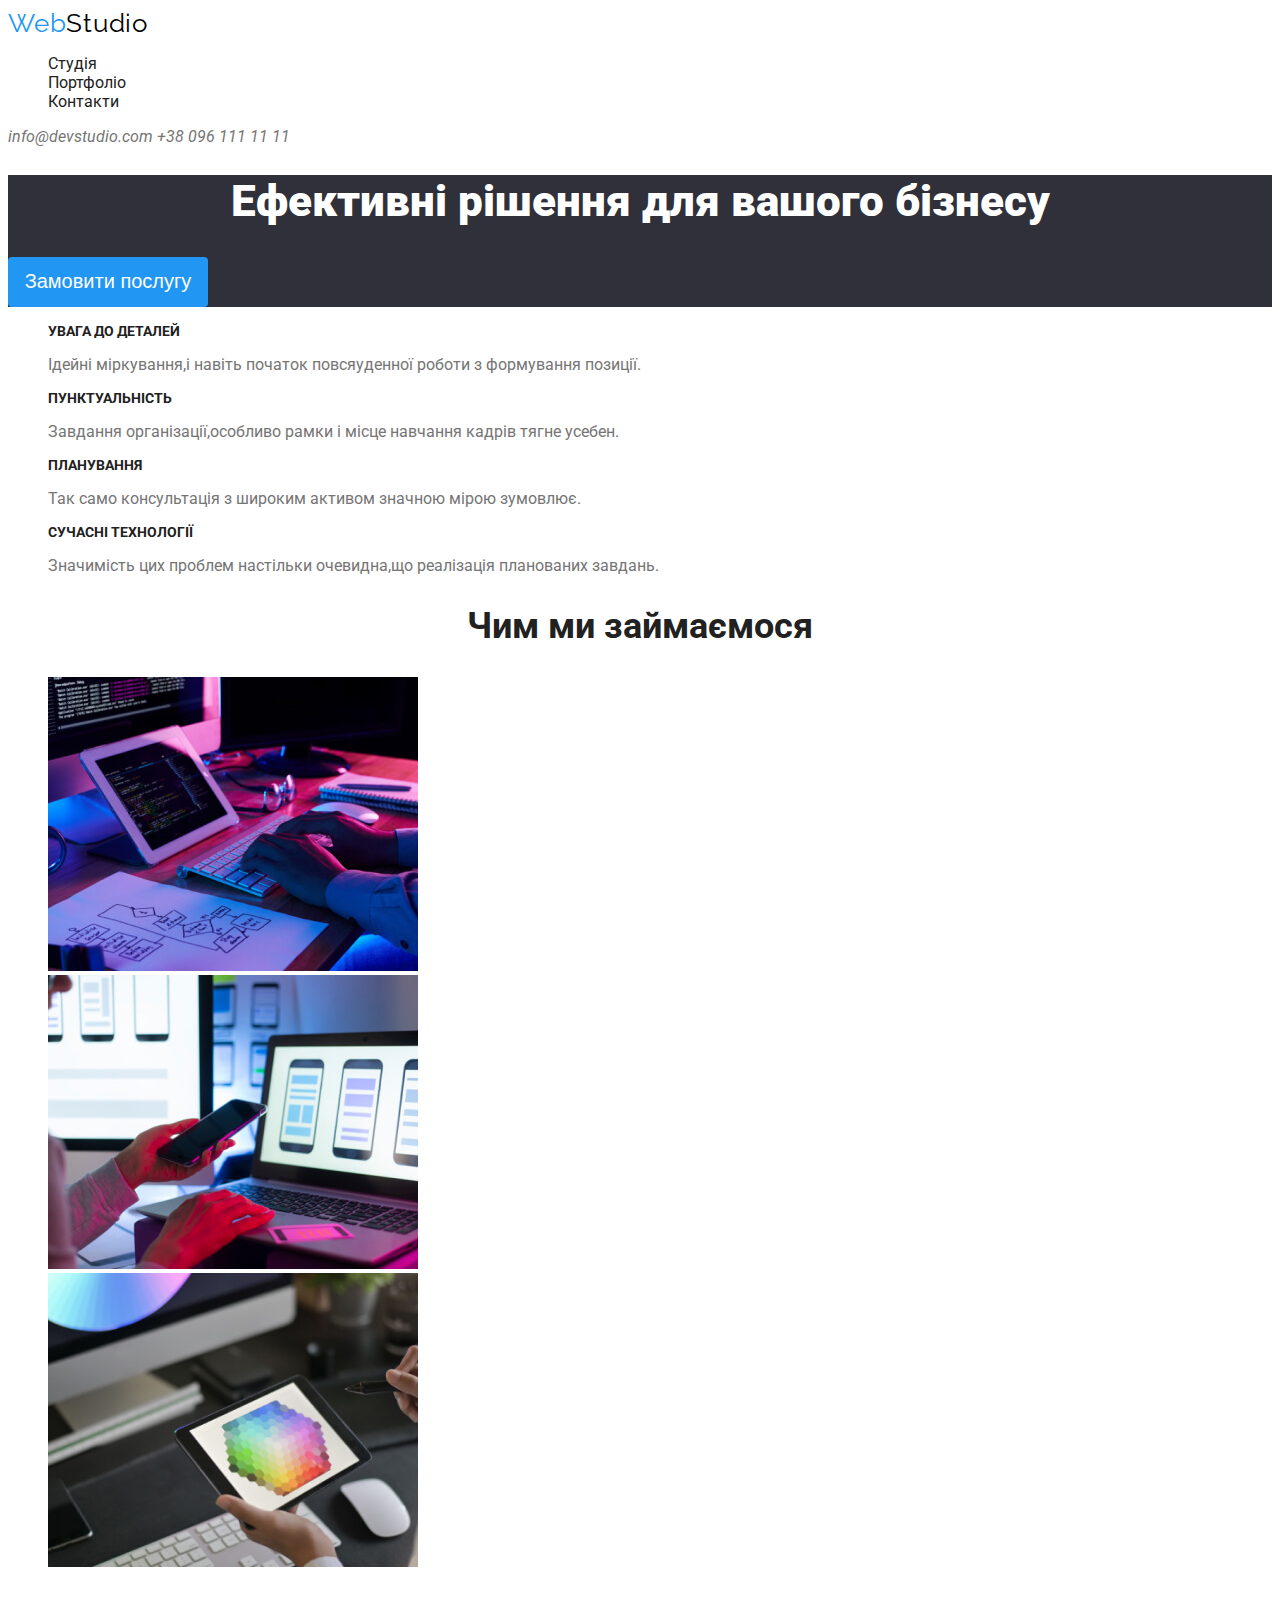
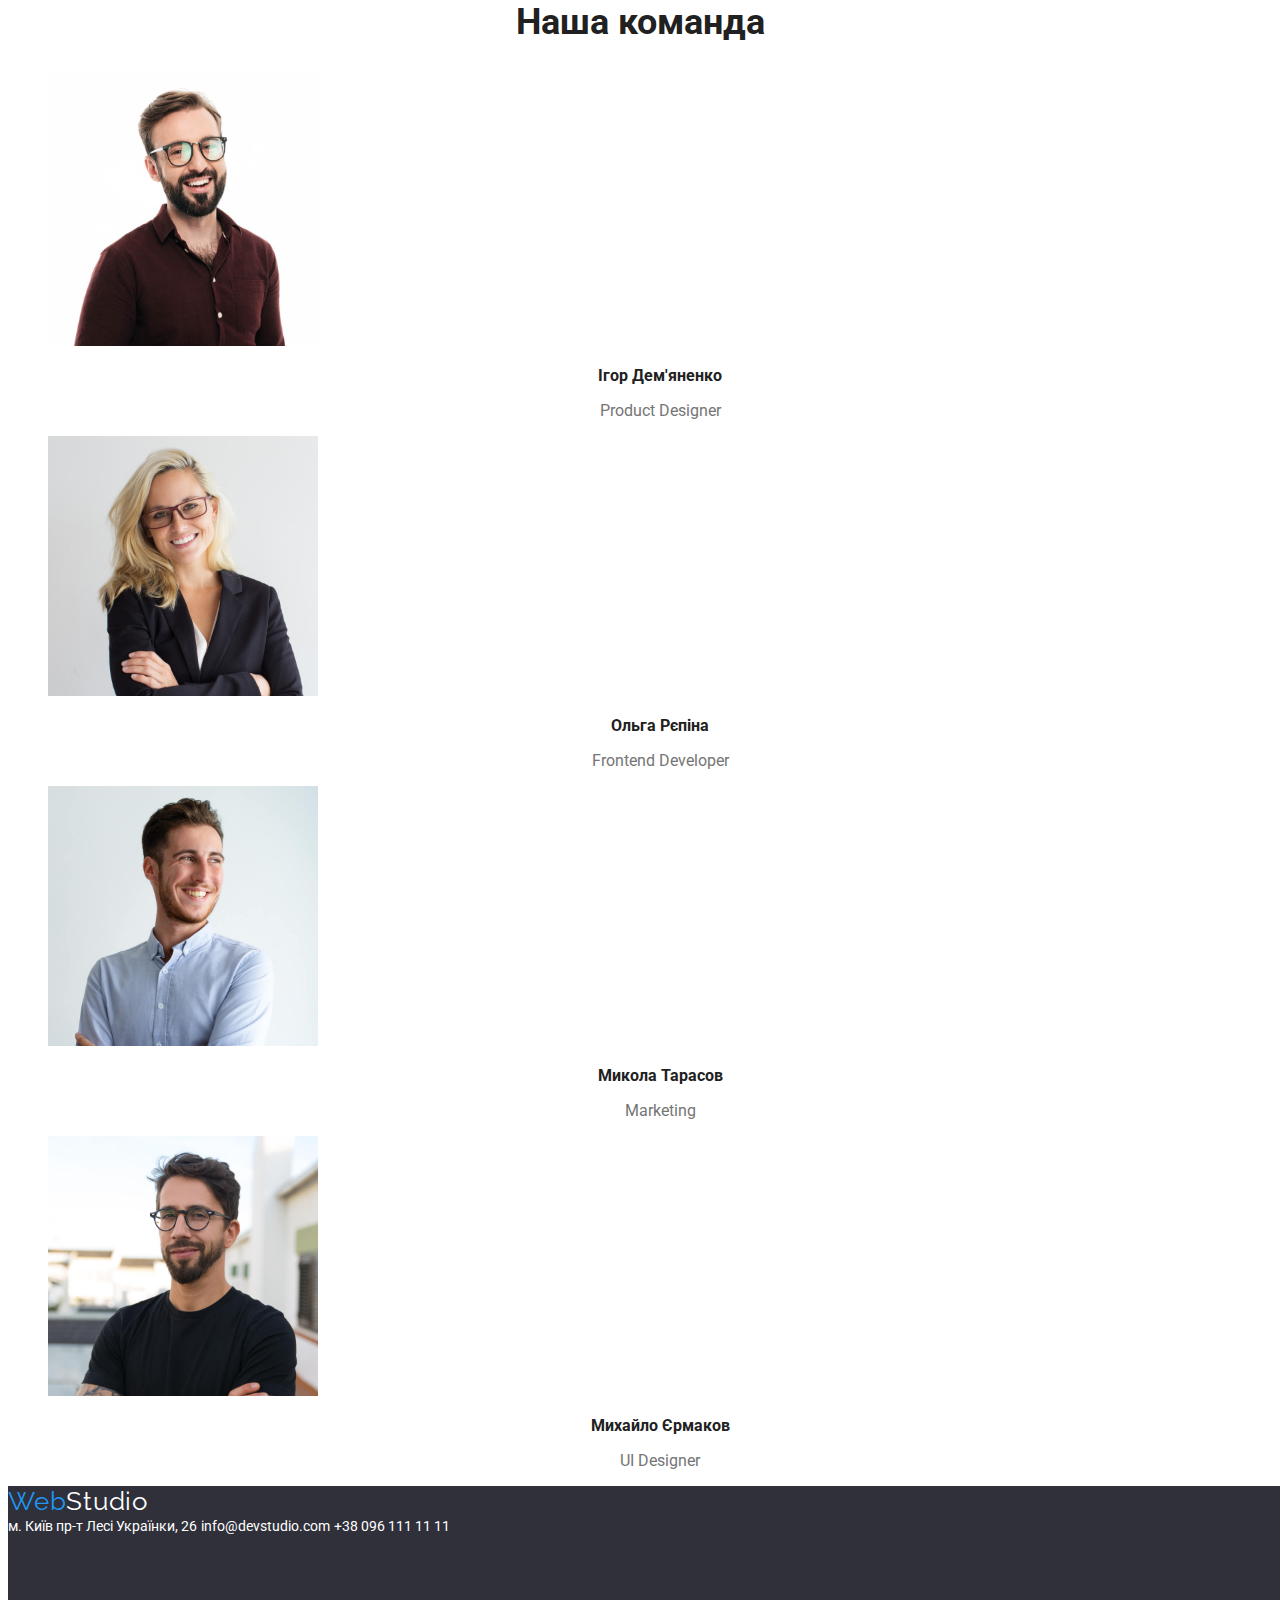
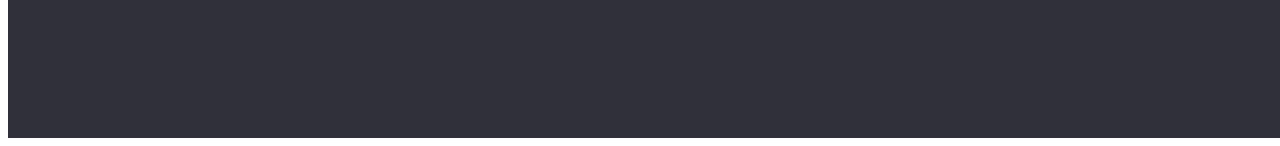
==== index.html @ 67862534 "commit" ====
<!DOCTYPE html>
<html lang="en">
<head>
    <meta charset="UTF-8">
    <meta name="viewport" content="width=device-width, initial-scale=1.0">
    <title>Studio</title>
    <link rel="preconnect" href="https://fonts.googleapis.com">
    <link rel="preconnect" href="https://fonts.gstatic.com" crossorigin>
    <link href="https://fonts.googleapis.com/css2?family=Raleway:wght@700&family=Roboto:wght@400;500;700;900&display=swap" rel="stylesheet">
    <link rel="stylesheet" href="./css/style.css">
</head>
<!-- початок -->
<body>
    <header class="header">

        <a class="logo" href="">Web<span class="header-logo">Studio</span></a>

        <nav class="header-nav">
            <ul class="header-menu-item">
                <li class="header-menu-item"><a class="header-menu" href="#">Студія</a></li>
                <li class="header-menu-item"><a class="header-menu"  href="./portfolio.html">Портфоліо</a></li> 
                <li class="header-menu-item"><a class="header-menu"  href="#">Контакти</a></li>
            </ul>
        </nav>
        <address class="address">
        <a class="address-item" href="mailto:info@devstudio.com">info@devstudio.com</a>
        <a class="address-item" href="tell:+380961111111">+38 096 111 11 11</a>
    </address>
    </header> 

    <main>
        <!-- Герой -->
        <section class="section">
            <h1 class="section-title">Ефективні рішення для вашого бізнесу</h1>
            <button class="section-button" type="button">Замовити послугу</button>
        </section>
        <!-- lfks -->
        <section class="section-yvaga">
            <h2 class="visually-hidden">Edfuf lj ltnfktq</h2>
            <ul class="section-yvaga-list">
                <li class="section-yvaga-item">
                    <h3 class="section-yvaga-title">УВАГА ДО ДЕТАЛЕЙ</h3>
                    <p class="section-yvaga-text">Ідейні міркування,і навіть початок повсяуденної роботи з формування позиції.</p>
                </li>
                <li class="section-yvaga-item">
                    <h3 class="section-yvaga-title">ПУНКТУАЛЬНІСТЬ</h3>
                    <p class="section-yvaga-text">Завдання організації,особливо рамки і місце навчання кадрів тягне усебен.</p>
                </li>
                <li class="section-yvaga-item">
                    <h3 class="section-yvaga-title">ПЛАНУВАННЯ</h3>
                    <p class="section-yvaga-text">Так само консультація з широким активом значною мірою зумовлює.</p>
                </li>
                <li class="section-yvaga-item">
                    <h3 class="section-yvaga-title">СУЧАСНІ ТЕХНОЛОГІЇ</h3>
                    <p class="section-yvaga-text">Значимість цих проблем настільки очевидна,що реалізація планованих завдань.</p>
                </li>
            </ul>
        </section>
            
        <section class="section-zaymayemos">
            <h2 class="section-zaymaemos-title">Чим ми займаємося</h2>
            <ul class="section-zaymaemos-list">
                <li class="section-zaymaemos-img"><img src="./img/111.jpg" alt="" width="370"></li>
                <li class="section-zaymaemos-img"><img src="./img/222.jpg" alt="" width="370"></li>
                <li class="section-zaymaemos-img"><img src="./img/333.jpg" alt="" width="370"></li>
            </ul>
        </section>
        <section class="section-img">
            <h2 class="section-zaymaemos-title">Наша команда</h2>
            <ul class="section-img-list">
                <li class="section-img-item">
                    <img src="./img/1.jpg" alt="" width="270">
                    <h3 class="section-img-title">Ігор Дем'яненко</h3>
                    <p class="section-img-text">Product Designer</p>
                </li>
                <li class="section-img-item">
                    <img src="./img/2.jpg" alt="" width="270">
                    <h3 class="section-img-title">Ольга Рєпіна</h3>
                    <p class="section-img-text">Frontend Developer</p>
                </li>
                <li class="section-img-item">
                    <img src="./img/3.jpg" alt="" width="270">
                    <h3 class="section-img-title">Микола Тарасов</h3>
                    <p class="section-img-text">Marketing</p>
                </li>
                <li class="section-img-item">
                    <img src="./img/4.jpg" alt="" width="270">
                    <h3 class="section-img-title">Михайло Єрмаков</h3>
                    <p class="section-img-text">UI Designer</p>
                </li>
            </ul>
        </section>
    </main>
    <footer class="footer">
        <a class="logo" href="">Web<span class="footer-logo">Studio</span></a>
        <address class="address-list">
            <a class="footer-address-item" href="https://goo.gl/maps/kNEZdAXZ2F6Kcgue6" target="_blank">м. Київ пр-т Лесі Українки, 26</a>
            <a class="footer-address-text" href="mailto:info@devstudio.com">info@devstudio.com</a>
            <a class="footer-address-text" href="tell:+380961111111">+38 096 111 11 11</a>
        </address>
    </footer>
</body>







<!-- <!DOCTYPE html>
<html lang="en">
<head>
    <meta charset="UTF-8">
    <meta name="viewport" content="width=device-width, initial-scale=1.0">
    <title>Studio</title>
    <link rel="preconnect" href="https://fonts.googleapis.com">
    <link rel="preconnect" href="https://fonts.gstatic.com" crossorigin>
    <link href="https://fonts.googleapis.com/css2?family=Raleway:wght@700&family=Roboto:wght@400;500;700;900&display=swap" rel="stylesheet">
    <link rel="stylesheet" href="./css/style.css">
</head>
 початок 
<body>
    <header class="header">

        <a class="logo" href="">Web<span class="thumb">Studio</span></a>

        <nav>
            <ul class="menu-list">
                <li class="menu-item"><a class="menu" href="">Студія</a></li>
                <li class="menu-item"><a class="menu"  href="./portfolio.html">Портфоліо</a></li> 
                <li class="menu-item"><a class="menu"  href="">Контакти</a></li>
            </ul>
        </nav>
        <address>
        <a class="copy" href="mailto:info@devstudio.com">info@devstudio.com</a>
        <a class="copy" href="tell:+380961111111">+38 096 111 11 11</a>
    </address>
    </header> 

    <main>
         Герой 
        <section class="selectors">
            <h1 class="title">Ефективні рішення для вашого бізнесу</h1>
            <button class="button" type="button">Замовити послугу</button>
        </section>
        lfks 
        <section>
            <h2>Edfuf lj ltnfktq</h2>
            <ul>
                <li>
                    <h3 class="heading">УВАГА ДО ДЕТАЛЕЙ</h3>
                    <p class="subtitle">Ідейні міркування,і навіть початок повсяуденної роботи з формування позиції.</p>
                </li>
                <li>
                    <h3 class="heading">ПУНКТУАЛЬНІСТЬ</h3>
                    <p class="subtitle">Завдання організації,особливо рамки і місце навчання кадрів тягне усебен.</p>
                </li>
                <li>
                    <h3 class="heading">ПЛАНУВАННЯ</h3>
                    <p class="subtitle">Так само консультація з широким активом значною мірою зумовлює.</p>
                </li>
                <li>
                    <h3 class="heading">СУЧАСНІ ТЕХНОЛОГІЇ</h3>
                    <p class="subtitle">Значимість цих проблем настільки очевидна,що реалізація планованих завдань.</p>
                </li>
            </ul>
        </section>
            
        <section>
            <h2 class="headingg">Чим ми займаємося</h2>
            <ul>
                <li><img src="./img/111.jpg" alt="" width="370"></li>
                <li><img src="./img/222.jpg" alt="" width="370"></li>
                <li><img src="./img/333.jpg" alt="" width="370"></li>
            </ul>
        </section>
        <section class="buttonn">
            <h2 class="headingg">Наша команда</h2>
            <ul>
                <li>
                    <img src="./img/1.jpg" alt="" width="270">
                    <h3 class="caption">Ігор Дем'яненко</h3>
                    <p class="subtitlee">Product Designer</p>
                </li>
                <li>
                    <img src="./img/2.jpg" alt="" width="270">
                    <h3 class="caption">Ольга Рєпіна</h3>
                    <p class="subtitlee">Frontend Developer</p>
                </li>
                <li>
                    <img src="./img/3.jpg" alt="" width="270">
                    <h3 class="caption">Микола Тарасов</h3>
                    <p class="subtitlee">Marketing</p>
                </li>
                <li>
                    <img src="./img/4.jpg" alt="" width="270">
                    <h3 class="caption">Михайло Єрмаков</h3>
                    <p class="subtitlee">UI Designer</p>
                </li>
            </ul>
        </section>
    </main>
    <footer class="footer">
        <a class="logo" href="">Web<span class="desc">Studio</span></a>
        <address>
            <a class="address" href="https://goo.gl/maps/kNEZdAXZ2F6Kcgue6" target="_blank">м. Київ пр-т Лесі Українки, 26</a>
            <a class="addresss" href="mailto:info@devstudio.com">info@devstudio.com</a>
            <a class="addresss" href="tell:+380961111111">+38 096 111 11 11</a>
        </address>
    </footer>
</body>  -->
---- css/style.css ----
/* :root{
    --logo-color: #2196F3;
    --header-logo-color: #000;
    --header-menu-color: #212121;
    --accent-color: #2196F3;
    --section-title-color: #FFF;
    --section-background: #2F303A;
    --section-button-background: #2196F3;
    --section-yvaga-title-color: #212121;
    --section-zaymaemos-title-color: #212121;
    --section-yvaga-text-color: #757575;
    --subtitlie-color: #757575;
    --section-img-text-color: #757575;
    --square-background: #f5f4fa;
    --section-img-title-color: #212121;
    --footer-background: #2F303A;
    --footer-logo-color: #FFF;
    --cursor:pointer;
    --address-title-color: #FFF;
    --address-text-color: rgba(255, 255, 255, 0.60);
  
    --address-item-color: #757575;
    --section-img-background: #F5F4FA;
    --section-portfolio-buton-background: #F5F4FA;
     колір тексту 
    --section-portfolio-title-color: #212121;
    
    --portfolio-color: #f5f4fa;
   мінус посилання 
    --xs-text-decoration: aliceblue;
    --accent-color: #2196F3;
  }
  
  .header-menu:hover
  .header-menu:focus{
    color: var(--menu-color);
    cursor: var(--cursor);
  }
  
 
  
  .header-menu:hover,
  .header-menu:focus {
    color: var(--accent-color);
    cursor: var(--cursor);
  }
  
  .section-portfolio-buton:hover,
  .section-portfolio-buton:focus {
    background-color: var(--accent-color);
    cursor: var(--cursor);
  }
  
  .address-item:hover
   .copy:focus { 
    color: var(--accent-color);
    cursor: var(--cursor);
  }
  
  
  
  
  
  
  
  
  .logo {
    font-family: Raleway;
    font-size: 26px;
    font-style: normal;
    font-weight: 700;
    line-height: normal;
    letter-spacing: 0.78px;
    color: var(--logo-color)
  }
  
  a {
      text-decoration: aliceblue;
  }
  
  .thumb {
    font-family: Raleway;
  font-size: 26px;
  font-style: normal;
  font-weight: 700;
  line-height: normal;
  letter-spacing: 0.78px;
    color: var(--thumb-color);
  }
  
  .header-menu {
    color: var(--menu-color);
  }
  
  .address-item {
     color: var(--copy-color);
  }
  
  .section {
    background-color: var(--selectors-background);
  }
  
  .section-title {
    text-align: center;
  font-family: Roboto;
  font-size: 44px;
  font-style: normal;
  font-weight: 900;
  line-height: 60px; 
  letter-spacing: 2.64px;
  text-transform: uppercase;
    color: var(--title-color);
  }
  
  .section-button {
    color: var(--button-background);
    font-size: 20px;
    color: white;
    background-color:  #2196F3;
    text-decoration: #2196F3;
    border: none;
    border-radius: 4px;
    width: 200px;
    height: 50px;
  }
  
  .section-yvaga-title {
    font-family: Roboto;
  font-size: 14px;
  font-style: normal;
  font-weight: 700;
  line-height: normal;
  letter-spacing: 0.42px;
  text-transform: uppercase;
    color: var(--heading-color);
  }
  
  .section-zaymaemos-title {
    text-align: center;
  font-family: Roboto;
  font-size: 36px;
  font-style: normal;
  font-weight: 700;
  line-height: normal;
  letter-spacing: 1.08px;
    color: var(--heading-color);
  }
  
  .section-yvaga-text {
    font-family: Roboto;
  font-size: 14px;
  font-style: normal;
  font-weight: 400;
  line-height: 24px; 
  letter-spacing: 0.42px;
    color: var(--subtitle-color);
  }
  
  .subtitlie {
    font-family: Roboto;
  font-size: 16px;
  font-style: normal;
  font-weight: 400;
  line-height: 30px; 
  letter-spacing: 0.48px;
  color: var(--subtitle-color);
  }
  
  .section-img-text {
    text-align: center;
  font-family: Roboto;
  font-size: 16px;
  font-style: normal;
  font-weight: 400;
  line-height: normal;
  letter-spacing: 0.48px;
    color: var(--subtitle-color);
  }
  
  .section-img-title {
    text-align: center;
  font-family: Roboto;
  font-size: 16px;
  font-style: normal;
  font-weight: 500;
  line-height: normal;
  letter-spacing: 0.48px;
    color: var(--caption-color);
  }
  
  .footer {
    background-color: #2F303A;
      width: 1600px;
      height: 252px;
      flex-shrink: 0;
  }
  
  .footer-logo {
    font-family: Raleway;
  font-size: 26px;
  font-style: normal;
  font-weight: 700;
  line-height: normal;
  letter-spacing: 0.78px;
    color: var(--desc-color);
  }
  
  .address-title {
    font-family: Roboto;
  font-size: 14px;
  font-style: normal;
  font-weight: 400;
  line-height: 24px; 
  letter-spacing: 0.42px;
    color: var(--address-color);
  }
  
  .address-text {
    font-family: Roboto;
  font-size: 14px;
  font-style: normal;
  font-weight: 400;
  line-height: 24px; 
  letter-spacing: 0.42px;
    color: var(--addresss-color);
  }
  
  .section-img {
      background-color: #F5F4FA;
      width: 1300px;
      height: 1500px;
      flex-shrink: 0;
  }
  
  li{
    list-style: none;
  }
  
  .section-portfolio-buton {
    border-radius: 4px;
    background: #F5F4FA;
    font-size: 20px;
    width: 120px;
    border: none;
    height: 30px;
    text-decoration: #212121;
  }
  
  .portfolio {
    color: white;
  } 

  .c {
    position: absolute !important;
    clip: rect(1px 1px 1px 1px);
    clip: rect(1px, 1px, 1px, 1px);
    padding: 0 !important;
    border: 0 !important;
    height: 1px !important;
    width: 1px !important;
    overflow: hidden;
  }
  
  .section-portfolio-title {
    font-family: Roboto;
  font-size: 18px;
  font-style: normal;
  font-weight: 700;
  line-height: 36px; 
  letter-spacing: 1.08px;
    color: var(--textar-color);
  }

  body{
  font-family: 'Raleway', sans-serif; 
    font-family: 'Roboto', sans-serif;
  }

  .logo{
    font-family: 'Raleway', sans-serif;
    /* color: #2196F3; 
    font-size: 26px;
    font-style: normal;
    font-weight: 700;
    line-height: normal;
    letter-spacing: 0.78px;
  }

  .thumb{
    font-family: 'Raleway', sans-serif;
    /* color: #000; 
    font-size: 26px;
    font-style: normal;
    font-weight: 700;
    line-height: normal;
    letter-spacing: 0.78px;
  }

  .desc{
    font-family: 'Raleway', sans-serif;
    /* color: #FFF; 
    font-size: 26px;
    font-style: normal;
    font-weight: 700;
    line-height: normal;
    letter-spacing: 0.78px;
  } */

  /* .menu-link{
    color: #212121;
font-family: Roboto;
font-size: 14px;
font-style: normal;
font-weight: 500;
line-height: normal;
letter-spacing: 0.28px;
  }  */


  /* teroy */
  /* .title{
text-align: center;
font-size: 44px;
font-weight: 900;
line-height: 60px; /* 136.364% */
/* letter-spacing: 2.64px;
text-transform: uppercase;
   */ 

   /* .visually-hidden {
    position: absolute !important;
    clip: rect(1px 1px 1px 1px);
    clip: rect(1px, 1px, 1px, 1px);
    padding: 0 !important;
    border: 0 !important;
    height: 1px !important;
    width: 1px !important;
    overflow: hidden;
  } */











  .visually-hidden {
    position: absolute !important;
    clip: rect(1px 1px 1px 1px);
    clip: rect(1px, 1px, 1px, 1px);
    padding: 0 !important;
    border: 0 !important;
    height: 1px !important;
    width: 1px !important;
    overflow: hidden;
  }

  :root{
    --accent-color: #2196F3;
    --logoo-nomber-two-color: #000;
    --menu-color: #212121;
    --email-color: #757575;
    --title-big-color: #FFF;
    --back-background: #2F303A;
    --backk-tw-background: #F5F4FA;
  }

  .logo {
    font-size: 26px;
    font-family: 'Raleway', sans-serif; 
    color: var(--accent-color);
    font-style: normal;
    letter-spacing: 0.78px; 
  }

  .header-logo {
  font-size: 26px;
  font-family: 'Raleway', sans-serif; 
  color: var(--logoo-nomber-two-color);
  font-style: normal;
  letter-spacing: 0.78px; 
  }

  body{
     /* font-family: 'Raleway', sans-serif;  */
      font-family: 'Roboto', sans-serif;
    }

    li{
      list-style: none;
    }

    a {
      text-decoration: none
  }

  .header-menu {
    color: var(--menu-color);
  }

  .header-menu:focus{
    color: var(--accent-color);
  }

  .address-item{
    color: var(--email-color);
  }

  .section{
    background-color: var(--back-background);
  }

  .section-title {
    text-align: center;
    font-size: 44px;
    font-weight: 900;
    color: var(--title-big-color);
  }

  .section-button {
      color: var(--button-background);
      font-size: 20px;
      color: white;
      background-color:  #2196F3;
      text-decoration: #2196F3;
      border: none;
      border-radius: 4px;
      width: 200px;
      height: 50px;
  }

  .section-yvaga-title {
    color: var(--menu-color);
    font-size: 14px;
    font-style: normal;
  }

  .section-yvaga-text {
    color: var(--email-color);
    font-size: 14px;
 }

 .section-zaymaemos-title {
  text-align: center;
  font-size: 36px;
  font-style: normal;
  color: var(--menu-color);
 }

 .section-zaymaemos-title {
  color: var(--menu-color);
  text-align: center; 
  font-size: 36px;
  font-style: normal;
 }

 .section-img-title {
  color: var(--menu-color);
  text-align: center;
  font-size: 16px;
  font-style: normal;
 }

 .section-img-text {
  color: var(--email-color);
  text-align: center;
  font-family: Roboto;
  font-size: 16px;
  font-style: normal;
 }

 .footer {
  background-color: var(--back-background);
  width: 1600px;
  height: 252px;
 }

 .footer-logo {
  color: var(--title-big-color);
  font-family: Raleway;
  font-size: 26px;
  font-style: normal;
 }

 .footer-address-item {
  color: var(--title-big-color);
  font-family: Roboto;
  font-size: 14px;
  font-style: normal;
 }

 .footer-address-text {
  color: var(--title-big-color);
  font-family: Roboto;
  font-size: 14px;
  font-style: normal;
 }

 .section-portfolio-buton {
  border-radius: 4px;
  background: #F5F4FA;
  font-size: 20px;
  width: 120px;
  border: none;
  height: 30px;
  text-decoration: #212121;
}

.section-portfolio-buton:hover,
.section-portfolio-buton:focus {
  background-color: var(--accent-color);
  cursor: var(--cursor);
  }

.section-portfolio-title{
  color: var(--menu-color);
  font-size: 18px;
  font-style: normal;
  }

.section-yvaga-text {
  color: var(--email-color);
  font-size: 16px;
  font-style: normal;
  }

  .header-menu:hover,
  .header-menu:focus {
    color: var(--accent-color);
    cursor: var(--cursor);
  }

  .address-item:hover
  /* .copy:focus*/ { 
    color: var(--accent-color);
    cursor: var(--cursor);
  }
---- css/style.css ----
/* :root{
    --logo-color: #2196F3;
    --header-logo-color: #000;
    --header-menu-color: #212121;
    --accent-color: #2196F3;
    --section-title-color: #FFF;
    --section-background: #2F303A;
    --section-button-background: #2196F3;
    --section-yvaga-title-color: #212121;
    --section-zaymaemos-title-color: #212121;
    --section-yvaga-text-color: #757575;
    --subtitlie-color: #757575;
    --section-img-text-color: #757575;
    --square-background: #f5f4fa;
    --section-img-title-color: #212121;
    --footer-background: #2F303A;
    --footer-logo-color: #FFF;
    --cursor:pointer;
    --address-title-color: #FFF;
    --address-text-color: rgba(255, 255, 255, 0.60);
  
    --address-item-color: #757575;
    --section-img-background: #F5F4FA;
    --section-portfolio-buton-background: #F5F4FA;
     колір тексту 
    --section-portfolio-title-color: #212121;
    
    --portfolio-color: #f5f4fa;
   мінус посилання 
    --xs-text-decoration: aliceblue;
    --accent-color: #2196F3;
  }
  
  .header-menu:hover
  .header-menu:focus{
    color: var(--menu-color);
    cursor: var(--cursor);
  }
  
 
  
  .header-menu:hover,
  .header-menu:focus {
    color: var(--accent-color);
    cursor: var(--cursor);
  }
  
  .section-portfolio-buton:hover,
  .section-portfolio-buton:focus {
    background-color: var(--accent-color);
    cursor: var(--cursor);
  }
  
  .address-item:hover
   .copy:focus { 
    color: var(--accent-color);
    cursor: var(--cursor);
  }
  
  
  
  
  
  
  
  
  .logo {
    font-family: Raleway;
    font-size: 26px;
    font-style: normal;
    font-weight: 700;
    line-height: normal;
    letter-spacing: 0.78px;
    color: var(--logo-color)
  }
  
  a {
      text-decoration: aliceblue;
  }
  
  .thumb {
    font-family: Raleway;
  font-size: 26px;
  font-style: normal;
  font-weight: 700;
  line-height: normal;
  letter-spacing: 0.78px;
    color: var(--thumb-color);
  }
  
  .header-menu {
    color: var(--menu-color);
  }
  
  .address-item {
     color: var(--copy-color);
  }
  
  .section {
    background-color: var(--selectors-background);
  }
  
  .section-title {
    text-align: center;
  font-family: Roboto;
  font-size: 44px;
  font-style: normal;
  font-weight: 900;
  line-height: 60px; 
  letter-spacing: 2.64px;
  text-transform: uppercase;
    color: var(--title-color);
  }
  
  .section-button {
    color: var(--button-background);
    font-size: 20px;
    color: white;
    background-color:  #2196F3;
    text-decoration: #2196F3;
    border: none;
    border-radius: 4px;
    width: 200px;
    height: 50px;
  }
  
  .section-yvaga-title {
    font-family: Roboto;
  font-size: 14px;
  font-style: normal;
  font-weight: 700;
  line-height: normal;
  letter-spacing: 0.42px;
  text-transform: uppercase;
    color: var(--heading-color);
  }
  
  .section-zaymaemos-title {
    text-align: center;
  font-family: Roboto;
  font-size: 36px;
  font-style: normal;
  font-weight: 700;
  line-height: normal;
  letter-spacing: 1.08px;
    color: var(--heading-color);
  }
  
  .section-yvaga-text {
    font-family: Roboto;
  font-size: 14px;
  font-style: normal;
  font-weight: 400;
  line-height: 24px; 
  letter-spacing: 0.42px;
    color: var(--subtitle-color);
  }
  
  .subtitlie {
    font-family: Roboto;
  font-size: 16px;
  font-style: normal;
  font-weight: 400;
  line-height: 30px; 
  letter-spacing: 0.48px;
  color: var(--subtitle-color);
  }
  
  .section-img-text {
    text-align: center;
  font-family: Roboto;
  font-size: 16px;
  font-style: normal;
  font-weight: 400;
  line-height: normal;
  letter-spacing: 0.48px;
    color: var(--subtitle-color);
  }
  
  .section-img-title {
    text-align: center;
  font-family: Roboto;
  font-size: 16px;
  font-style: normal;
  font-weight: 500;
  line-height: normal;
  letter-spacing: 0.48px;
    color: var(--caption-color);
  }
  
  .footer {
    background-color: #2F303A;
      width: 1600px;
      height: 252px;
      flex-shrink: 0;
  }
  
  .footer-logo {
    font-family: Raleway;
  font-size: 26px;
  font-style: normal;
  font-weight: 700;
  line-height: normal;
  letter-spacing: 0.78px;
    color: var(--desc-color);
  }
  
  .address-title {
    font-family: Roboto;
  font-size: 14px;
  font-style: normal;
  font-weight: 400;
  line-height: 24px; 
  letter-spacing: 0.42px;
    color: var(--address-color);
  }
  
  .address-text {
    font-family: Roboto;
  font-size: 14px;
  font-style: normal;
  font-weight: 400;
  line-height: 24px; 
  letter-spacing: 0.42px;
    color: var(--addresss-color);
  }
  
  .section-img {
      background-color: #F5F4FA;
      width: 1300px;
      height: 1500px;
      flex-shrink: 0;
  }
  
  li{
    list-style: none;
  }
  
  .section-portfolio-buton {
    border-radius: 4px;
    background: #F5F4FA;
    font-size: 20px;
    width: 120px;
    border: none;
    height: 30px;
    text-decoration: #212121;
  }
  
  .portfolio {
    color: white;
  } 

  .c {
    position: absolute !important;
    clip: rect(1px 1px 1px 1px);
    clip: rect(1px, 1px, 1px, 1px);
    padding: 0 !important;
    border: 0 !important;
    height: 1px !important;
    width: 1px !important;
    overflow: hidden;
  }
  
  .section-portfolio-title {
    font-family: Roboto;
  font-size: 18px;
  font-style: normal;
  font-weight: 700;
  line-height: 36px; 
  letter-spacing: 1.08px;
    color: var(--textar-color);
  }

  body{
  font-family: 'Raleway', sans-serif; 
    font-family: 'Roboto', sans-serif;
  }

  .logo{
    font-family: 'Raleway', sans-serif;
    /* color: #2196F3; 
    font-size: 26px;
    font-style: normal;
    font-weight: 700;
    line-height: normal;
    letter-spacing: 0.78px;
  }

  .thumb{
    font-family: 'Raleway', sans-serif;
    /* color: #000; 
    font-size: 26px;
    font-style: normal;
    font-weight: 700;
    line-height: normal;
    letter-spacing: 0.78px;
  }

  .desc{
    font-family: 'Raleway', sans-serif;
    /* color: #FFF; 
    font-size: 26px;
    font-style: normal;
    font-weight: 700;
    line-height: normal;
    letter-spacing: 0.78px;
  } */

  /* .menu-link{
    color: #212121;
font-family: Roboto;
font-size: 14px;
font-style: normal;
font-weight: 500;
line-height: normal;
letter-spacing: 0.28px;
  }  */


  /* teroy */
  /* .title{
text-align: center;
font-size: 44px;
font-weight: 900;
line-height: 60px; /* 136.364% */
/* letter-spacing: 2.64px;
text-transform: uppercase;
   */ 

   /* .visually-hidden {
    position: absolute !important;
    clip: rect(1px 1px 1px 1px);
    clip: rect(1px, 1px, 1px, 1px);
    padding: 0 !important;
    border: 0 !important;
    height: 1px !important;
    width: 1px !important;
    overflow: hidden;
  } */











  .visually-hidden {
    position: absolute !important;
    clip: rect(1px 1px 1px 1px);
    clip: rect(1px, 1px, 1px, 1px);
    padding: 0 !important;
    border: 0 !important;
    height: 1px !important;
    width: 1px !important;
    overflow: hidden;
  }

  :root{
    --accent-color: #2196F3;
    --logoo-nomber-two-color: #000;
    --menu-color: #212121;
    --email-color: #757575;
    --title-big-color: #FFF;
    --back-background: #2F303A;
    --backk-tw-background: #F5F4FA;
  }

  .logo {
    font-size: 26px;
    font-family: 'Raleway', sans-serif; 
    color: var(--accent-color);
    font-style: normal;
    letter-spacing: 0.78px; 
  }

  .header-logo {
  font-size: 26px;
  font-family: 'Raleway', sans-serif; 
  color: var(--logoo-nomber-two-color);
  font-style: normal;
  letter-spacing: 0.78px; 
  }

  body{
     /* font-family: 'Raleway', sans-serif;  */
      font-family: 'Roboto', sans-serif;
    }

    li{
      list-style: none;
    }

    a {
      text-decoration: none
  }

  .header-menu {
    color: var(--menu-color);
  }

  .header-menu:focus{
    color: var(--accent-color);
  }

  .address-item{
    color: var(--email-color);
  }

  .section{
    background-color: var(--back-background);
  }

  .section-title {
    text-align: center;
    font-size: 44px;
    font-weight: 900;
    color: var(--title-big-color);
  }

  .section-button {
      color: var(--button-background);
      font-size: 20px;
      color: white;
      background-color:  #2196F3;
      text-decoration: #2196F3;
      border: none;
      border-radius: 4px;
      width: 200px;
      height: 50px;
  }

  .section-yvaga-title {
    color: var(--menu-color);
    font-size: 14px;
    font-style: normal;
  }

  .section-yvaga-text {
    color: var(--email-color);
    font-size: 14px;
 }

 .section-zaymaemos-title {
  text-align: center;
  font-size: 36px;
  font-style: normal;
  color: var(--menu-color);
 }

 .section-zaymaemos-title {
  color: var(--menu-color);
  text-align: center; 
  font-size: 36px;
  font-style: normal;
 }

 .section-img-title {
  color: var(--menu-color);
  text-align: center;
  font-size: 16px;
  font-style: normal;
 }

 .section-img-text {
  color: var(--email-color);
  text-align: center;
  font-family: Roboto;
  font-size: 16px;
  font-style: normal;
 }

 .footer {
  background-color: var(--back-background);
  width: 1600px;
  height: 252px;
 }

 .footer-logo {
  color: var(--title-big-color);
  font-family: Raleway;
  font-size: 26px;
  font-style: normal;
 }

 .footer-address-item {
  color: var(--title-big-color);
  font-family: Roboto;
  font-size: 14px;
  font-style: normal;
 }

 .footer-address-text {
  color: var(--title-big-color);
  font-family: Roboto;
  font-size: 14px;
  font-style: normal;
 }

 .section-portfolio-buton {
  border-radius: 4px;
  background: #F5F4FA;
  font-size: 20px;
  width: 120px;
  border: none;
  height: 30px;
  text-decoration: #212121;
}

.section-portfolio-buton:hover,
.section-portfolio-buton:focus {
  background-color: var(--accent-color);
  cursor: var(--cursor);
  }

.section-portfolio-title{
  color: var(--menu-color);
  font-size: 18px;
  font-style: normal;
  }

.section-yvaga-text {
  color: var(--email-color);
  font-size: 16px;
  font-style: normal;
  }

  .header-menu:hover,
  .header-menu:focus {
    color: var(--accent-color);
    cursor: var(--cursor);
  }

  .address-item:hover
  /* .copy:focus*/ { 
    color: var(--accent-color);
    cursor: var(--cursor);
  }
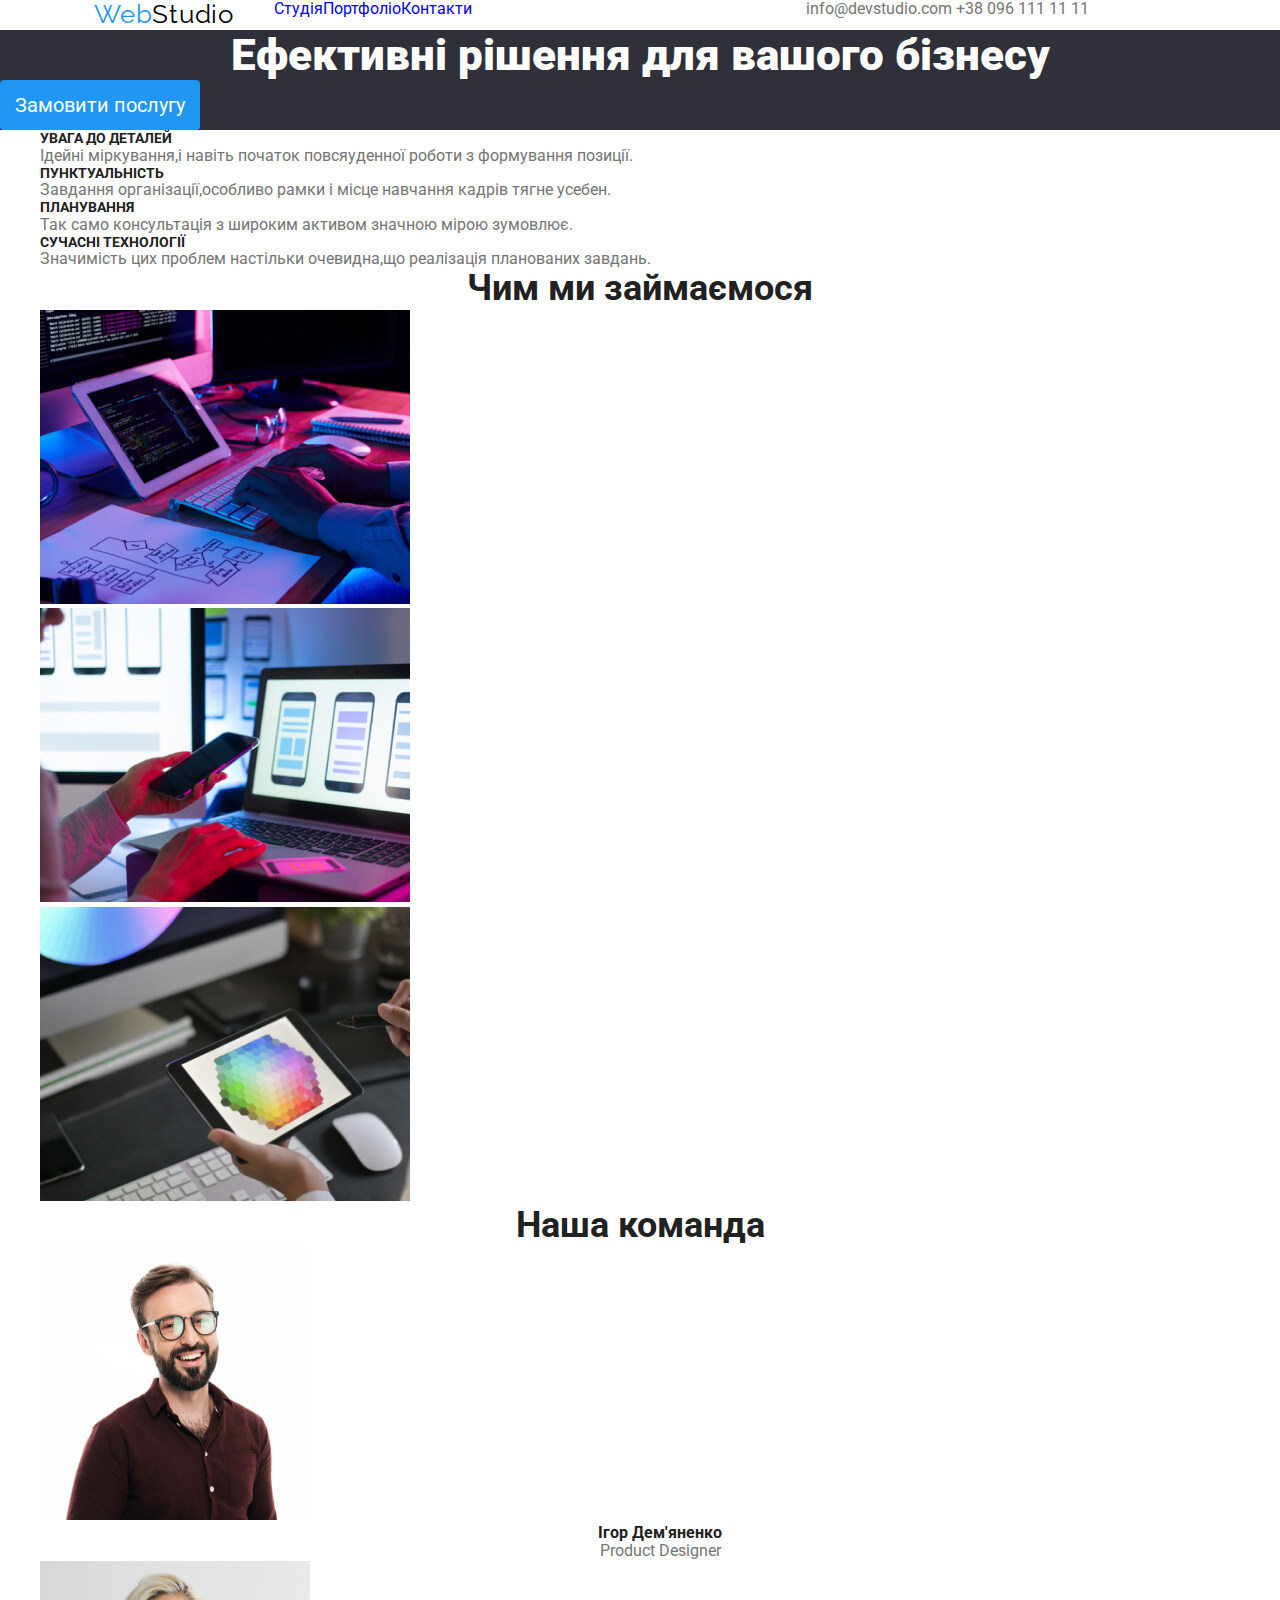
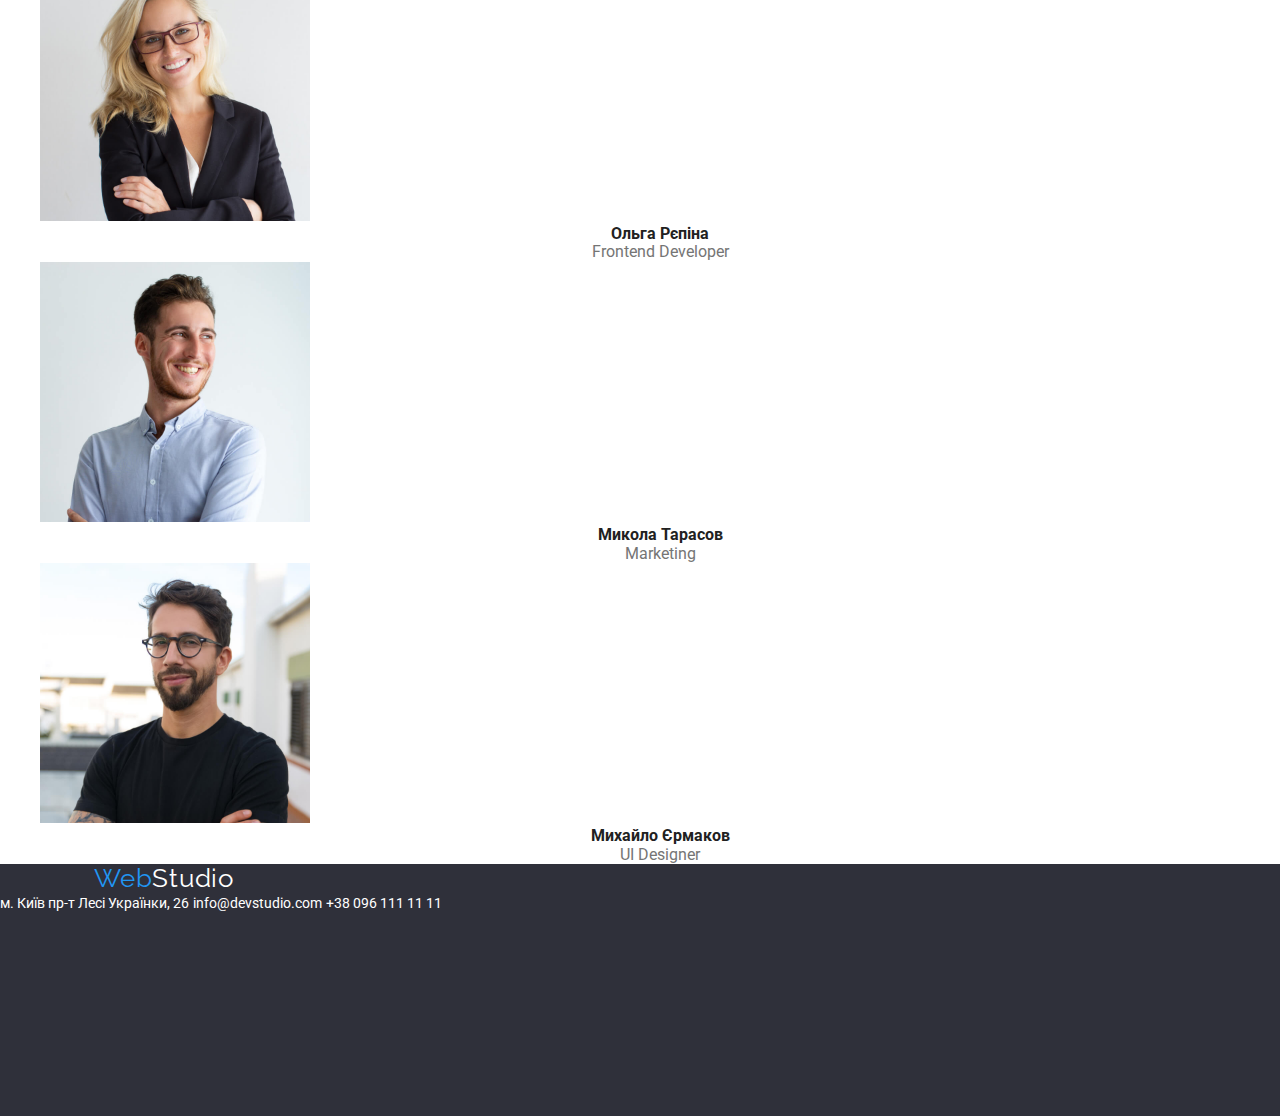
==== commit 760f4c9f: "сommit" ====
--- a/index.html
+++ b/index.html
@@ -7,6 +7,7 @@
     <link rel="preconnect" href="https://fonts.googleapis.com">
     <link rel="preconnect" href="https://fonts.gstatic.com" crossorigin>
     <link href="https://fonts.googleapis.com/css2?family=Raleway:wght@700&family=Roboto:wght@400;500;700;900&display=swap" rel="stylesheet">
+    <link rel="stylesheet" href="https://cdnjs.cloudflare.com/ajax/libs/modern-normalize/1.0.0/modern-normalize.min.css"/>
     <link rel="stylesheet" href="./css/style.css">
 </head>
 <!-- початок -->
--- a/css/style.css
+++ b/css/style.css
@@ -1,352 +1,3 @@
-/* :root{
-    --logo-color: #2196F3;
-    --header-logo-color: #000;
-    --header-menu-color: #212121;
-    --accent-color: #2196F3;
-    --section-title-color: #FFF;
-    --section-background: #2F303A;
-    --section-button-background: #2196F3;
-    --section-yvaga-title-color: #212121;
-    --section-zaymaemos-title-color: #212121;
-    --section-yvaga-text-color: #757575;
-    --subtitlie-color: #757575;
-    --section-img-text-color: #757575;
-    --square-background: #f5f4fa;
-    --section-img-title-color: #212121;
-    --footer-background: #2F303A;
-    --footer-logo-color: #FFF;
-    --cursor:pointer;
-    --address-title-color: #FFF;
-    --address-text-color: rgba(255, 255, 255, 0.60);
-  
-    --address-item-color: #757575;
-    --section-img-background: #F5F4FA;
-    --section-portfolio-buton-background: #F5F4FA;
-     колір тексту 
-    --section-portfolio-title-color: #212121;
-    
-    --portfolio-color: #f5f4fa;
-   мінус посилання 
-    --xs-text-decoration: aliceblue;
-    --accent-color: #2196F3;
-  }
-  
-  .header-menu:hover
-  .header-menu:focus{
-    color: var(--menu-color);
-    cursor: var(--cursor);
-  }
-  
- 
-  
-  .header-menu:hover,
-  .header-menu:focus {
-    color: var(--accent-color);
-    cursor: var(--cursor);
-  }
-  
-  .section-portfolio-buton:hover,
-  .section-portfolio-buton:focus {
-    background-color: var(--accent-color);
-    cursor: var(--cursor);
-  }
-  
-  .address-item:hover
-   .copy:focus { 
-    color: var(--accent-color);
-    cursor: var(--cursor);
-  }
-  
-  
-  
-  
-  
-  
-  
-  
-  .logo {
-    font-family: Raleway;
-    font-size: 26px;
-    font-style: normal;
-    font-weight: 700;
-    line-height: normal;
-    letter-spacing: 0.78px;
-    color: var(--logo-color)
-  }
-  
-  a {
-      text-decoration: aliceblue;
-  }
-  
-  .thumb {
-    font-family: Raleway;
-  font-size: 26px;
-  font-style: normal;
-  font-weight: 700;
-  line-height: normal;
-  letter-spacing: 0.78px;
-    color: var(--thumb-color);
-  }
-  
-  .header-menu {
-    color: var(--menu-color);
-  }
-  
-  .address-item {
-     color: var(--copy-color);
-  }
-  
-  .section {
-    background-color: var(--selectors-background);
-  }
-  
-  .section-title {
-    text-align: center;
-  font-family: Roboto;
-  font-size: 44px;
-  font-style: normal;
-  font-weight: 900;
-  line-height: 60px; 
-  letter-spacing: 2.64px;
-  text-transform: uppercase;
-    color: var(--title-color);
-  }
-  
-  .section-button {
-    color: var(--button-background);
-    font-size: 20px;
-    color: white;
-    background-color:  #2196F3;
-    text-decoration: #2196F3;
-    border: none;
-    border-radius: 4px;
-    width: 200px;
-    height: 50px;
-  }
-  
-  .section-yvaga-title {
-    font-family: Roboto;
-  font-size: 14px;
-  font-style: normal;
-  font-weight: 700;
-  line-height: normal;
-  letter-spacing: 0.42px;
-  text-transform: uppercase;
-    color: var(--heading-color);
-  }
-  
-  .section-zaymaemos-title {
-    text-align: center;
-  font-family: Roboto;
-  font-size: 36px;
-  font-style: normal;
-  font-weight: 700;
-  line-height: normal;
-  letter-spacing: 1.08px;
-    color: var(--heading-color);
-  }
-  
-  .section-yvaga-text {
-    font-family: Roboto;
-  font-size: 14px;
-  font-style: normal;
-  font-weight: 400;
-  line-height: 24px; 
-  letter-spacing: 0.42px;
-    color: var(--subtitle-color);
-  }
-  
-  .subtitlie {
-    font-family: Roboto;
-  font-size: 16px;
-  font-style: normal;
-  font-weight: 400;
-  line-height: 30px; 
-  letter-spacing: 0.48px;
-  color: var(--subtitle-color);
-  }
-  
-  .section-img-text {
-    text-align: center;
-  font-family: Roboto;
-  font-size: 16px;
-  font-style: normal;
-  font-weight: 400;
-  line-height: normal;
-  letter-spacing: 0.48px;
-    color: var(--subtitle-color);
-  }
-  
-  .section-img-title {
-    text-align: center;
-  font-family: Roboto;
-  font-size: 16px;
-  font-style: normal;
-  font-weight: 500;
-  line-height: normal;
-  letter-spacing: 0.48px;
-    color: var(--caption-color);
-  }
-  
-  .footer {
-    background-color: #2F303A;
-      width: 1600px;
-      height: 252px;
-      flex-shrink: 0;
-  }
-  
-  .footer-logo {
-    font-family: Raleway;
-  font-size: 26px;
-  font-style: normal;
-  font-weight: 700;
-  line-height: normal;
-  letter-spacing: 0.78px;
-    color: var(--desc-color);
-  }
-  
-  .address-title {
-    font-family: Roboto;
-  font-size: 14px;
-  font-style: normal;
-  font-weight: 400;
-  line-height: 24px; 
-  letter-spacing: 0.42px;
-    color: var(--address-color);
-  }
-  
-  .address-text {
-    font-family: Roboto;
-  font-size: 14px;
-  font-style: normal;
-  font-weight: 400;
-  line-height: 24px; 
-  letter-spacing: 0.42px;
-    color: var(--addresss-color);
-  }
-  
-  .section-img {
-      background-color: #F5F4FA;
-      width: 1300px;
-      height: 1500px;
-      flex-shrink: 0;
-  }
-  
-  li{
-    list-style: none;
-  }
-  
-  .section-portfolio-buton {
-    border-radius: 4px;
-    background: #F5F4FA;
-    font-size: 20px;
-    width: 120px;
-    border: none;
-    height: 30px;
-    text-decoration: #212121;
-  }
-  
-  .portfolio {
-    color: white;
-  } 
-
-  .c {
-    position: absolute !important;
-    clip: rect(1px 1px 1px 1px);
-    clip: rect(1px, 1px, 1px, 1px);
-    padding: 0 !important;
-    border: 0 !important;
-    height: 1px !important;
-    width: 1px !important;
-    overflow: hidden;
-  }
-  
-  .section-portfolio-title {
-    font-family: Roboto;
-  font-size: 18px;
-  font-style: normal;
-  font-weight: 700;
-  line-height: 36px; 
-  letter-spacing: 1.08px;
-    color: var(--textar-color);
-  }
-
-  body{
-  font-family: 'Raleway', sans-serif; 
-    font-family: 'Roboto', sans-serif;
-  }
-
-  .logo{
-    font-family: 'Raleway', sans-serif;
-    /* color: #2196F3; 
-    font-size: 26px;
-    font-style: normal;
-    font-weight: 700;
-    line-height: normal;
-    letter-spacing: 0.78px;
-  }
-
-  .thumb{
-    font-family: 'Raleway', sans-serif;
-    /* color: #000; 
-    font-size: 26px;
-    font-style: normal;
-    font-weight: 700;
-    line-height: normal;
-    letter-spacing: 0.78px;
-  }
-
-  .desc{
-    font-family: 'Raleway', sans-serif;
-    /* color: #FFF; 
-    font-size: 26px;
-    font-style: normal;
-    font-weight: 700;
-    line-height: normal;
-    letter-spacing: 0.78px;
-  } */
-
-  /* .menu-link{
-    color: #212121;
-font-family: Roboto;
-font-size: 14px;
-font-style: normal;
-font-weight: 500;
-line-height: normal;
-letter-spacing: 0.28px;
-  }  */
-
-
-  /* teroy */
-  /* .title{
-text-align: center;
-font-size: 44px;
-font-weight: 900;
-line-height: 60px; /* 136.364% */
-/* letter-spacing: 2.64px;
-text-transform: uppercase;
-   */ 
-
-   /* .visually-hidden {
-    position: absolute !important;
-    clip: rect(1px 1px 1px 1px);
-    clip: rect(1px, 1px, 1px, 1px);
-    padding: 0 !important;
-    border: 0 !important;
-    height: 1px !important;
-    width: 1px !important;
-    overflow: hidden;
-  } */
-
-
-
-
-
-
-
-
-
-
 
   .visually-hidden {
     position: absolute !important;
@@ -370,11 +21,28 @@
   }
 
   .logo {
+    margin-left: 94px;
+
     font-size: 26px;
     font-family: 'Raleway', sans-serif; 
     color: var(--accent-color);
     font-style: normal;
     letter-spacing: 0.78px; 
+  }
+
+  h1,
+h2,
+h3,
+h4,
+h5,
+h6,
+ul,
+p {
+  margin: 0px;
+}
+
+  .header{
+    display: flex;
   }
 
   .header-logo {
@@ -398,8 +66,22 @@
       text-decoration: none
   }
 
-  .header-menu {
+  .header-menu:not(:last-child) {
+    margin-right: 50px;
     color: var(--menu-color);
+  }
+
+  .address {
+    margin-left: 334px;
+  }
+
+  .address-item{
+    font-style: normal;
+  }
+
+  .header-menu-item{
+    display: flex;
+
   }
 
   .header-menu:focus{
@@ -418,10 +100,13 @@
     text-align: center;
     font-size: 44px;
     font-weight: 900;
+    /* line-height: 3.09; */
     color: var(--title-big-color);
-  }
+    }
+    
 
   .section-button {
+      width: 696px;
       color: var(--button-background);
       font-size: 20px;
       color: white;
@@ -431,12 +116,15 @@
       border-radius: 4px;
       width: 200px;
       height: 50px;
+      /* line-height: 11.7; */
+      /* padding: 10px 32px; */
   }
 
   .section-yvaga-title {
     color: var(--menu-color);
     font-size: 14px;
     font-style: normal;
+    /* line-height: 12.2; */
   }
 
   .section-yvaga-text {
@@ -491,6 +179,7 @@
   font-family: Roboto;
   font-size: 14px;
   font-style: normal;
+   /* line-height: 12.2;  */
  }
 
  .footer-address-text {
@@ -498,6 +187,7 @@
   font-family: Roboto;
   font-size: 14px;
   font-style: normal;
+   /* line-height: 12.2;   */
  }
 
  .section-portfolio-buton {
@@ -508,6 +198,7 @@
   border: none;
   height: 30px;
   text-decoration: #212121;
+  /* line-height: 10.1; */
 }
 
 .section-portfolio-buton:hover,
@@ -520,12 +211,14 @@
   color: var(--menu-color);
   font-size: 18px;
   font-style: normal;
+  /* line-height: 11.1; */
   }
 
 .section-yvaga-text {
   color: var(--email-color);
   font-size: 16px;
   font-style: normal;
+  /* line-height: 11.7; */
   }
 
   .header-menu:hover,
--- a/css/style.css
+++ b/css/style.css
@@ -1,352 +1,3 @@
-/* :root{
-    --logo-color: #2196F3;
-    --header-logo-color: #000;
-    --header-menu-color: #212121;
-    --accent-color: #2196F3;
-    --section-title-color: #FFF;
-    --section-background: #2F303A;
-    --section-button-background: #2196F3;
-    --section-yvaga-title-color: #212121;
-    --section-zaymaemos-title-color: #212121;
-    --section-yvaga-text-color: #757575;
-    --subtitlie-color: #757575;
-    --section-img-text-color: #757575;
-    --square-background: #f5f4fa;
-    --section-img-title-color: #212121;
-    --footer-background: #2F303A;
-    --footer-logo-color: #FFF;
-    --cursor:pointer;
-    --address-title-color: #FFF;
-    --address-text-color: rgba(255, 255, 255, 0.60);
-  
-    --address-item-color: #757575;
-    --section-img-background: #F5F4FA;
-    --section-portfolio-buton-background: #F5F4FA;
-     колір тексту 
-    --section-portfolio-title-color: #212121;
-    
-    --portfolio-color: #f5f4fa;
-   мінус посилання 
-    --xs-text-decoration: aliceblue;
-    --accent-color: #2196F3;
-  }
-  
-  .header-menu:hover
-  .header-menu:focus{
-    color: var(--menu-color);
-    cursor: var(--cursor);
-  }
-  
- 
-  
-  .header-menu:hover,
-  .header-menu:focus {
-    color: var(--accent-color);
-    cursor: var(--cursor);
-  }
-  
-  .section-portfolio-buton:hover,
-  .section-portfolio-buton:focus {
-    background-color: var(--accent-color);
-    cursor: var(--cursor);
-  }
-  
-  .address-item:hover
-   .copy:focus { 
-    color: var(--accent-color);
-    cursor: var(--cursor);
-  }
-  
-  
-  
-  
-  
-  
-  
-  
-  .logo {
-    font-family: Raleway;
-    font-size: 26px;
-    font-style: normal;
-    font-weight: 700;
-    line-height: normal;
-    letter-spacing: 0.78px;
-    color: var(--logo-color)
-  }
-  
-  a {
-      text-decoration: aliceblue;
-  }
-  
-  .thumb {
-    font-family: Raleway;
-  font-size: 26px;
-  font-style: normal;
-  font-weight: 700;
-  line-height: normal;
-  letter-spacing: 0.78px;
-    color: var(--thumb-color);
-  }
-  
-  .header-menu {
-    color: var(--menu-color);
-  }
-  
-  .address-item {
-     color: var(--copy-color);
-  }
-  
-  .section {
-    background-color: var(--selectors-background);
-  }
-  
-  .section-title {
-    text-align: center;
-  font-family: Roboto;
-  font-size: 44px;
-  font-style: normal;
-  font-weight: 900;
-  line-height: 60px; 
-  letter-spacing: 2.64px;
-  text-transform: uppercase;
-    color: var(--title-color);
-  }
-  
-  .section-button {
-    color: var(--button-background);
-    font-size: 20px;
-    color: white;
-    background-color:  #2196F3;
-    text-decoration: #2196F3;
-    border: none;
-    border-radius: 4px;
-    width: 200px;
-    height: 50px;
-  }
-  
-  .section-yvaga-title {
-    font-family: Roboto;
-  font-size: 14px;
-  font-style: normal;
-  font-weight: 700;
-  line-height: normal;
-  letter-spacing: 0.42px;
-  text-transform: uppercase;
-    color: var(--heading-color);
-  }
-  
-  .section-zaymaemos-title {
-    text-align: center;
-  font-family: Roboto;
-  font-size: 36px;
-  font-style: normal;
-  font-weight: 700;
-  line-height: normal;
-  letter-spacing: 1.08px;
-    color: var(--heading-color);
-  }
-  
-  .section-yvaga-text {
-    font-family: Roboto;
-  font-size: 14px;
-  font-style: normal;
-  font-weight: 400;
-  line-height: 24px; 
-  letter-spacing: 0.42px;
-    color: var(--subtitle-color);
-  }
-  
-  .subtitlie {
-    font-family: Roboto;
-  font-size: 16px;
-  font-style: normal;
-  font-weight: 400;
-  line-height: 30px; 
-  letter-spacing: 0.48px;
-  color: var(--subtitle-color);
-  }
-  
-  .section-img-text {
-    text-align: center;
-  font-family: Roboto;
-  font-size: 16px;
-  font-style: normal;
-  font-weight: 400;
-  line-height: normal;
-  letter-spacing: 0.48px;
-    color: var(--subtitle-color);
-  }
-  
-  .section-img-title {
-    text-align: center;
-  font-family: Roboto;
-  font-size: 16px;
-  font-style: normal;
-  font-weight: 500;
-  line-height: normal;
-  letter-spacing: 0.48px;
-    color: var(--caption-color);
-  }
-  
-  .footer {
-    background-color: #2F303A;
-      width: 1600px;
-      height: 252px;
-      flex-shrink: 0;
-  }
-  
-  .footer-logo {
-    font-family: Raleway;
-  font-size: 26px;
-  font-style: normal;
-  font-weight: 700;
-  line-height: normal;
-  letter-spacing: 0.78px;
-    color: var(--desc-color);
-  }
-  
-  .address-title {
-    font-family: Roboto;
-  font-size: 14px;
-  font-style: normal;
-  font-weight: 400;
-  line-height: 24px; 
-  letter-spacing: 0.42px;
-    color: var(--address-color);
-  }
-  
-  .address-text {
-    font-family: Roboto;
-  font-size: 14px;
-  font-style: normal;
-  font-weight: 400;
-  line-height: 24px; 
-  letter-spacing: 0.42px;
-    color: var(--addresss-color);
-  }
-  
-  .section-img {
-      background-color: #F5F4FA;
-      width: 1300px;
-      height: 1500px;
-      flex-shrink: 0;
-  }
-  
-  li{
-    list-style: none;
-  }
-  
-  .section-portfolio-buton {
-    border-radius: 4px;
-    background: #F5F4FA;
-    font-size: 20px;
-    width: 120px;
-    border: none;
-    height: 30px;
-    text-decoration: #212121;
-  }
-  
-  .portfolio {
-    color: white;
-  } 
-
-  .c {
-    position: absolute !important;
-    clip: rect(1px 1px 1px 1px);
-    clip: rect(1px, 1px, 1px, 1px);
-    padding: 0 !important;
-    border: 0 !important;
-    height: 1px !important;
-    width: 1px !important;
-    overflow: hidden;
-  }
-  
-  .section-portfolio-title {
-    font-family: Roboto;
-  font-size: 18px;
-  font-style: normal;
-  font-weight: 700;
-  line-height: 36px; 
-  letter-spacing: 1.08px;
-    color: var(--textar-color);
-  }
-
-  body{
-  font-family: 'Raleway', sans-serif; 
-    font-family: 'Roboto', sans-serif;
-  }
-
-  .logo{
-    font-family: 'Raleway', sans-serif;
-    /* color: #2196F3; 
-    font-size: 26px;
-    font-style: normal;
-    font-weight: 700;
-    line-height: normal;
-    letter-spacing: 0.78px;
-  }
-
-  .thumb{
-    font-family: 'Raleway', sans-serif;
-    /* color: #000; 
-    font-size: 26px;
-    font-style: normal;
-    font-weight: 700;
-    line-height: normal;
-    letter-spacing: 0.78px;
-  }
-
-  .desc{
-    font-family: 'Raleway', sans-serif;
-    /* color: #FFF; 
-    font-size: 26px;
-    font-style: normal;
-    font-weight: 700;
-    line-height: normal;
-    letter-spacing: 0.78px;
-  } */
-
-  /* .menu-link{
-    color: #212121;
-font-family: Roboto;
-font-size: 14px;
-font-style: normal;
-font-weight: 500;
-line-height: normal;
-letter-spacing: 0.28px;
-  }  */
-
-
-  /* teroy */
-  /* .title{
-text-align: center;
-font-size: 44px;
-font-weight: 900;
-line-height: 60px; /* 136.364% */
-/* letter-spacing: 2.64px;
-text-transform: uppercase;
-   */ 
-
-   /* .visually-hidden {
-    position: absolute !important;
-    clip: rect(1px 1px 1px 1px);
-    clip: rect(1px, 1px, 1px, 1px);
-    padding: 0 !important;
-    border: 0 !important;
-    height: 1px !important;
-    width: 1px !important;
-    overflow: hidden;
-  } */
-
-
-
-
-
-
-
-
-
-
 
   .visually-hidden {
     position: absolute !important;
@@ -370,11 +21,28 @@
   }
 
   .logo {
+    margin-left: 94px;
+
     font-size: 26px;
     font-family: 'Raleway', sans-serif; 
     color: var(--accent-color);
     font-style: normal;
     letter-spacing: 0.78px; 
+  }
+
+  h1,
+h2,
+h3,
+h4,
+h5,
+h6,
+ul,
+p {
+  margin: 0px;
+}
+
+  .header{
+    display: flex;
   }
 
   .header-logo {
@@ -398,8 +66,22 @@
       text-decoration: none
   }
 
-  .header-menu {
+  .header-menu:not(:last-child) {
+    margin-right: 50px;
     color: var(--menu-color);
+  }
+
+  .address {
+    margin-left: 334px;
+  }
+
+  .address-item{
+    font-style: normal;
+  }
+
+  .header-menu-item{
+    display: flex;
+
   }
 
   .header-menu:focus{
@@ -418,10 +100,13 @@
     text-align: center;
     font-size: 44px;
     font-weight: 900;
+    /* line-height: 3.09; */
     color: var(--title-big-color);
-  }
+    }
+    
 
   .section-button {
+      width: 696px;
       color: var(--button-background);
       font-size: 20px;
       color: white;
@@ -431,12 +116,15 @@
       border-radius: 4px;
       width: 200px;
       height: 50px;
+      /* line-height: 11.7; */
+      /* padding: 10px 32px; */
   }
 
   .section-yvaga-title {
     color: var(--menu-color);
     font-size: 14px;
     font-style: normal;
+    /* line-height: 12.2; */
   }
 
   .section-yvaga-text {
@@ -491,6 +179,7 @@
   font-family: Roboto;
   font-size: 14px;
   font-style: normal;
+   /* line-height: 12.2;  */
  }
 
  .footer-address-text {
@@ -498,6 +187,7 @@
   font-family: Roboto;
   font-size: 14px;
   font-style: normal;
+   /* line-height: 12.2;   */
  }
 
  .section-portfolio-buton {
@@ -508,6 +198,7 @@
   border: none;
   height: 30px;
   text-decoration: #212121;
+  /* line-height: 10.1; */
 }
 
 .section-portfolio-buton:hover,
@@ -520,12 +211,14 @@
   color: var(--menu-color);
   font-size: 18px;
   font-style: normal;
+  /* line-height: 11.1; */
   }
 
 .section-yvaga-text {
   color: var(--email-color);
   font-size: 16px;
   font-style: normal;
+  /* line-height: 11.7; */
   }
 
   .header-menu:hover,
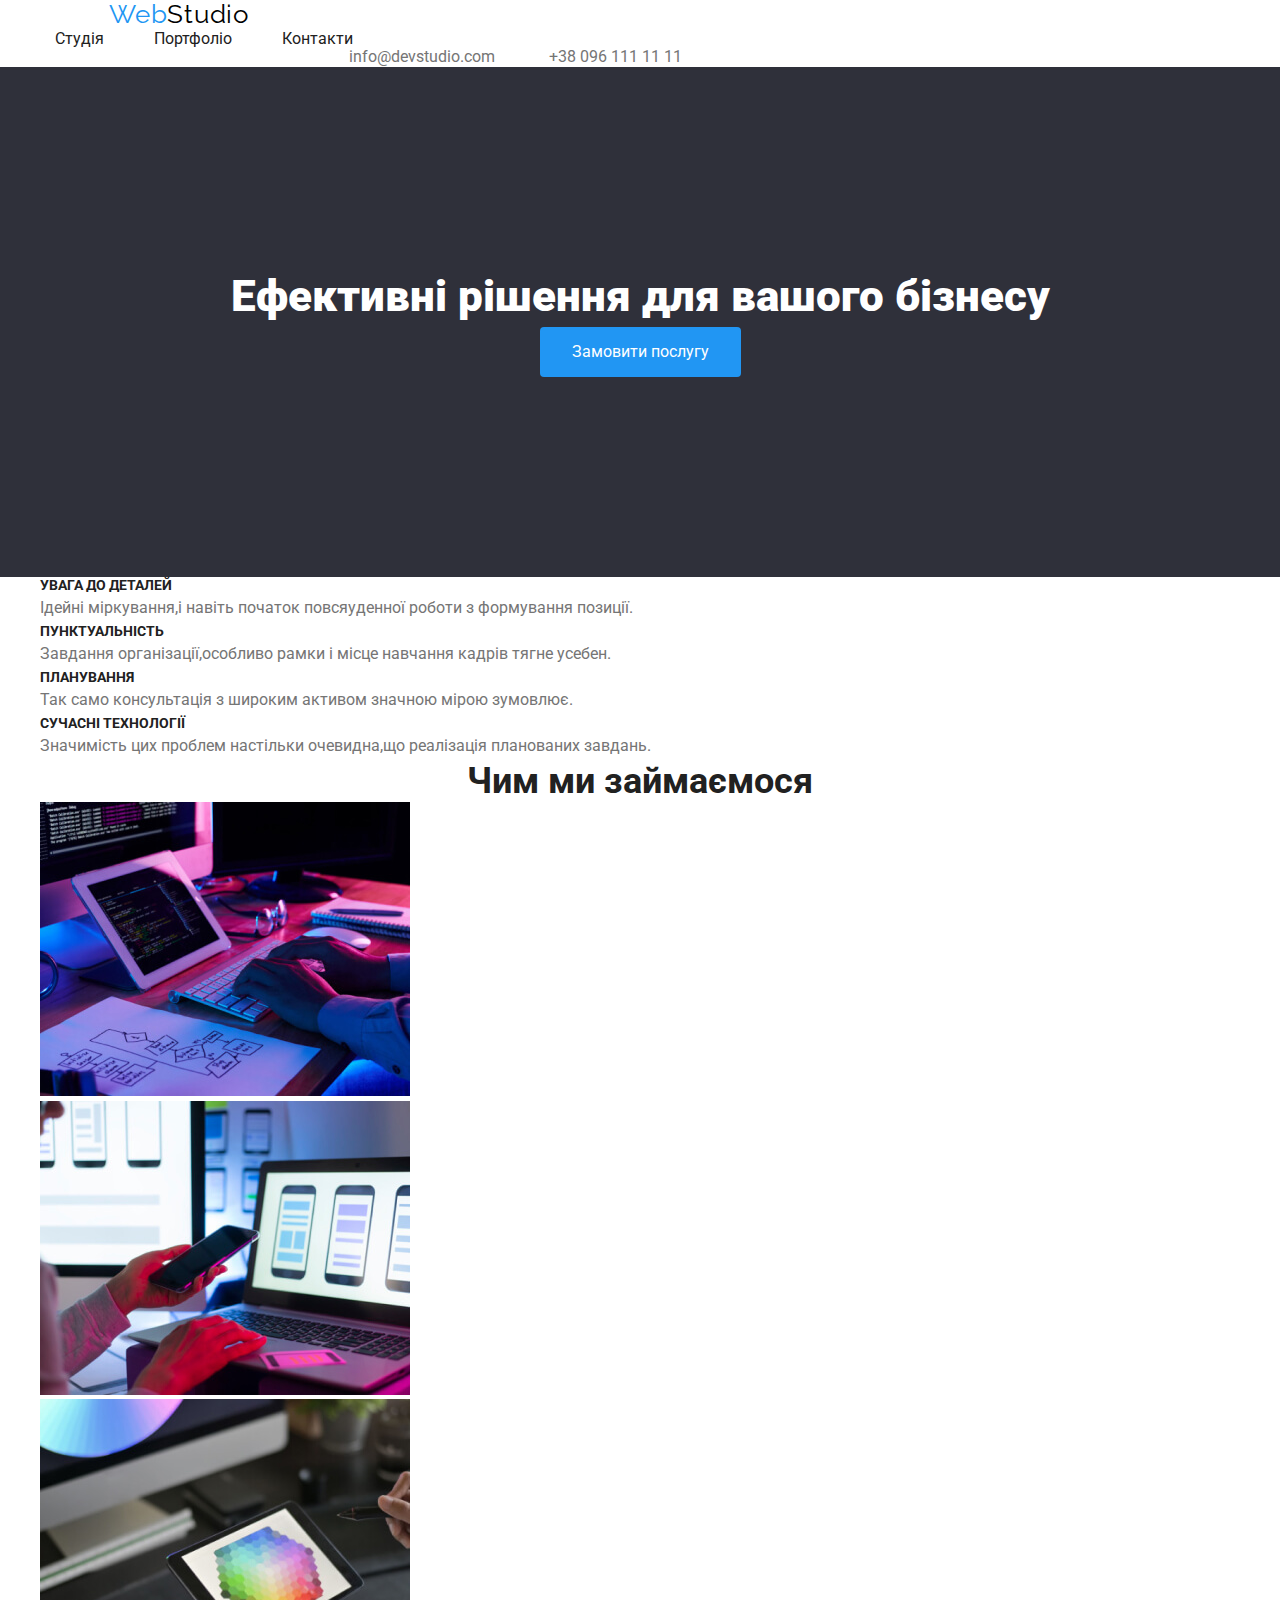
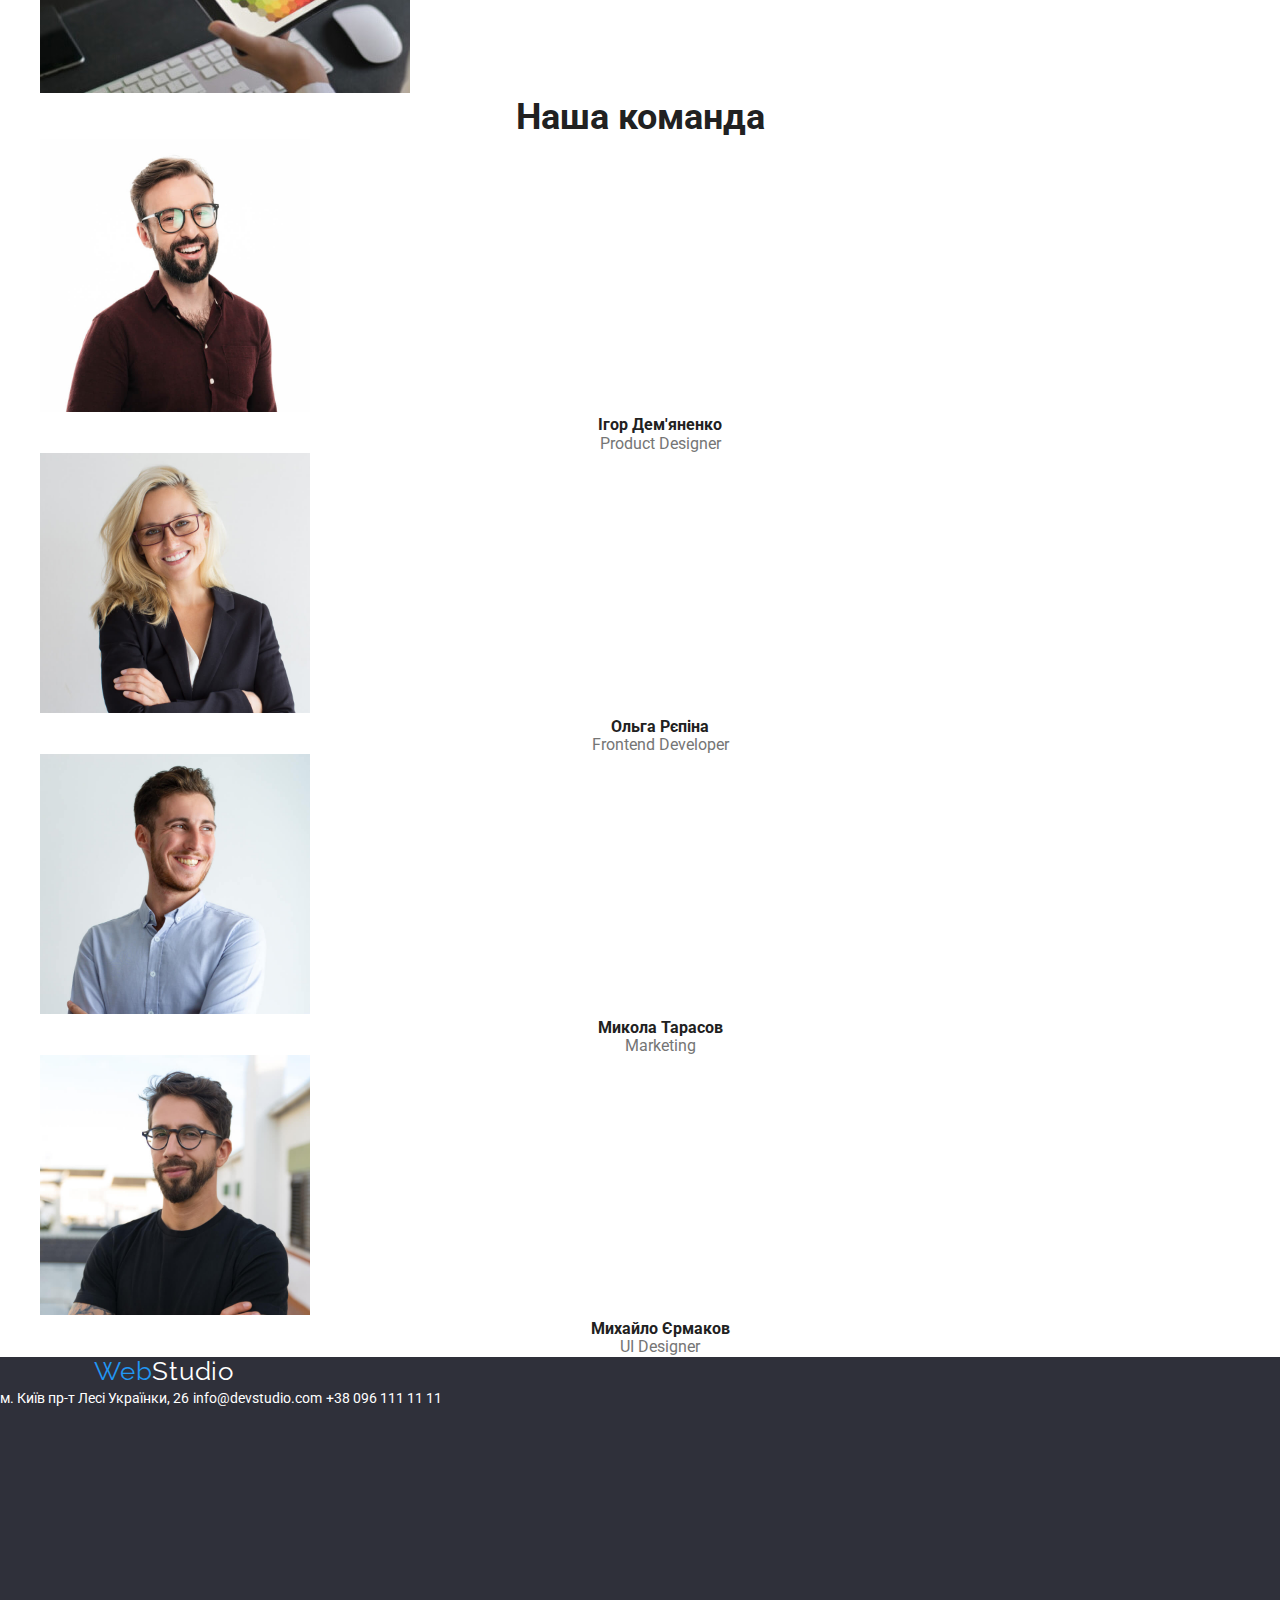
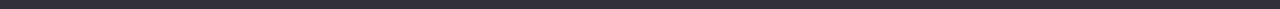
==== commit 6395d3d3: "commit" ====
--- a/index.html
+++ b/index.html
@@ -13,6 +13,7 @@
 <!-- початок -->
 <body>
     <header class="header">
+        <div class="container">
 
         <a class="logo" href="">Web<span class="header-logo">Studio</span></a>
 
@@ -27,6 +28,7 @@
         <a class="address-item" href="mailto:info@devstudio.com">info@devstudio.com</a>
         <a class="address-item" href="tell:+380961111111">+38 096 111 11 11</a>
     </address>
+</div>
     </header> 
 
     <main>
--- a/css/style.css
+++ b/css/style.css
@@ -8,6 +8,12 @@
     height: 1px !important;
     width: 1px !important;
     overflow: hidden;
+  }
+
+  .container{
+    width: 1200px;
+    padding-left: 15px;
+    padding-right: 15px;
   }
 
   :root{
@@ -70,6 +76,9 @@
     margin-right: 50px;
     color: var(--menu-color);
   }
+  .header-menu{
+    color: var(--menu-color);
+  }
 
   .address {
     margin-left: 334px;
@@ -77,11 +86,12 @@
 
   .address-item{
     font-style: normal;
+    margin-right: 50px;
   }
 
   .header-menu-item{
     display: flex;
-
+    margin-right: 50px;
   }
 
   .header-menu:focus{
@@ -94,42 +104,50 @@
 
   .section{
     background-color: var(--back-background);
+
+    padding-top: 200px;
+    padding-bottom: 200px;
   }
 
   .section-title {
     text-align: center;
     font-size: 44px;
     font-weight: 900;
-    /* line-height: 3.09; */
+     line-height: 1.36; 
     color: var(--title-big-color);
     }
     
 
   .section-button {
-      width: 696px;
+      /* width: 696px; */
       color: var(--button-background);
-      font-size: 20px;
+      font-size: 16px;
       color: white;
       background-color:  #2196F3;
       text-decoration: #2196F3;
       border: none;
       border-radius: 4px;
-      width: 200px;
-      height: 50px;
-      /* line-height: 11.7; */
-      /* padding: 10px 32px; */
+      /* width: 200px; */
+      /* height: 50px; */
+      line-height: 1.875; 
+
+      display: flex;
+      margin: 0px auto;
+      padding: 10px 32px; 
   }
 
   .section-yvaga-title {
     color: var(--menu-color);
     font-size: 14px;
     font-style: normal;
-    /* line-height: 12.2; */
   }
 
   .section-yvaga-text {
     color: var(--email-color);
     font-size: 14px;
+    line-height: 1.7;
+
+    display: block;
  }
 
  .section-zaymaemos-title {
@@ -145,6 +163,22 @@
   font-size: 36px;
   font-style: normal;
  }
+
+
+
+
+
+ .section-portfolio-list{
+  gap: 8px;
+  display: flex;
+  margin-bottom: 50px;
+}
+
+
+
+
+
+
 
  .section-img-title {
   color: var(--menu-color);
@@ -179,7 +213,7 @@
   font-family: Roboto;
   font-size: 14px;
   font-style: normal;
-   /* line-height: 12.2;  */
+   line-height: 1.7;  
  }
 
  .footer-address-text {
@@ -187,18 +221,26 @@
   font-family: Roboto;
   font-size: 14px;
   font-style: normal;
-   /* line-height: 12.2;   */
+  line-height: 1.7;   
  }
 
  .section-portfolio-buton {
-  border-radius: 4px;
+   border-radius: 4px;
   background: #F5F4FA;
   font-size: 20px;
-  width: 120px;
-  border: none;
-  height: 30px;
+  border: none; 
   text-decoration: #212121;
-  /* line-height: 10.1; */
+  line-height: 1.625; 
+  
+  padding: 6px 22px;
+
+  display: flex-wrap;
+
+    /* display: flex;
+     gap: 8px;  */
+
+
+   /* margin-left: 334px; */
 }
 
 .section-portfolio-buton:hover,
@@ -207,18 +249,24 @@
   cursor: var(--cursor);
   }
 
+  .section-portfolio-buton{
+    display: table;
+      color: var(--blak-color);
+    
+  }
+
 .section-portfolio-title{
   color: var(--menu-color);
   font-size: 18px;
   font-style: normal;
-  /* line-height: 11.1; */
+   line-height: 2; 
   }
 
 .section-yvaga-text {
   color: var(--email-color);
   font-size: 16px;
   font-style: normal;
-  /* line-height: 11.7; */
+   line-height: 1.875; 
   }
 
   .header-menu:hover,
@@ -232,4 +280,21 @@
     color: var(--accent-color);
     cursor: var(--cursor);
   }
-  +  
+  /* .section-portfolio-buton {
+    display: flex;
+     gap: 8px; 
+} */
+
+ /* .section-portfolio-buton,
+ .section-portfolio-text {
+    display: block;
+    list-style-type: disc;
+    margin-block-start: 1em;
+    margin-block-end: 1em;
+    margin-inline-start: 0px;
+    margin-inline-end: 0px;
+    padding-inline-start: 40px;
+
+    display: flex;
+} */--- a/css/style.css
+++ b/css/style.css
@@ -8,6 +8,12 @@
     height: 1px !important;
     width: 1px !important;
     overflow: hidden;
+  }
+
+  .container{
+    width: 1200px;
+    padding-left: 15px;
+    padding-right: 15px;
   }
 
   :root{
@@ -70,6 +76,9 @@
     margin-right: 50px;
     color: var(--menu-color);
   }
+  .header-menu{
+    color: var(--menu-color);
+  }
 
   .address {
     margin-left: 334px;
@@ -77,11 +86,12 @@
 
   .address-item{
     font-style: normal;
+    margin-right: 50px;
   }
 
   .header-menu-item{
     display: flex;
-
+    margin-right: 50px;
   }
 
   .header-menu:focus{
@@ -94,42 +104,50 @@
 
   .section{
     background-color: var(--back-background);
+
+    padding-top: 200px;
+    padding-bottom: 200px;
   }
 
   .section-title {
     text-align: center;
     font-size: 44px;
     font-weight: 900;
-    /* line-height: 3.09; */
+     line-height: 1.36; 
     color: var(--title-big-color);
     }
     
 
   .section-button {
-      width: 696px;
+      /* width: 696px; */
       color: var(--button-background);
-      font-size: 20px;
+      font-size: 16px;
       color: white;
       background-color:  #2196F3;
       text-decoration: #2196F3;
       border: none;
       border-radius: 4px;
-      width: 200px;
-      height: 50px;
-      /* line-height: 11.7; */
-      /* padding: 10px 32px; */
+      /* width: 200px; */
+      /* height: 50px; */
+      line-height: 1.875; 
+
+      display: flex;
+      margin: 0px auto;
+      padding: 10px 32px; 
   }
 
   .section-yvaga-title {
     color: var(--menu-color);
     font-size: 14px;
     font-style: normal;
-    /* line-height: 12.2; */
   }
 
   .section-yvaga-text {
     color: var(--email-color);
     font-size: 14px;
+    line-height: 1.7;
+
+    display: block;
  }
 
  .section-zaymaemos-title {
@@ -145,6 +163,22 @@
   font-size: 36px;
   font-style: normal;
  }
+
+
+
+
+
+ .section-portfolio-list{
+  gap: 8px;
+  display: flex;
+  margin-bottom: 50px;
+}
+
+
+
+
+
+
 
  .section-img-title {
   color: var(--menu-color);
@@ -179,7 +213,7 @@
   font-family: Roboto;
   font-size: 14px;
   font-style: normal;
-   /* line-height: 12.2;  */
+   line-height: 1.7;  
  }
 
  .footer-address-text {
@@ -187,18 +221,26 @@
   font-family: Roboto;
   font-size: 14px;
   font-style: normal;
-   /* line-height: 12.2;   */
+  line-height: 1.7;   
  }
 
  .section-portfolio-buton {
-  border-radius: 4px;
+   border-radius: 4px;
   background: #F5F4FA;
   font-size: 20px;
-  width: 120px;
-  border: none;
-  height: 30px;
+  border: none; 
   text-decoration: #212121;
-  /* line-height: 10.1; */
+  line-height: 1.625; 
+  
+  padding: 6px 22px;
+
+  display: flex-wrap;
+
+    /* display: flex;
+     gap: 8px;  */
+
+
+   /* margin-left: 334px; */
 }
 
 .section-portfolio-buton:hover,
@@ -207,18 +249,24 @@
   cursor: var(--cursor);
   }
 
+  .section-portfolio-buton{
+    display: table;
+      color: var(--blak-color);
+    
+  }
+
 .section-portfolio-title{
   color: var(--menu-color);
   font-size: 18px;
   font-style: normal;
-  /* line-height: 11.1; */
+   line-height: 2; 
   }
 
 .section-yvaga-text {
   color: var(--email-color);
   font-size: 16px;
   font-style: normal;
-  /* line-height: 11.7; */
+   line-height: 1.875; 
   }
 
   .header-menu:hover,
@@ -232,4 +280,21 @@
     color: var(--accent-color);
     cursor: var(--cursor);
   }
-  +  
+  /* .section-portfolio-buton {
+    display: flex;
+     gap: 8px; 
+} */
+
+ /* .section-portfolio-buton,
+ .section-portfolio-text {
+    display: block;
+    list-style-type: disc;
+    margin-block-start: 1em;
+    margin-block-end: 1em;
+    margin-inline-start: 0px;
+    margin-inline-end: 0px;
+    padding-inline-start: 40px;
+
+    display: flex;
+} */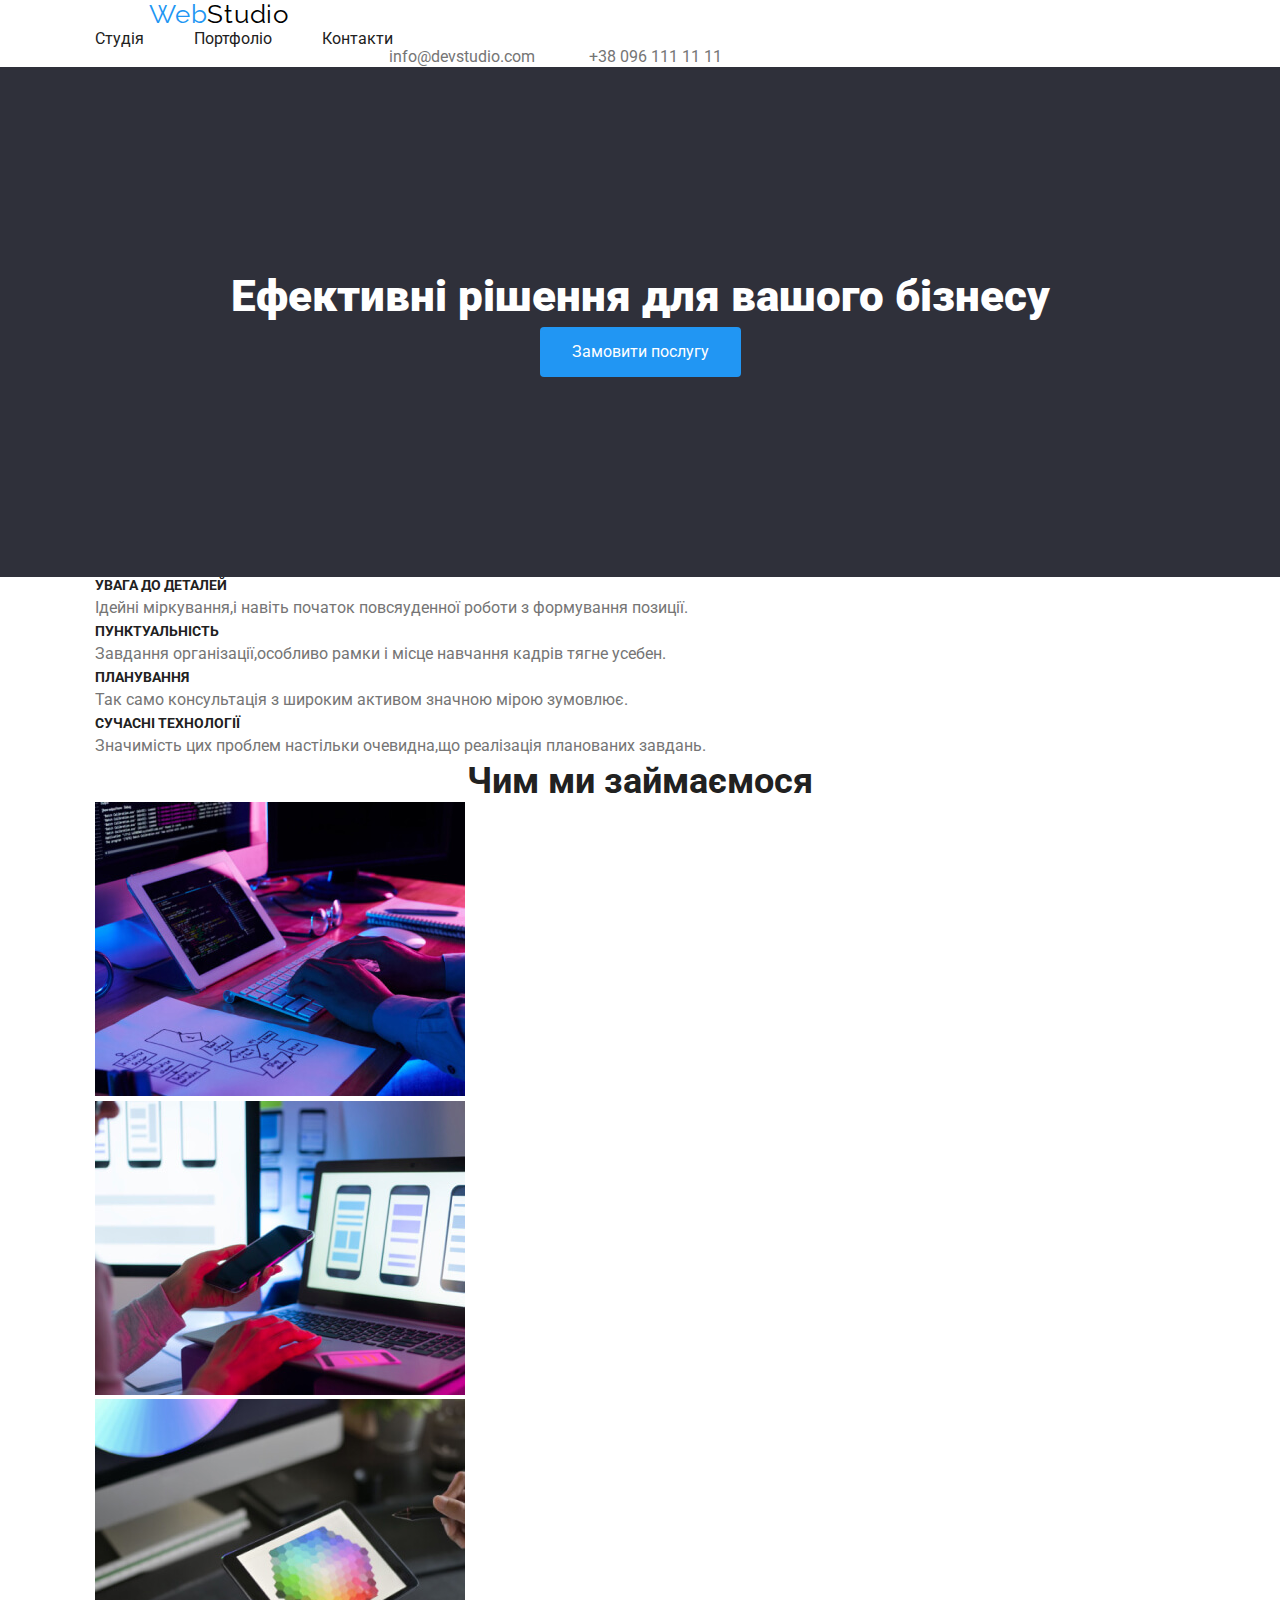
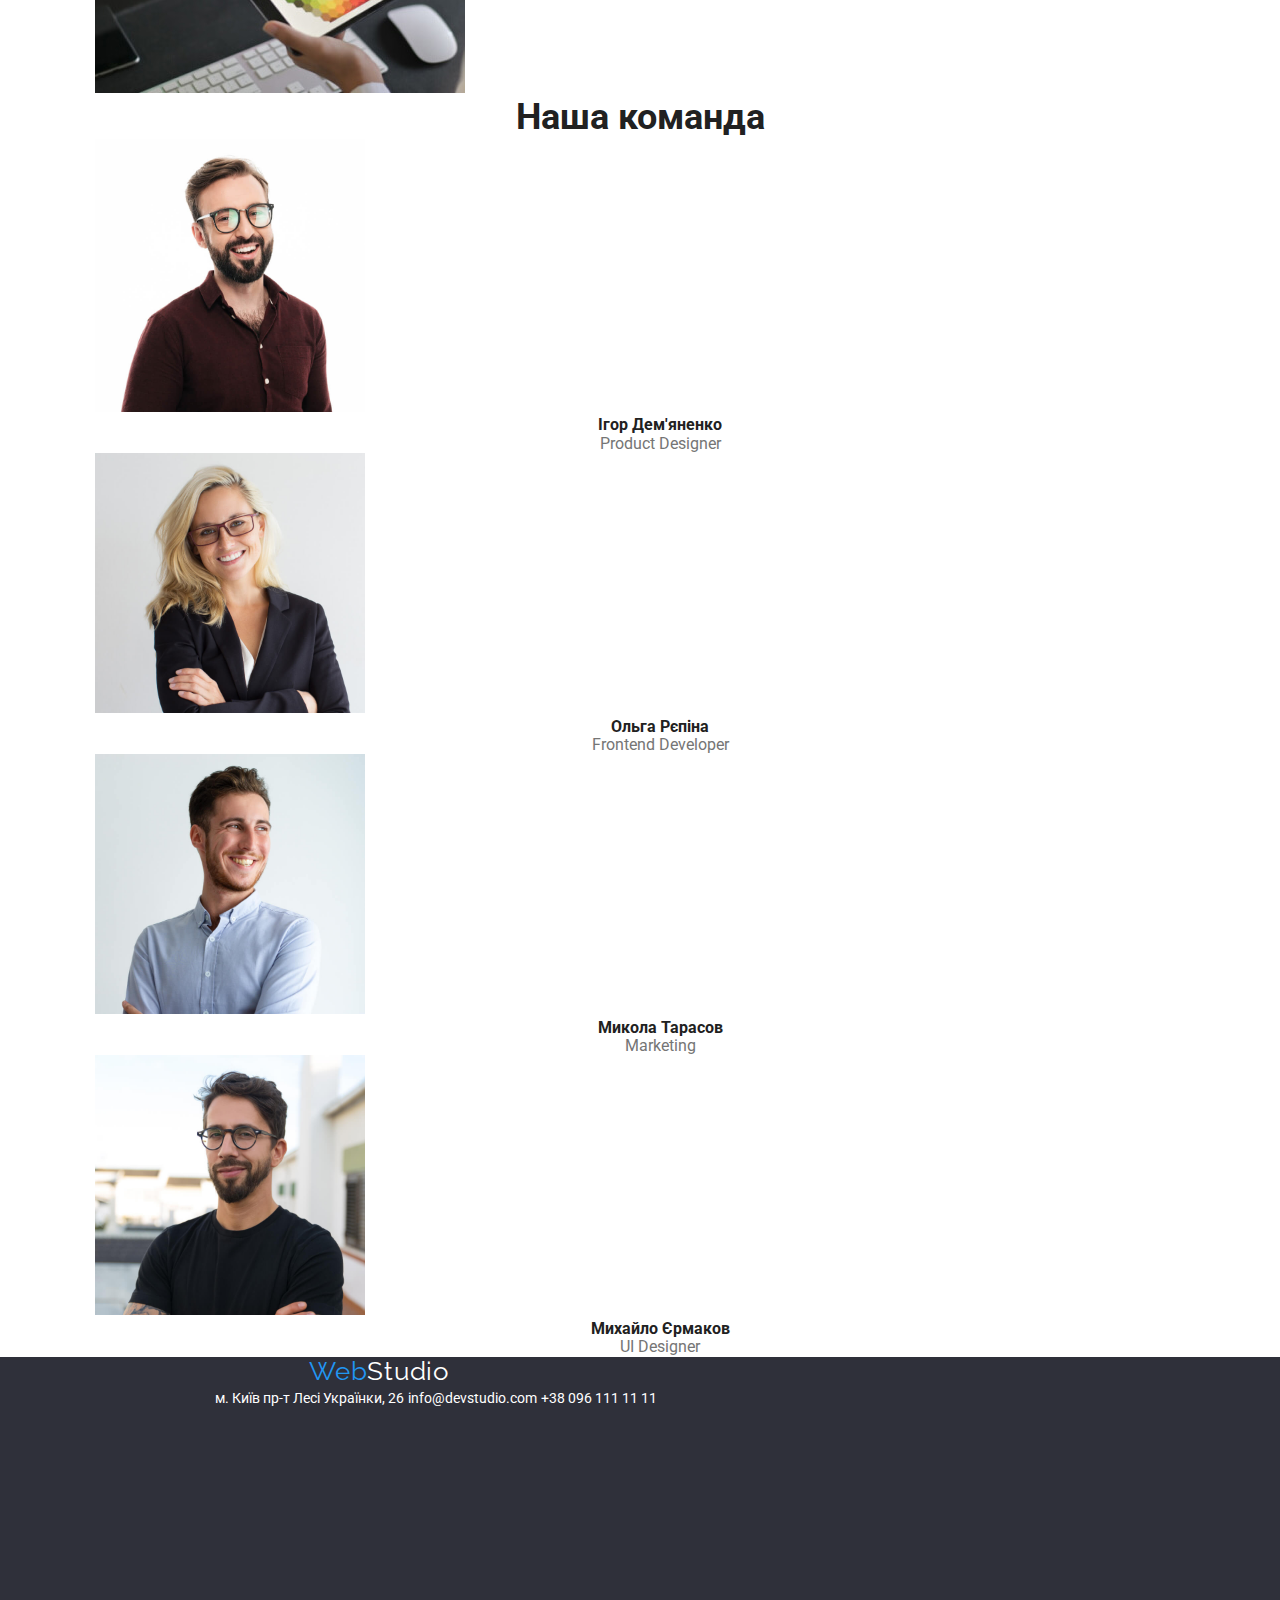
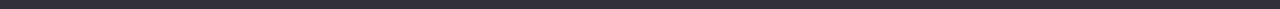
==== commit a72378b7: "commit" ====
--- a/index.html
+++ b/index.html
@@ -34,11 +34,20 @@
     <main>
         <!-- Герой -->
         <section class="section">
+
+            <div class="container">
+
             <h1 class="section-title">Ефективні рішення для вашого бізнесу</h1>
             <button class="section-button" type="button">Замовити послугу</button>
+
+        </div>
+
         </section>
         <!-- lfks -->
         <section class="section-yvaga">
+
+            <div class="container">
+
             <h2 class="visually-hidden">Edfuf lj ltnfktq</h2>
             <ul class="section-yvaga-list">
                 <li class="section-yvaga-item">
@@ -58,17 +67,29 @@
                     <p class="section-yvaga-text">Значимість цих проблем настільки очевидна,що реалізація планованих завдань.</p>
                 </li>
             </ul>
+
+        </div>
+
         </section>
             
         <section class="section-zaymayemos">
+
+            <div class="container">
+
             <h2 class="section-zaymaemos-title">Чим ми займаємося</h2>
             <ul class="section-zaymaemos-list">
                 <li class="section-zaymaemos-img"><img src="./img/111.jpg" alt="" width="370"></li>
                 <li class="section-zaymaemos-img"><img src="./img/222.jpg" alt="" width="370"></li>
                 <li class="section-zaymaemos-img"><img src="./img/333.jpg" alt="" width="370"></li>
             </ul>
+
+        </div>
+
         </section>
         <section class="section-img">
+
+            <div class="container">
+
             <h2 class="section-zaymaemos-title">Наша команда</h2>
             <ul class="section-img-list">
                 <li class="section-img-item">
@@ -92,15 +113,24 @@
                     <p class="section-img-text">UI Designer</p>
                 </li>
             </ul>
+
+        </div>
+
         </section>
     </main>
     <footer class="footer">
+
+        <div class="container">
+
         <a class="logo" href="">Web<span class="footer-logo">Studio</span></a>
         <address class="address-list">
             <a class="footer-address-item" href="https://goo.gl/maps/kNEZdAXZ2F6Kcgue6" target="_blank">м. Київ пр-т Лесі Українки, 26</a>
             <a class="footer-address-text" href="mailto:info@devstudio.com">info@devstudio.com</a>
             <a class="footer-address-text" href="tell:+380961111111">+38 096 111 11 11</a>
         </address>
+
+    </div>
+    
     </footer>
 </body>
 
--- a/css/style.css
+++ b/css/style.css
@@ -11,9 +11,11 @@
   }
 
   .container{
-    width: 1200px;
+    width:1200px;
     padding-left: 15px;
     padding-right: 15px;
+    margin-left: auto;
+    margin-right: auto;
   }
 
   :root{
--- a/css/style.css
+++ b/css/style.css
@@ -11,9 +11,11 @@
   }
 
   .container{
-    width: 1200px;
+    width:1200px;
     padding-left: 15px;
     padding-right: 15px;
+    margin-left: auto;
+    margin-right: auto;
   }
 
   :root{
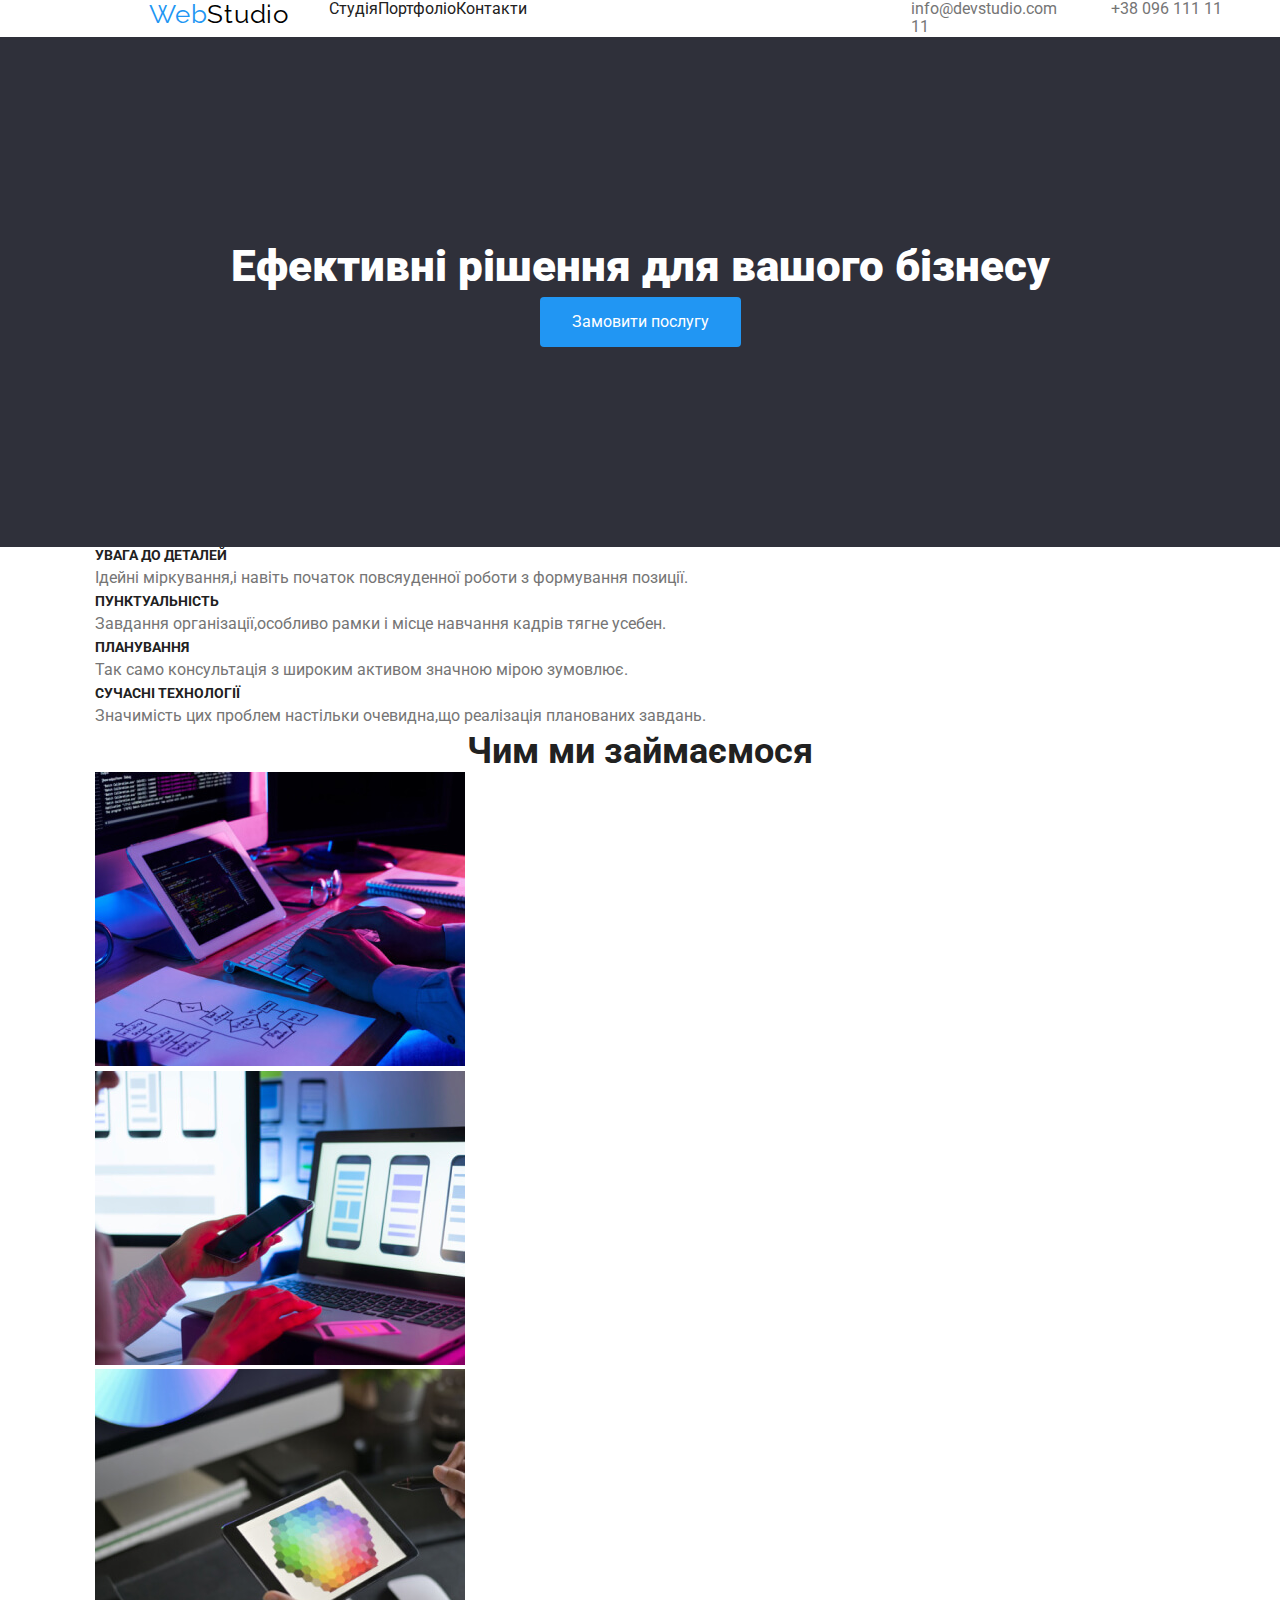
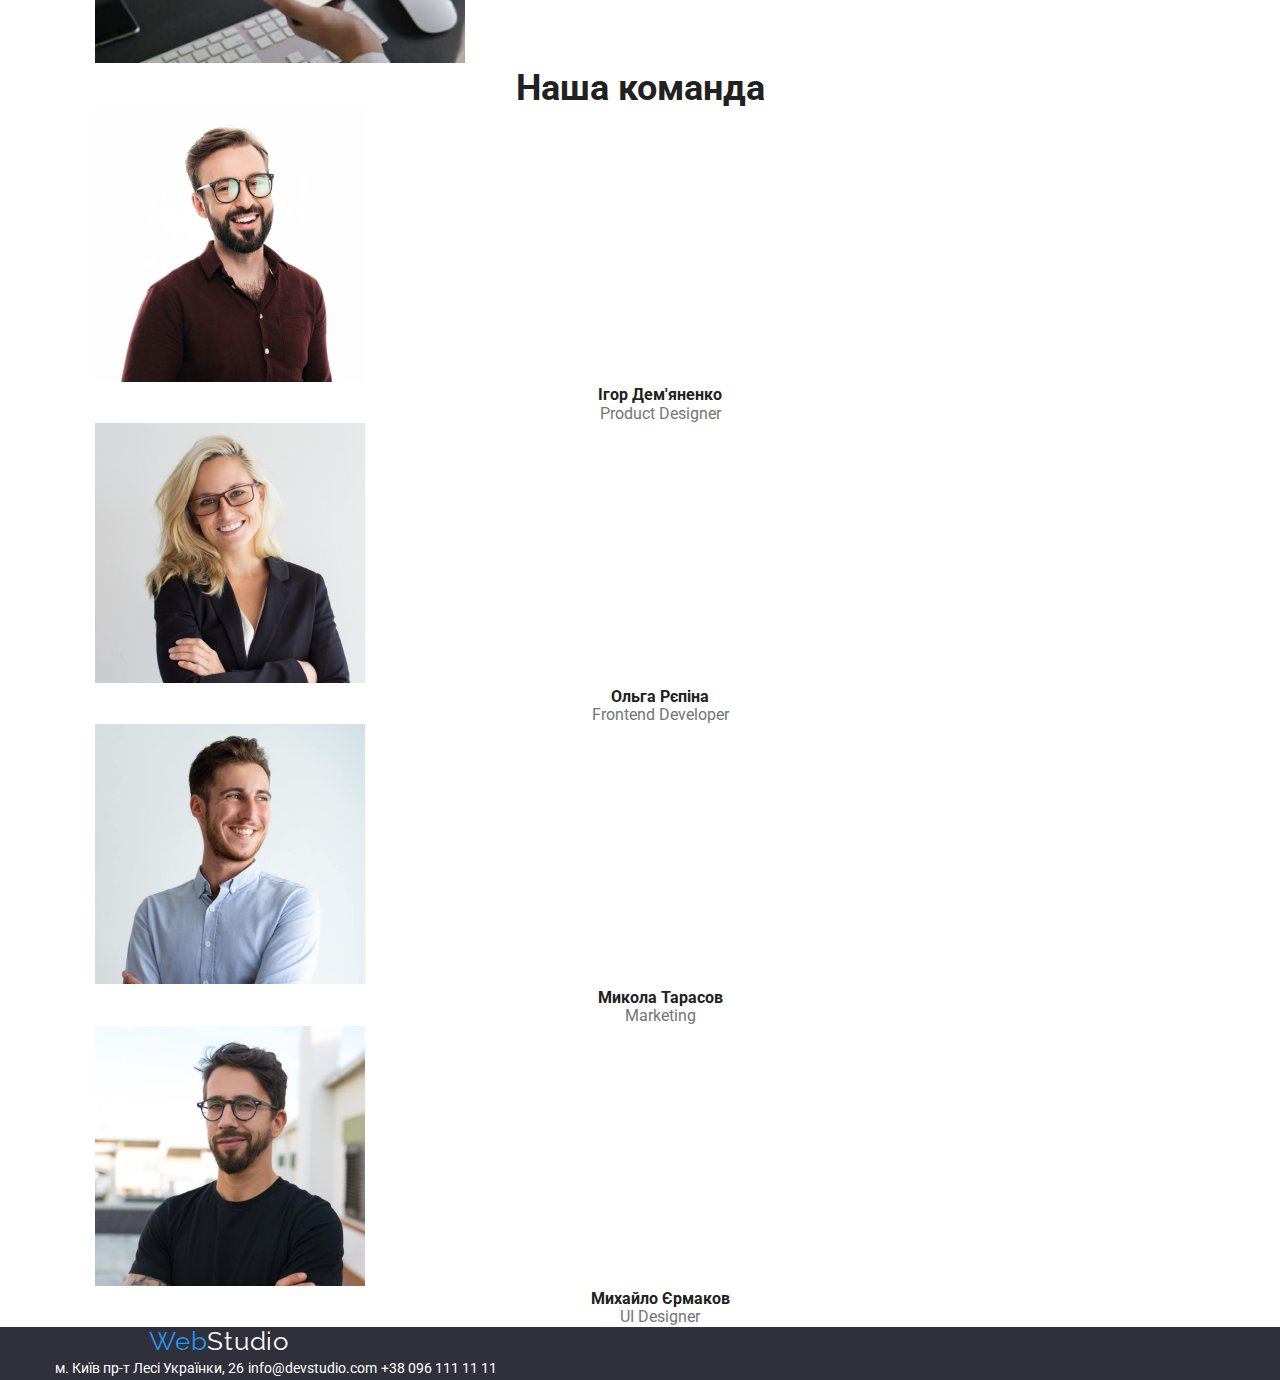
==== commit 09bb611b: "commit" ====
--- a/index.html
+++ b/index.html
@@ -18,7 +18,7 @@
         <a class="logo" href="">Web<span class="header-logo">Studio</span></a>
 
         <nav class="header-nav">
-            <ul class="header-menu-item">
+            <ul class="header-menu-itee">
                 <li class="header-menu-item"><a class="header-menu" href="#">Студія</a></li>
                 <li class="header-menu-item"><a class="header-menu"  href="./portfolio.html">Портфоліо</a></li> 
                 <li class="header-menu-item"><a class="header-menu"  href="#">Контакти</a></li>
--- a/css/style.css
+++ b/css/style.css
@@ -91,9 +91,17 @@
     margin-right: 50px;
   }
 
+
+  .header-menu-itee{
+    margin-right: 50px;
+    display: flex;
+  }
+
   .header-menu-item{
     display: flex;
-    margin-right: 50px;
+    
+    padding-left: 0px;
+    
   }
 
   .header-menu:focus{
@@ -199,8 +207,10 @@
 
  .footer {
   background-color: var(--back-background);
-  width: 1600px;
-  height: 252px;
+  /* width: 1600px;
+  height: 252px; */
+
+  
  }
 
  .footer-logo {
@@ -299,4 +309,8 @@
     padding-inline-start: 40px;
 
     display: flex;
-} */+} */
+
+.header > .container{
+  display: flex;
+}                                                                                                                                                                                                     --- a/css/style.css
+++ b/css/style.css
@@ -91,9 +91,17 @@
     margin-right: 50px;
   }
 
+
+  .header-menu-itee{
+    margin-right: 50px;
+    display: flex;
+  }
+
   .header-menu-item{
     display: flex;
-    margin-right: 50px;
+    
+    padding-left: 0px;
+    
   }
 
   .header-menu:focus{
@@ -199,8 +207,10 @@
 
  .footer {
   background-color: var(--back-background);
-  width: 1600px;
-  height: 252px;
+  /* width: 1600px;
+  height: 252px; */
+
+  
  }
 
  .footer-logo {
@@ -299,4 +309,8 @@
     padding-inline-start: 40px;
 
     display: flex;
-} */+} */
+
+.header > .container{
+  display: flex;
+}                                                                                                                                                                                                     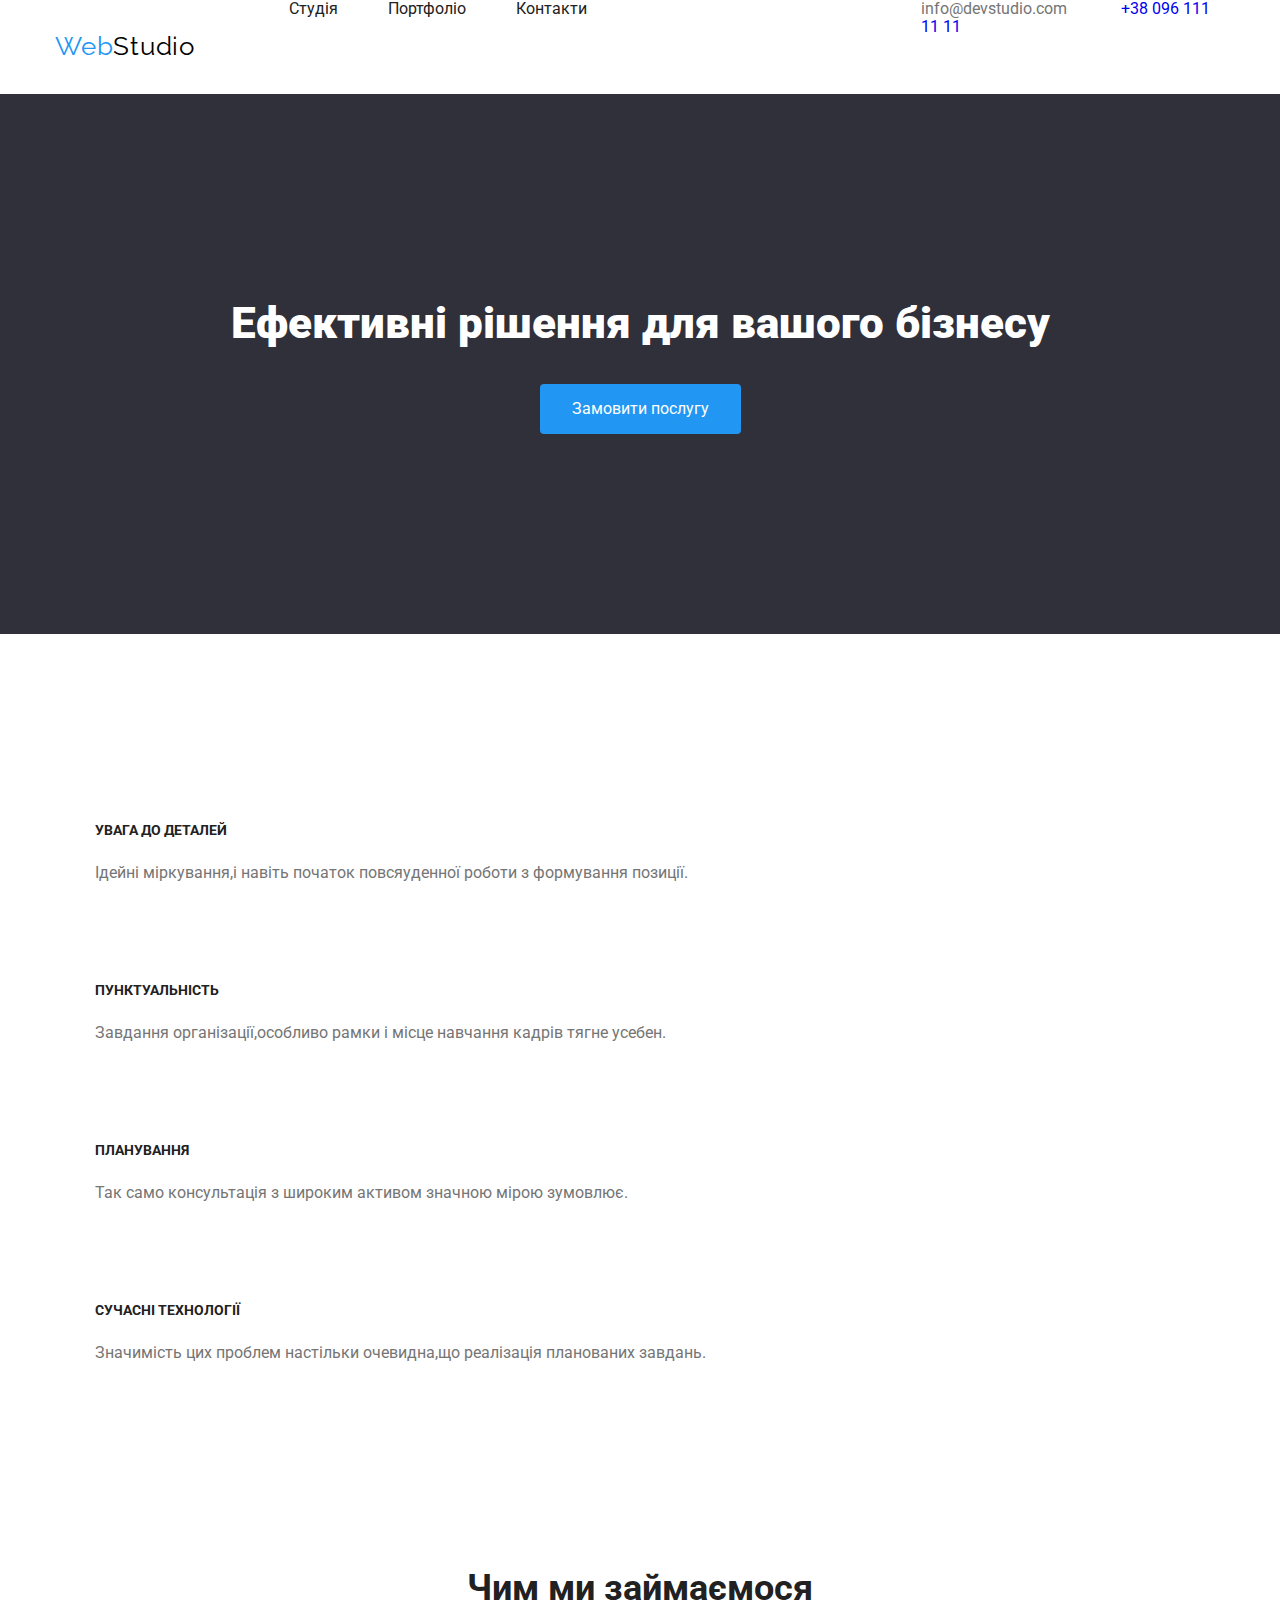
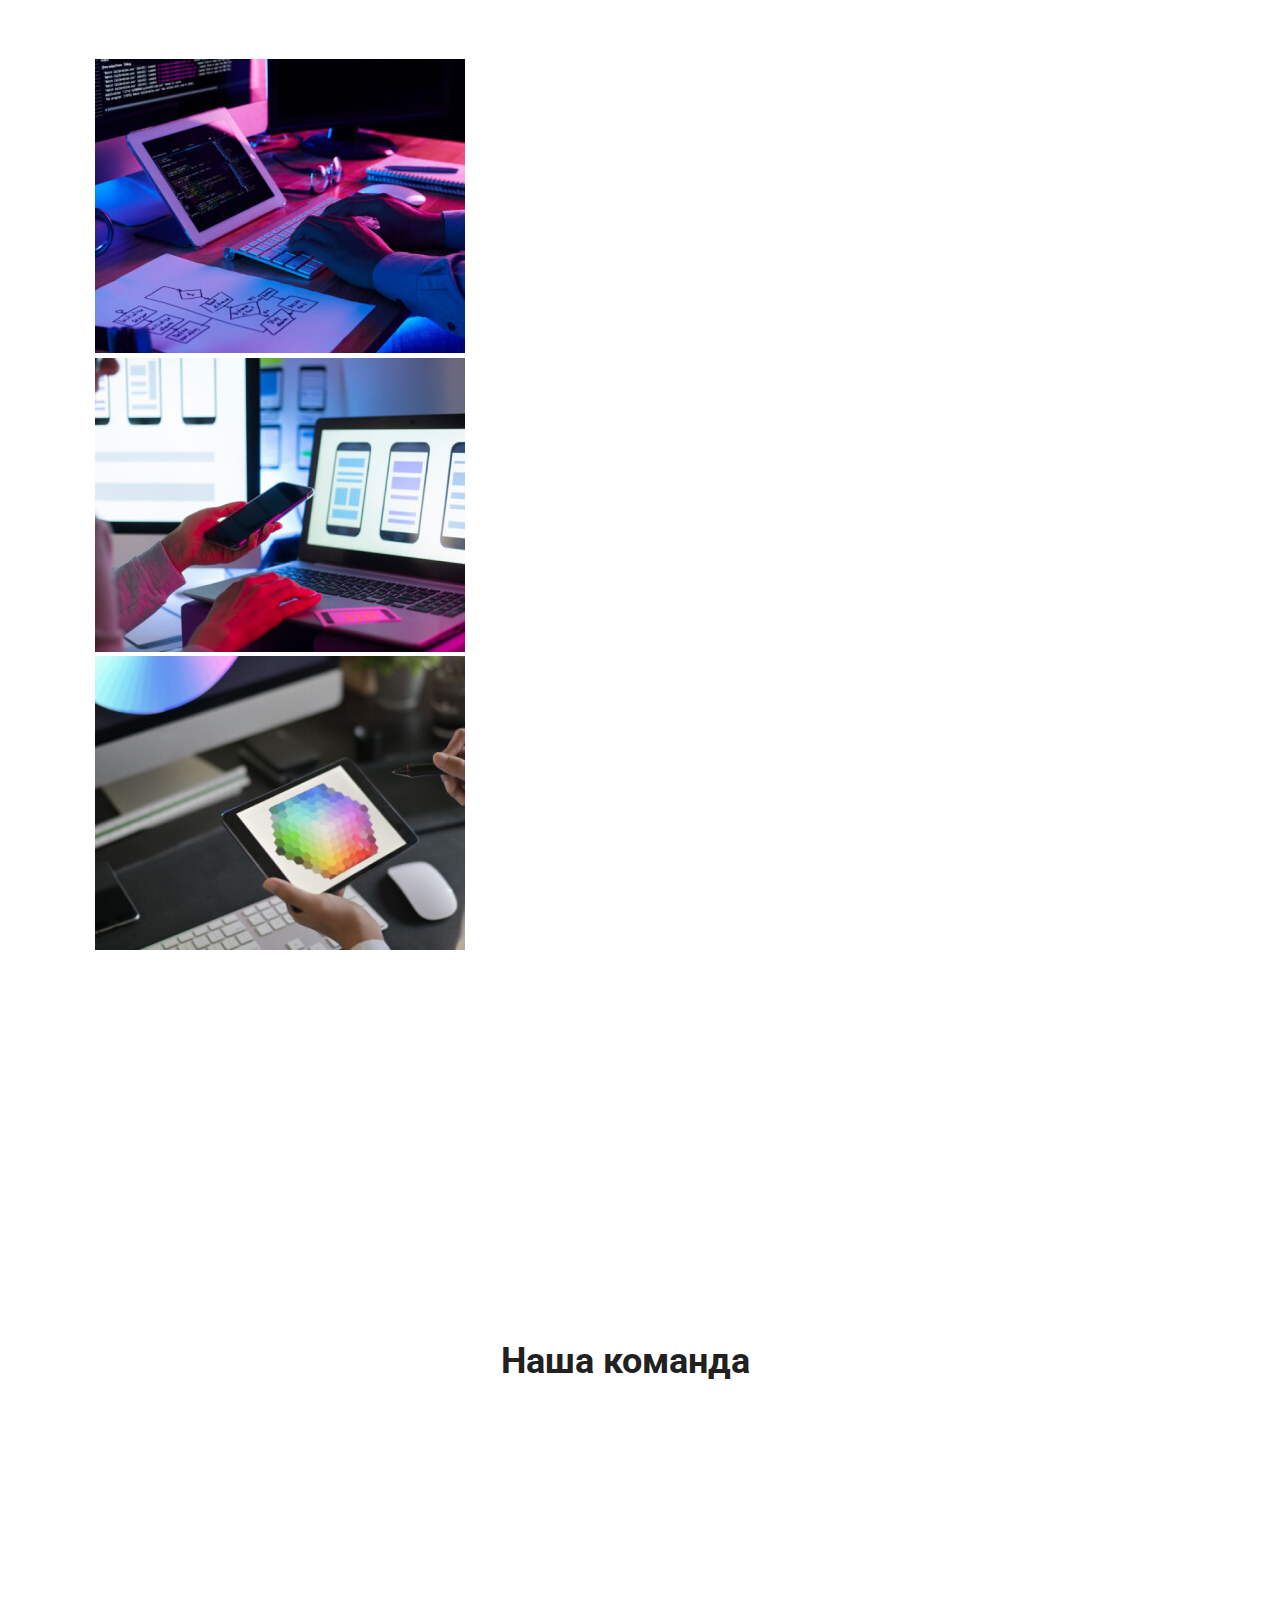
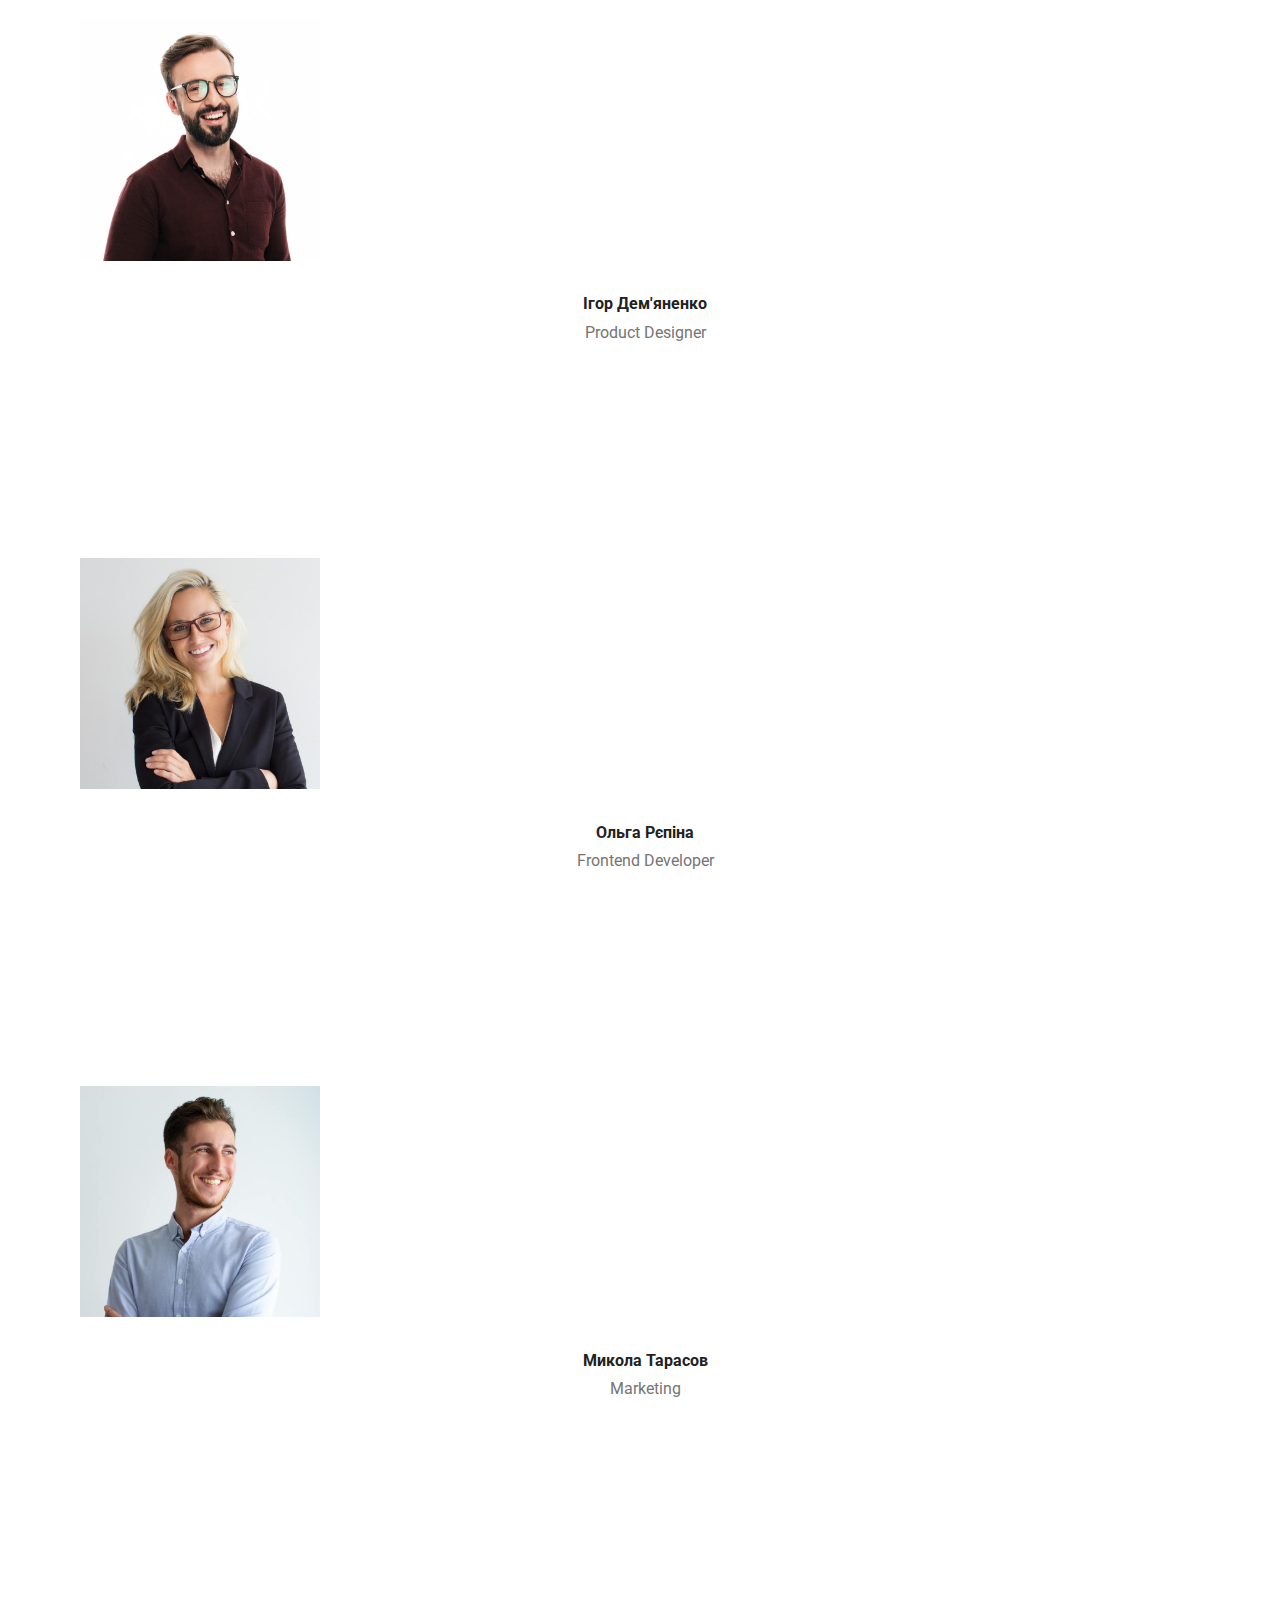
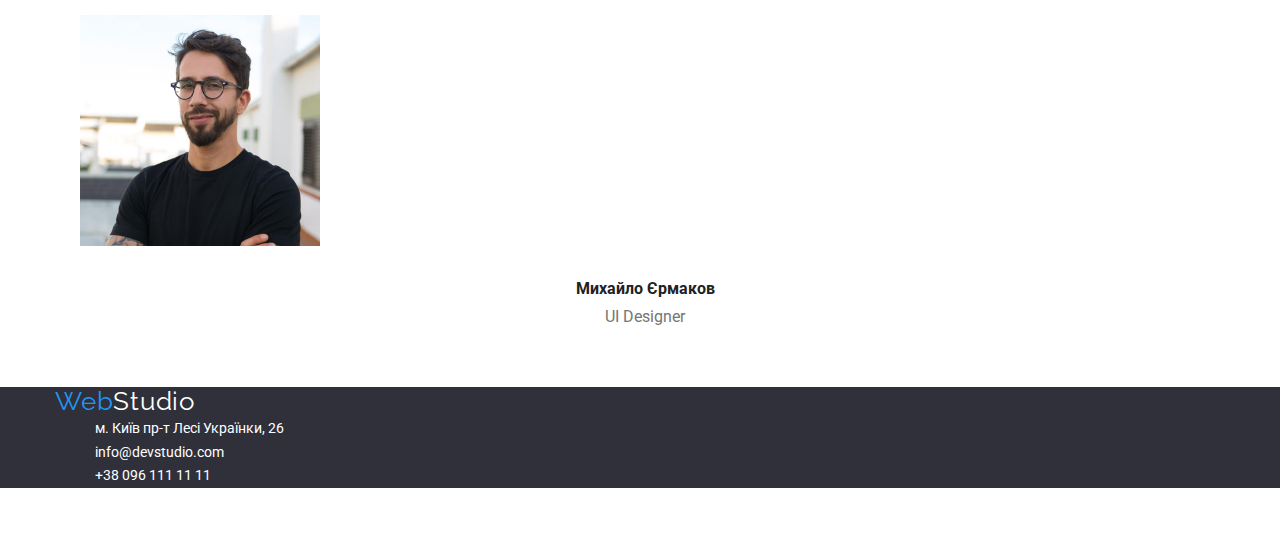
==== commit 65586dec: "commit" ====
--- a/index.html
+++ b/index.html
@@ -93,22 +93,22 @@
             <h2 class="section-zaymaemos-title">Наша команда</h2>
             <ul class="section-img-list">
                 <li class="section-img-item">
-                    <img src="./img/1.jpg" alt="" width="270">
+                    <img class="section-img" src="./img/1.jpg" alt="" width="270">
                     <h3 class="section-img-title">Ігор Дем'яненко</h3>
                     <p class="section-img-text">Product Designer</p>
                 </li>
                 <li class="section-img-item">
-                    <img src="./img/2.jpg" alt="" width="270">
+                    <img class="section-img" src="./img/2.jpg" alt="" width="270">
                     <h3 class="section-img-title">Ольга Рєпіна</h3>
                     <p class="section-img-text">Frontend Developer</p>
                 </li>
                 <li class="section-img-item">
-                    <img src="./img/3.jpg" alt="" width="270">
+                    <img class="section-img" src="./img/3.jpg" alt="" width="270">
                     <h3 class="section-img-title">Микола Тарасов</h3>
                     <p class="section-img-text">Marketing</p>
                 </li>
                 <li class="section-img-item">
-                    <img src="./img/4.jpg" alt="" width="270">
+                    <img class="section-img" src="./img/4.jpg" alt="" width="270">
                     <h3 class="section-img-title">Михайло Єрмаков</h3>
                     <p class="section-img-text">UI Designer</p>
                 </li>
@@ -124,9 +124,11 @@
 
         <a class="logo" href="">Web<span class="footer-logo">Studio</span></a>
         <address class="address-list">
-            <a class="footer-address-item" href="https://goo.gl/maps/kNEZdAXZ2F6Kcgue6" target="_blank">м. Київ пр-т Лесі Українки, 26</a>
-            <a class="footer-address-text" href="mailto:info@devstudio.com">info@devstudio.com</a>
-            <a class="footer-address-text" href="tell:+380961111111">+38 096 111 11 11</a>
+            <ul>
+            <li><a class="footer-address-item" href="https://goo.gl/maps/kNEZdAXZ2F6Kcgue6" target="_blank">м. Київ пр-т Лесі Українки, 26</a></li>
+            <li><a class="footer-address-textt" href="mailto:info@devstudio.com">info@devstudio.com</a></li>
+            <li><a class="footer-address-text" href="tell:+380961111111">+38 096 111 11 11</a></li>
+        </ul>
         </address>
 
     </div>
--- a/css/style.css
+++ b/css/style.css
@@ -29,13 +29,16 @@
   }
 
   .logo {
-    margin-left: 94px;
+    margin-right: 94px;
 
     font-size: 26px;
     font-family: 'Raleway', sans-serif; 
     color: var(--accent-color);
     font-style: normal;
     letter-spacing: 0.78px; 
+
+    padding-top: 32px;
+    padding-bottom: 32px;
   }
 
   h1,
@@ -59,6 +62,9 @@
   color: var(--logoo-nomber-two-color);
   font-style: normal;
   letter-spacing: 0.78px; 
+
+  padding-top: 32px;
+  padding-bottom: 32px;
   }
 
   body{
@@ -93,23 +99,31 @@
 
 
   .header-menu-itee{
+    display: flex;
+
+    padding-left: 0px;
+  }
+
+  .header-menu-item:not(:last-child){
     margin-right: 50px;
-    display: flex;
-  }
-
-  .header-menu-item{
-    display: flex;
+  }
     
-    padding-left: 0px;
     
-  }
+  
 
   .header-menu:focus{
     color: var(--accent-color);
   }
 
+  .address-item:not(:last-child){
+   margin-right: 50px;
+
+    color: var(--email-color);
+  }
+
   .address-item{
-    color: var(--email-color);
+    padding-top: 32px;
+    padding-bottom: 32px;
   }
 
   .section{
@@ -125,6 +139,8 @@
     font-weight: 900;
      line-height: 1.36; 
     color: var(--title-big-color);
+
+    padding-bottom: 30px;
     }
     
 
@@ -150,6 +166,9 @@
     color: var(--menu-color);
     font-size: 14px;
     font-style: normal;
+
+    padding-top: 94px;
+    padding-bottom: 10px;
   }
 
   .section-yvaga-text {
@@ -161,17 +180,18 @@
  }
 
  .section-zaymaemos-title {
+  padding-bottom: 50px;
+
   text-align: center;
   font-size: 36px;
   font-style: normal;
   color: var(--menu-color);
- }
-
- .section-zaymaemos-title {
-  color: var(--menu-color);
-  text-align: center; 
-  font-size: 36px;
-  font-style: normal;
+
+  padding-top: 106px
+ }
+
+ .section-zaymaemos-img{
+  padding-right: 30px;
  }
 
 
@@ -195,6 +215,8 @@
   text-align: center;
   font-size: 16px;
   font-style: normal;
+
+  padding-bottom: 10px;
  }
 
  .section-img-text {
@@ -203,12 +225,14 @@
   font-family: Roboto;
   font-size: 16px;
   font-style: normal;
+
+  padding-bottom: 30px;
  }
 
  .footer {
   background-color: var(--back-background);
   /* width: 1600px;
-  height: 252px; */
+  height: 252px;  */
 
   
  }
@@ -218,6 +242,8 @@
   font-family: Raleway;
   font-size: 26px;
   font-style: normal;
+
+  /* padding-top: 60px; */
  }
 
  .footer-address-item {
@@ -225,7 +251,10 @@
   font-family: Roboto;
   font-size: 14px;
   font-style: normal;
-   line-height: 1.7;  
+  line-height: 1.7;
+  
+  padding-top: 20px;
+  padding-bottom: 9px;
  }
 
  .footer-address-text {
@@ -233,8 +262,20 @@
   font-family: Roboto;
   font-size: 14px;
   font-style: normal;
-  line-height: 1.7;   
- }
+  line-height: 1.7;
+  
+  padding-bottom: 60px;
+ }
+
+ .footer-address-textt {
+  color: var(--title-big-color);
+  font-family: Roboto;
+  font-size: 14px;
+  font-style: normal;
+  line-height: 1.7;
+  
+  padding-bottom: 9px
+ } 
 
  .section-portfolio-buton {
    border-radius: 4px;
@@ -272,13 +313,17 @@
   font-size: 18px;
   font-style: normal;
    line-height: 2; 
+
+   padding-bottom: 20px;
   }
 
 .section-yvaga-text {
   color: var(--email-color);
   font-size: 16px;
   font-style: normal;
-   line-height: 1.875; 
+  line-height: 1.875; 
+
+  padding-top: 10px;
   }
 
   .header-menu:hover,
@@ -313,4 +358,34 @@
 
 .header > .container{
   display: flex;
-}                                                                                                                                                                                                     +}       
+
+
+
+
+.section-yvaga {
+  padding-top: 94px;
+}
+
+
+
+
+.section-zaymayemos {
+  padding-top: 94px;
+  padding-bottom: 94px;
+} 
+
+.section-img {
+  padding-top: 186px;
+  padding-right: 30px;
+  padding-bottom: 30px;
+}
+
+.section-portfolio-but {
+  padding-top: 94px;
+  padding-bottom: 50px;
+}
+
+.section-portfolio-img {
+  padding-right: 30px;
+}--- a/css/style.css
+++ b/css/style.css
@@ -29,13 +29,16 @@
   }
 
   .logo {
-    margin-left: 94px;
+    margin-right: 94px;
 
     font-size: 26px;
     font-family: 'Raleway', sans-serif; 
     color: var(--accent-color);
     font-style: normal;
     letter-spacing: 0.78px; 
+
+    padding-top: 32px;
+    padding-bottom: 32px;
   }
 
   h1,
@@ -59,6 +62,9 @@
   color: var(--logoo-nomber-two-color);
   font-style: normal;
   letter-spacing: 0.78px; 
+
+  padding-top: 32px;
+  padding-bottom: 32px;
   }
 
   body{
@@ -93,23 +99,31 @@
 
 
   .header-menu-itee{
+    display: flex;
+
+    padding-left: 0px;
+  }
+
+  .header-menu-item:not(:last-child){
     margin-right: 50px;
-    display: flex;
-  }
-
-  .header-menu-item{
-    display: flex;
+  }
     
-    padding-left: 0px;
     
-  }
+  
 
   .header-menu:focus{
     color: var(--accent-color);
   }
 
+  .address-item:not(:last-child){
+   margin-right: 50px;
+
+    color: var(--email-color);
+  }
+
   .address-item{
-    color: var(--email-color);
+    padding-top: 32px;
+    padding-bottom: 32px;
   }
 
   .section{
@@ -125,6 +139,8 @@
     font-weight: 900;
      line-height: 1.36; 
     color: var(--title-big-color);
+
+    padding-bottom: 30px;
     }
     
 
@@ -150,6 +166,9 @@
     color: var(--menu-color);
     font-size: 14px;
     font-style: normal;
+
+    padding-top: 94px;
+    padding-bottom: 10px;
   }
 
   .section-yvaga-text {
@@ -161,17 +180,18 @@
  }
 
  .section-zaymaemos-title {
+  padding-bottom: 50px;
+
   text-align: center;
   font-size: 36px;
   font-style: normal;
   color: var(--menu-color);
- }
-
- .section-zaymaemos-title {
-  color: var(--menu-color);
-  text-align: center; 
-  font-size: 36px;
-  font-style: normal;
+
+  padding-top: 106px
+ }
+
+ .section-zaymaemos-img{
+  padding-right: 30px;
  }
 
 
@@ -195,6 +215,8 @@
   text-align: center;
   font-size: 16px;
   font-style: normal;
+
+  padding-bottom: 10px;
  }
 
  .section-img-text {
@@ -203,12 +225,14 @@
   font-family: Roboto;
   font-size: 16px;
   font-style: normal;
+
+  padding-bottom: 30px;
  }
 
  .footer {
   background-color: var(--back-background);
   /* width: 1600px;
-  height: 252px; */
+  height: 252px;  */
 
   
  }
@@ -218,6 +242,8 @@
   font-family: Raleway;
   font-size: 26px;
   font-style: normal;
+
+  /* padding-top: 60px; */
  }
 
  .footer-address-item {
@@ -225,7 +251,10 @@
   font-family: Roboto;
   font-size: 14px;
   font-style: normal;
-   line-height: 1.7;  
+  line-height: 1.7;
+  
+  padding-top: 20px;
+  padding-bottom: 9px;
  }
 
  .footer-address-text {
@@ -233,8 +262,20 @@
   font-family: Roboto;
   font-size: 14px;
   font-style: normal;
-  line-height: 1.7;   
- }
+  line-height: 1.7;
+  
+  padding-bottom: 60px;
+ }
+
+ .footer-address-textt {
+  color: var(--title-big-color);
+  font-family: Roboto;
+  font-size: 14px;
+  font-style: normal;
+  line-height: 1.7;
+  
+  padding-bottom: 9px
+ } 
 
  .section-portfolio-buton {
    border-radius: 4px;
@@ -272,13 +313,17 @@
   font-size: 18px;
   font-style: normal;
    line-height: 2; 
+
+   padding-bottom: 20px;
   }
 
 .section-yvaga-text {
   color: var(--email-color);
   font-size: 16px;
   font-style: normal;
-   line-height: 1.875; 
+  line-height: 1.875; 
+
+  padding-top: 10px;
   }
 
   .header-menu:hover,
@@ -313,4 +358,34 @@
 
 .header > .container{
   display: flex;
-}                                                                                                                                                                                                     +}       
+
+
+
+
+.section-yvaga {
+  padding-top: 94px;
+}
+
+
+
+
+.section-zaymayemos {
+  padding-top: 94px;
+  padding-bottom: 94px;
+} 
+
+.section-img {
+  padding-top: 186px;
+  padding-right: 30px;
+  padding-bottom: 30px;
+}
+
+.section-portfolio-but {
+  padding-top: 94px;
+  padding-bottom: 50px;
+}
+
+.section-portfolio-img {
+  padding-right: 30px;
+}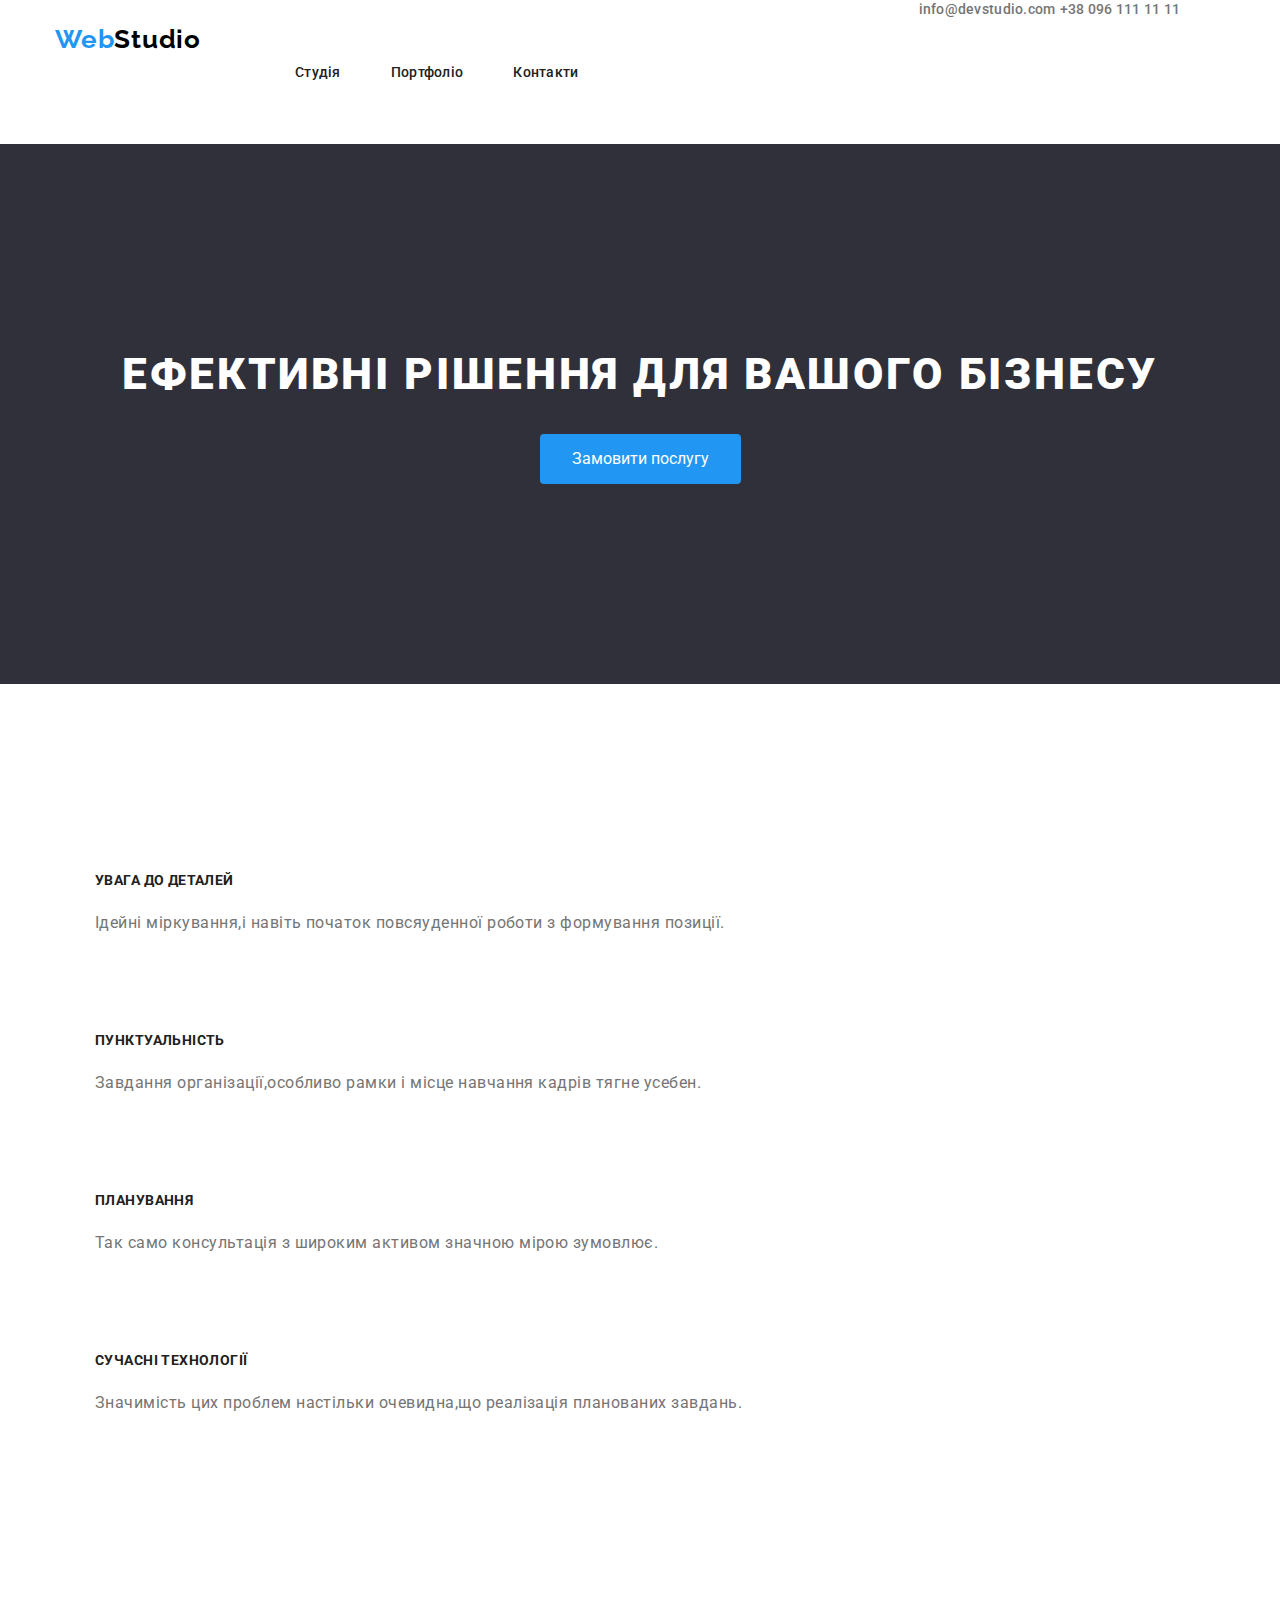
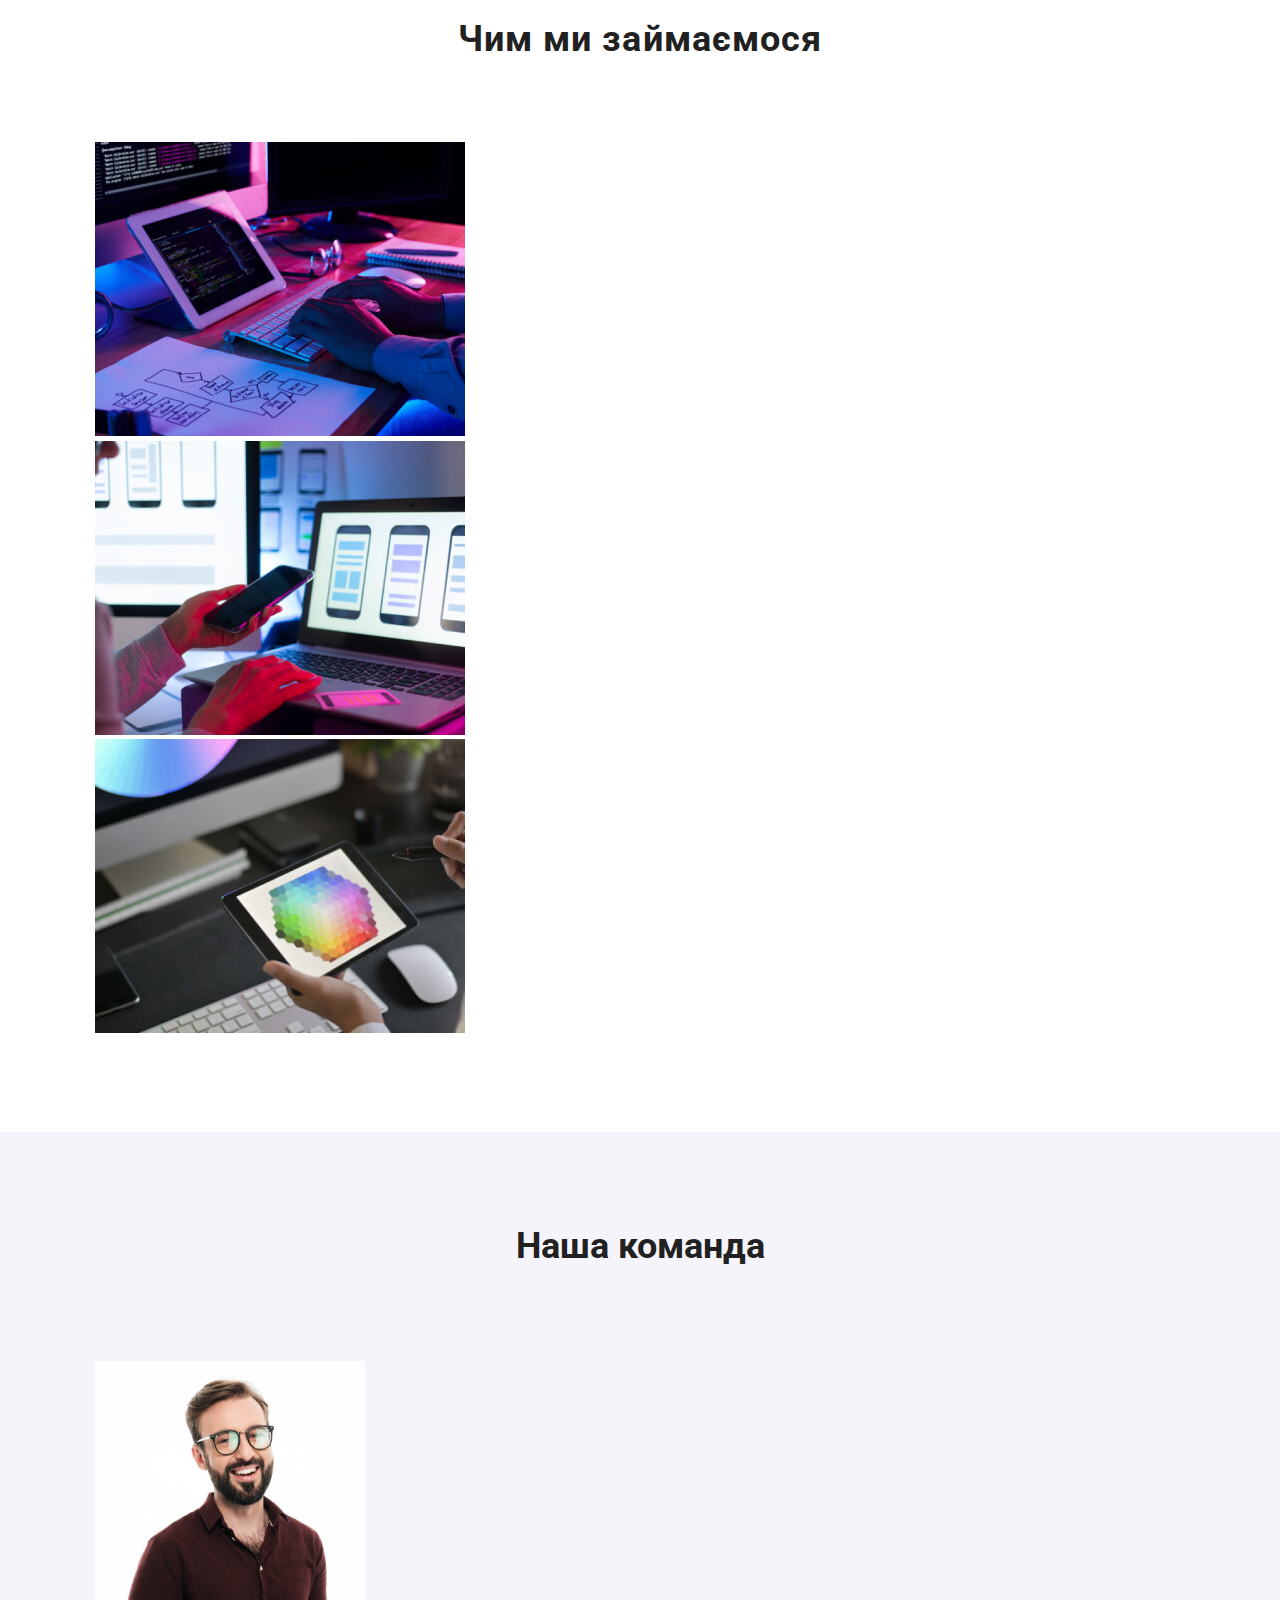
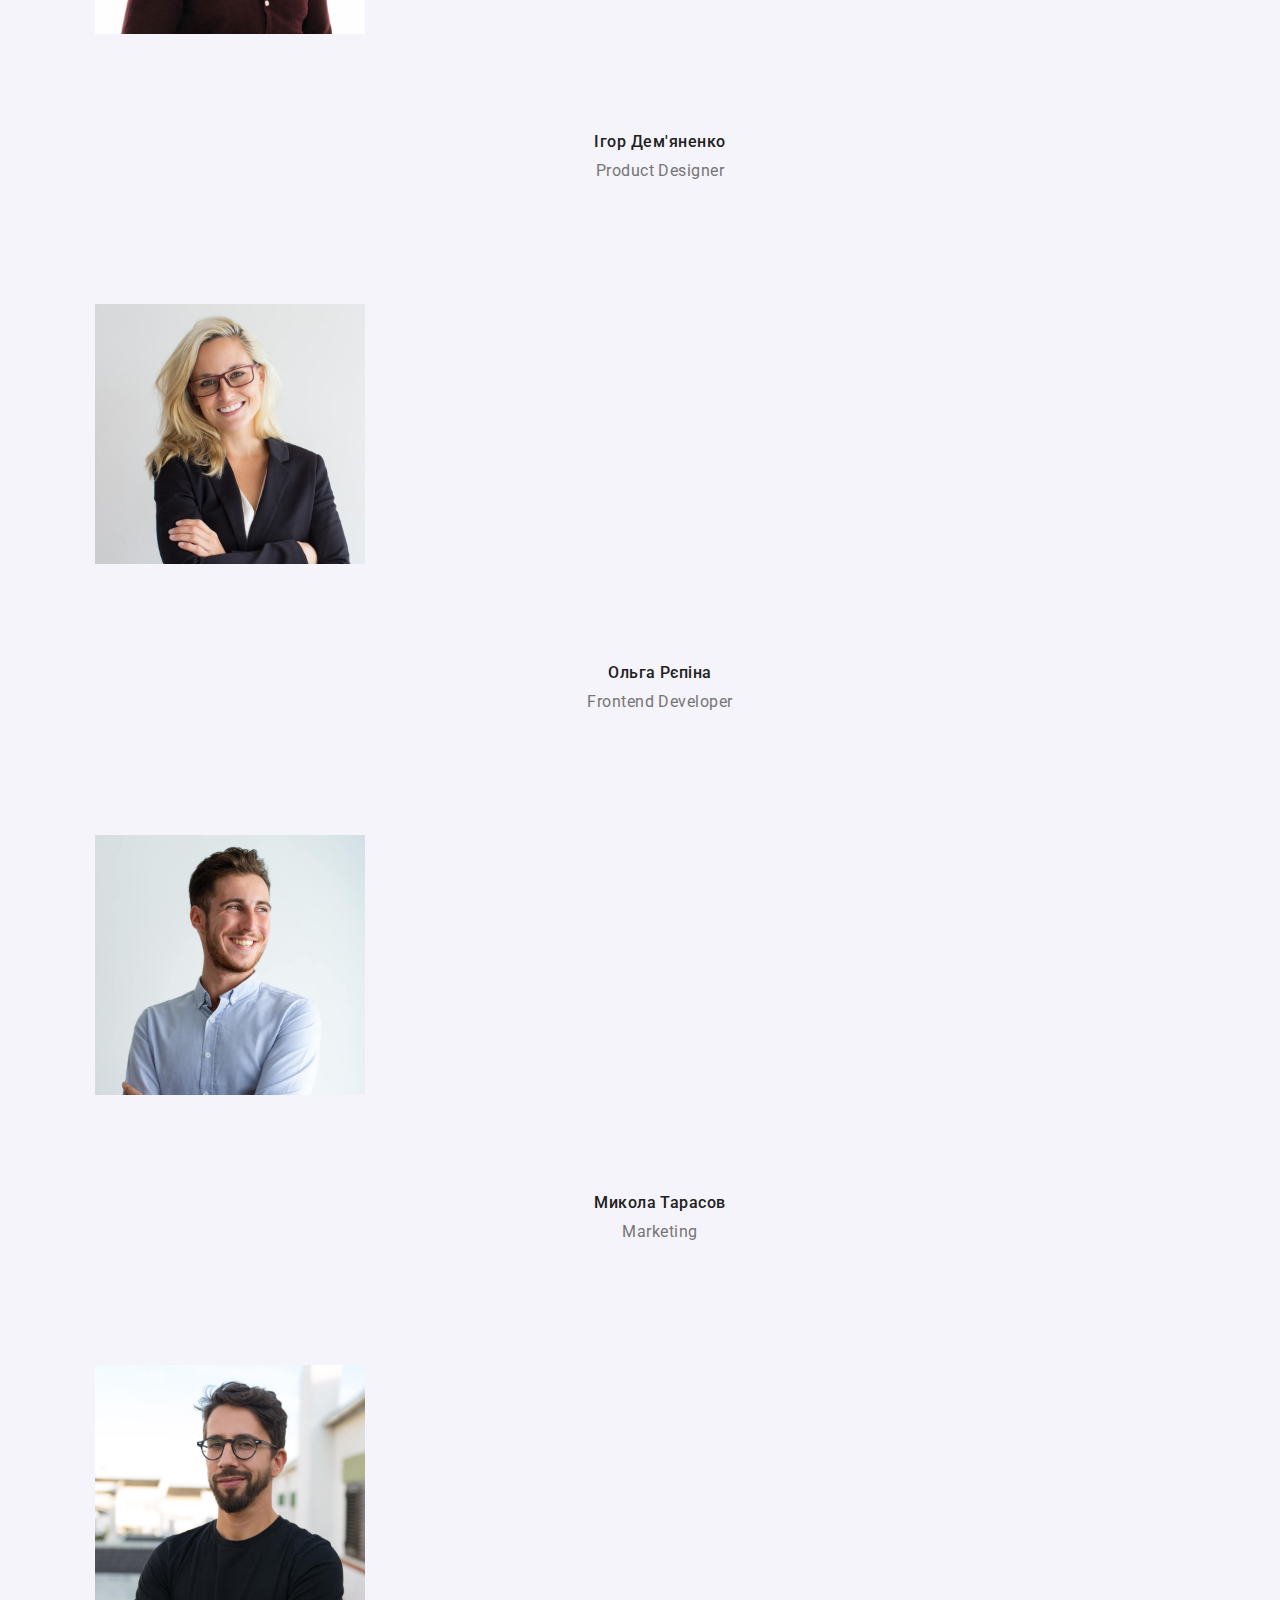
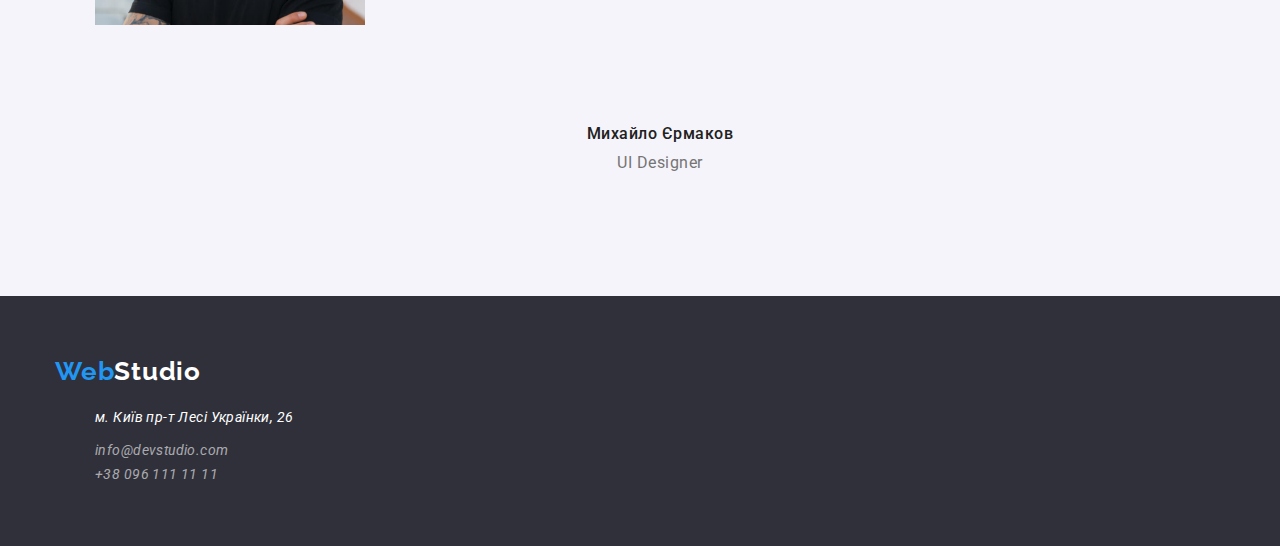
==== commit a27e2837: "commit" ====
--- a/index.html
+++ b/index.html
@@ -25,7 +25,7 @@
             </ul>
         </nav>
         <address class="address">
-        <a class="address-item" href="mailto:info@devstudio.com">info@devstudio.com</a>
+        <a class="address-itee" href="mailto:info@devstudio.com">info@devstudio.com</a>
         <a class="address-item" href="tell:+380961111111">+38 096 111 11 11</a>
     </address>
 </div>
@@ -90,7 +90,7 @@
 
             <div class="container">
 
-            <h2 class="section-zaymaemos-title">Наша команда</h2>
+            <h2 class="section-zaymaemos-title-list">Наша команда</h2>
             <ul class="section-img-list">
                 <li class="section-img-item">
                     <img class="section-img" src="./img/1.jpg" alt="" width="270">
@@ -122,11 +122,14 @@
 
         <div class="container">
 
-        <a class="logo" href="">Web<span class="footer-logo">Studio</span></a>
+        <a class="footer-address-logo" href="">Web<span class="footer-logo">Studio</span></a>
+
         <address class="address-list">
-            <ul>
+
+            <ul class="footer-list">
+
             <li><a class="footer-address-item" href="https://goo.gl/maps/kNEZdAXZ2F6Kcgue6" target="_blank">м. Київ пр-т Лесі Українки, 26</a></li>
-            <li><a class="footer-address-textt" href="mailto:info@devstudio.com">info@devstudio.com</a></li>
+            <li><a class="footer-address-text" href="mailto:info@devstudio.com">info@devstudio.com</a></li>
             <li><a class="footer-address-text" href="tell:+380961111111">+38 096 111 11 11</a></li>
         </ul>
         </address>
--- a/css/style.css
+++ b/css/style.css
@@ -37,9 +37,24 @@
     font-style: normal;
     letter-spacing: 0.78px; 
 
-    padding-top: 32px;
-    padding-bottom: 32px;
-  }
+    padding-top: 24px;
+
+    font-family: Raleway;
+    font-weight: 700;
+    line-height: normal;
+
+  }
+
+  .footer-address-logo {
+    color: var(--accent-color);
+    font-family: "Raleway", sans-serif;
+    font-size: 26px;
+    font-weight: 700;
+    line-height: normal;
+    letter-spacing: 0.78px;
+    display: block;
+    margin-bottom: 20px;
+}
 
   h1,
 h2,
@@ -63,14 +78,17 @@
   font-style: normal;
   letter-spacing: 0.78px; 
 
-  padding-top: 32px;
-  padding-bottom: 32px;
-  }
-
-  body{
-     /* font-family: 'Raleway', sans-serif;  */
-      font-family: 'Roboto', sans-serif;
-    }
+  padding-top: 24px;
+
+  font-family: Raleway;
+  font-weight: 700;
+  line-height: normal;        
+  }
+
+  body {
+    font-family: "Roboto", sans-serif;
+    font-style: normal;
+  }
 
     li{
       list-style: none;
@@ -86,27 +104,136 @@
   }
   .header-menu{
     color: var(--menu-color);
+ 
+    font-family: Roboto;
+    font-size: 14px;
+    font-style: normal;
+    font-weight: 500;
+    line-height: normal;
+    letter-spacing: 0.28px;
   }
 
   .address {
-    margin-left: 334px;
+     margin-left: 340px;
+  }
+
+
+
+
+
+
+.address-itee{
+  color: #757575;
+  font-family: Roboto;
+  font-size: 14px;
+  font-style: normal;
+  font-weight: 500;
+  line-height: normal;
+  letter-spacing: 0.28px; 
+
+  padding-top: 32px;
+}
+
+.address-itee:focus{
+  color: var(--accent-color);
+}
+
+
+
+
+
+
+
+
+
+
+
+
+
+
+
+
+
+
+
+
+
+
+
+
+
+
+
+
+
+
+  .header-menu-item{
+    display: flex;
+
+    padding-left: 0px;
+
+    padding-top: 32px;
+    padding-bottom: 32px;
+
+    color: #757575; 
+    font-family: Roboto;
+    font-size: 14px;
+    font-style: normal;
+    font-weight: 500;
+    line-height: normal;
+    letter-spacing: 0.28px; 
+  }
+
+   .header-menu-item:not(:last-child){
+     margin-right: 50px; 
+  } 
+
+  .header-menu-itee{
+  display: flex;
+
+  padding-left: 0px;
+
+  padding-top: 32px;
+  padding-bottom: 32px;
+
+  /* color: #757575; */
+  font-family: Roboto;
+  font-size: 14px;
+  font-style: normal;
+  font-weight: 500;
+  line-height: normal;
+  letter-spacing: 0.28px;
   }
 
   .address-item{
     font-style: normal;
+    /* margin-right: 50px; */
+
+    color: #757575;
+    font-family: Roboto;
+    font-size: 14px;
+    font-style: normal;
+    font-weight: 500;
+    line-height: normal;
+    letter-spacing: 0.28px; 
+
+    padding-top: 32px;
+  }
+
+
+
+
+
+
+
+
+
+
+
+
+   .header-menu-itee:not(:last-child){
     margin-right: 50px;
-  }
-
-
-  .header-menu-itee{
-    display: flex;
-
-    padding-left: 0px;
-  }
-
-  .header-menu-item:not(:last-child){
-    margin-right: 50px;
-  }
+  } 
     
     
   
@@ -117,14 +244,23 @@
 
   .address-item:not(:last-child){
    margin-right: 50px;
-
-    color: var(--email-color);
   }
 
   .address-item{
     padding-top: 32px;
     padding-bottom: 32px;
-  }
+    color: var(--email-color);
+  }
+
+  .address-iteem {
+    padding-top: 32px;
+    padding-bottom: 32px;
+    color: var(--email-color);
+  }
+
+  .address-iteem:not(:last-child){
+    margin-right: 50px;
+   }
 
   .section{
     background-color: var(--back-background);
@@ -141,6 +277,13 @@
     color: var(--title-big-color);
 
     padding-bottom: 30px;
+    font-family: Roboto;
+
+    font-style: normal;
+
+    line-height: 60px; 
+    letter-spacing: 2.64px;
+    text-transform: uppercase;
     }
     
 
@@ -167,8 +310,12 @@
     font-size: 14px;
     font-style: normal;
 
-    padding-top: 94px;
-    padding-bottom: 10px;
+    margin-top: 94px;
+    margin-bottom: 10px;
+    font-family: Roboto;
+    font-weight: 700;
+    letter-spacing: 0.42px;
+    text-transform: uppercase;
   }
 
   .section-yvaga-text {
@@ -177,23 +324,54 @@
     line-height: 1.7;
 
     display: block;
+  
+    font-family: Roboto;
+    font-style: normal;
+    font-weight: 400;
+    line-height: 24px; 
+    letter-spacing: 0.42px;
  }
 
  .section-zaymaemos-title {
-  padding-bottom: 50px;
 
   text-align: center;
   font-size: 36px;
   font-style: normal;
   color: var(--menu-color);
 
-  padding-top: 106px
+  padding-top: 106px;
+  padding-bottom: 82px;
+
+  font-family: Roboto;
+  font-weight: 700;
+  line-height: normal;
+  letter-spacing: 1.08px;
+ }
+
+ .section-zaymayemos{
+  padding-top: 106px;
+  padding-bottom: 82px;
  }
 
  .section-zaymaemos-img{
   padding-right: 30px;
  }
 
+ .section-zaymaemos-title-list {
+  text-align: center;
+  font-size: 36px;
+  font-style: normal;
+  color: var(--menu-color);
+}
+
+.section-img{
+  padding-top: 94px;
+  padding-bottom: 94px;
+
+  background-color: #F5F4FA;
+  /* width: 1600px;
+  height: 648px; */
+}
 
 
 
@@ -217,6 +395,13 @@
   font-style: normal;
 
   padding-bottom: 10px;
+
+
+
+  font-family: Roboto;
+  font-weight: 500;
+  line-height: normal;
+  letter-spacing: 0.48px; 
  }
 
  .section-img-text {
@@ -227,12 +412,16 @@
   font-style: normal;
 
   padding-bottom: 30px;
+
+  font-weight: 400;
+  line-height: normal;
+  letter-spacing: 0.48px;
  }
 
  .footer {
   background-color: var(--back-background);
-  /* width: 1600px;
-  height: 252px;  */
+  padding-top: 60px;
+  padding-bottom: 60px;
 
   
  }
@@ -248,34 +437,60 @@
 
  .footer-address-item {
   color: var(--title-big-color);
-  font-family: Roboto;
+  /* font-family: Roboto;
   font-size: 14px;
-  font-style: normal;
+  font-style: normal; */
+/* 
+  font-size: 14px;
+  font-weight: 400;
+  line-height: 1.71;
+  letter-spacing: 0.42px;
+  display: block;
+  margin-bottom: 9px;
+  font-style: normal; */
+
+  font-size: 14px;
+  font-weight: 400;
+  line-height: 1.71;
+  letter-spacing: 0.42px;
+    
+  display: block;
+  margin-bottom: 9px;
+    
+
+  
+  /* margin-bottom: 9px; */
+ }
+ 
+
+ .footer-address-text {
+  /* color: var(--title-big-color);
+  font-family: Roboto;
+  font-size: 14px;
+  font-style: normal; */
   line-height: 1.7;
-  
-  padding-top: 20px;
-  padding-bottom: 9px;
- }
-
- .footer-address-text {
+  color: rgba(255, 255, 255, 0.60);
+    font-size: 14px;
+    font-weight: 400;
+    line-height: 1.71;
+    letter-spacing: 0.42px;
+  
+    display: block;
+  
+  
+
+   /* margin-bottom: 9px; */
+ } 
+
+ /* .footer-address-textt {
   color: var(--title-big-color);
   font-family: Roboto;
   font-size: 14px;
   font-style: normal;
   line-height: 1.7;
   
-  padding-bottom: 60px;
- }
-
- .footer-address-textt {
-  color: var(--title-big-color);
-  font-family: Roboto;
-  font-size: 14px;
-  font-style: normal;
-  line-height: 1.7;
-  
-  padding-bottom: 9px
- } 
+  margin-bottom: 9px;
+ }  */
 
  .section-portfolio-buton {
    border-radius: 4px;
@@ -289,6 +504,14 @@
 
   display: flex-wrap;
 
+  text-align: center;
+  font-family: Roboto;
+  font-size: 16px; 
+  font-style: normal;
+  font-weight: 500;
+  line-height: 26px;
+  letter-spacing: 0.48px;
+
     /* display: flex;
      gap: 8px;  */
 
@@ -312,9 +535,15 @@
   color: var(--menu-color);
   font-size: 18px;
   font-style: normal;
-   line-height: 2; 
-
-   padding-bottom: 20px;
+  line-height: 2; 
+
+  padding-bottom: 20px;
+
+ 
+  font-family: Roboto;
+  font-weight: 700;
+  line-height: 36px; 
+  letter-spacing: 1.08px;
   }
 
 .section-yvaga-text {
@@ -324,6 +553,14 @@
   line-height: 1.875; 
 
   padding-top: 10px;
+
+
+  font-family: Roboto;
+
+
+  font-weight: 400;
+  line-height: 30px;
+  letter-spacing: 0.48px;
   }
 
   .header-menu:hover,
@@ -375,12 +612,6 @@
   padding-bottom: 94px;
 } 
 
-.section-img {
-  padding-top: 186px;
-  padding-right: 30px;
-  padding-bottom: 30px;
-}
-
 .section-portfolio-but {
   padding-top: 94px;
   padding-bottom: 50px;
@@ -388,4 +619,20 @@
 
 .section-portfolio-img {
   padding-right: 30px;
-}+}
+
+
+
+
+
+/* 
+padding-top 32px на меню лішка
+padding-bottom 32px
+
+
+
+padding-top 32px
+padding-bottom */
+
+
+/* margin-bottom 20px */--- a/css/style.css
+++ b/css/style.css
@@ -37,9 +37,24 @@
     font-style: normal;
     letter-spacing: 0.78px; 
 
-    padding-top: 32px;
-    padding-bottom: 32px;
-  }
+    padding-top: 24px;
+
+    font-family: Raleway;
+    font-weight: 700;
+    line-height: normal;
+
+  }
+
+  .footer-address-logo {
+    color: var(--accent-color);
+    font-family: "Raleway", sans-serif;
+    font-size: 26px;
+    font-weight: 700;
+    line-height: normal;
+    letter-spacing: 0.78px;
+    display: block;
+    margin-bottom: 20px;
+}
 
   h1,
 h2,
@@ -63,14 +78,17 @@
   font-style: normal;
   letter-spacing: 0.78px; 
 
-  padding-top: 32px;
-  padding-bottom: 32px;
-  }
-
-  body{
-     /* font-family: 'Raleway', sans-serif;  */
-      font-family: 'Roboto', sans-serif;
-    }
+  padding-top: 24px;
+
+  font-family: Raleway;
+  font-weight: 700;
+  line-height: normal;        
+  }
+
+  body {
+    font-family: "Roboto", sans-serif;
+    font-style: normal;
+  }
 
     li{
       list-style: none;
@@ -86,27 +104,136 @@
   }
   .header-menu{
     color: var(--menu-color);
+ 
+    font-family: Roboto;
+    font-size: 14px;
+    font-style: normal;
+    font-weight: 500;
+    line-height: normal;
+    letter-spacing: 0.28px;
   }
 
   .address {
-    margin-left: 334px;
+     margin-left: 340px;
+  }
+
+
+
+
+
+
+.address-itee{
+  color: #757575;
+  font-family: Roboto;
+  font-size: 14px;
+  font-style: normal;
+  font-weight: 500;
+  line-height: normal;
+  letter-spacing: 0.28px; 
+
+  padding-top: 32px;
+}
+
+.address-itee:focus{
+  color: var(--accent-color);
+}
+
+
+
+
+
+
+
+
+
+
+
+
+
+
+
+
+
+
+
+
+
+
+
+
+
+
+
+
+
+
+  .header-menu-item{
+    display: flex;
+
+    padding-left: 0px;
+
+    padding-top: 32px;
+    padding-bottom: 32px;
+
+    color: #757575; 
+    font-family: Roboto;
+    font-size: 14px;
+    font-style: normal;
+    font-weight: 500;
+    line-height: normal;
+    letter-spacing: 0.28px; 
+  }
+
+   .header-menu-item:not(:last-child){
+     margin-right: 50px; 
+  } 
+
+  .header-menu-itee{
+  display: flex;
+
+  padding-left: 0px;
+
+  padding-top: 32px;
+  padding-bottom: 32px;
+
+  /* color: #757575; */
+  font-family: Roboto;
+  font-size: 14px;
+  font-style: normal;
+  font-weight: 500;
+  line-height: normal;
+  letter-spacing: 0.28px;
   }
 
   .address-item{
     font-style: normal;
+    /* margin-right: 50px; */
+
+    color: #757575;
+    font-family: Roboto;
+    font-size: 14px;
+    font-style: normal;
+    font-weight: 500;
+    line-height: normal;
+    letter-spacing: 0.28px; 
+
+    padding-top: 32px;
+  }
+
+
+
+
+
+
+
+
+
+
+
+
+   .header-menu-itee:not(:last-child){
     margin-right: 50px;
-  }
-
-
-  .header-menu-itee{
-    display: flex;
-
-    padding-left: 0px;
-  }
-
-  .header-menu-item:not(:last-child){
-    margin-right: 50px;
-  }
+  } 
     
     
   
@@ -117,14 +244,23 @@
 
   .address-item:not(:last-child){
    margin-right: 50px;
-
-    color: var(--email-color);
   }
 
   .address-item{
     padding-top: 32px;
     padding-bottom: 32px;
-  }
+    color: var(--email-color);
+  }
+
+  .address-iteem {
+    padding-top: 32px;
+    padding-bottom: 32px;
+    color: var(--email-color);
+  }
+
+  .address-iteem:not(:last-child){
+    margin-right: 50px;
+   }
 
   .section{
     background-color: var(--back-background);
@@ -141,6 +277,13 @@
     color: var(--title-big-color);
 
     padding-bottom: 30px;
+    font-family: Roboto;
+
+    font-style: normal;
+
+    line-height: 60px; 
+    letter-spacing: 2.64px;
+    text-transform: uppercase;
     }
     
 
@@ -167,8 +310,12 @@
     font-size: 14px;
     font-style: normal;
 
-    padding-top: 94px;
-    padding-bottom: 10px;
+    margin-top: 94px;
+    margin-bottom: 10px;
+    font-family: Roboto;
+    font-weight: 700;
+    letter-spacing: 0.42px;
+    text-transform: uppercase;
   }
 
   .section-yvaga-text {
@@ -177,23 +324,54 @@
     line-height: 1.7;
 
     display: block;
+  
+    font-family: Roboto;
+    font-style: normal;
+    font-weight: 400;
+    line-height: 24px; 
+    letter-spacing: 0.42px;
  }
 
  .section-zaymaemos-title {
-  padding-bottom: 50px;
 
   text-align: center;
   font-size: 36px;
   font-style: normal;
   color: var(--menu-color);
 
-  padding-top: 106px
+  padding-top: 106px;
+  padding-bottom: 82px;
+
+  font-family: Roboto;
+  font-weight: 700;
+  line-height: normal;
+  letter-spacing: 1.08px;
+ }
+
+ .section-zaymayemos{
+  padding-top: 106px;
+  padding-bottom: 82px;
  }
 
  .section-zaymaemos-img{
   padding-right: 30px;
  }
 
+ .section-zaymaemos-title-list {
+  text-align: center;
+  font-size: 36px;
+  font-style: normal;
+  color: var(--menu-color);
+}
+
+.section-img{
+  padding-top: 94px;
+  padding-bottom: 94px;
+
+  background-color: #F5F4FA;
+  /* width: 1600px;
+  height: 648px; */
+}
 
 
 
@@ -217,6 +395,13 @@
   font-style: normal;
 
   padding-bottom: 10px;
+
+
+
+  font-family: Roboto;
+  font-weight: 500;
+  line-height: normal;
+  letter-spacing: 0.48px; 
  }
 
  .section-img-text {
@@ -227,12 +412,16 @@
   font-style: normal;
 
   padding-bottom: 30px;
+
+  font-weight: 400;
+  line-height: normal;
+  letter-spacing: 0.48px;
  }
 
  .footer {
   background-color: var(--back-background);
-  /* width: 1600px;
-  height: 252px;  */
+  padding-top: 60px;
+  padding-bottom: 60px;
 
   
  }
@@ -248,34 +437,60 @@
 
  .footer-address-item {
   color: var(--title-big-color);
-  font-family: Roboto;
+  /* font-family: Roboto;
   font-size: 14px;
-  font-style: normal;
+  font-style: normal; */
+/* 
+  font-size: 14px;
+  font-weight: 400;
+  line-height: 1.71;
+  letter-spacing: 0.42px;
+  display: block;
+  margin-bottom: 9px;
+  font-style: normal; */
+
+  font-size: 14px;
+  font-weight: 400;
+  line-height: 1.71;
+  letter-spacing: 0.42px;
+    
+  display: block;
+  margin-bottom: 9px;
+    
+
+  
+  /* margin-bottom: 9px; */
+ }
+ 
+
+ .footer-address-text {
+  /* color: var(--title-big-color);
+  font-family: Roboto;
+  font-size: 14px;
+  font-style: normal; */
   line-height: 1.7;
-  
-  padding-top: 20px;
-  padding-bottom: 9px;
- }
-
- .footer-address-text {
+  color: rgba(255, 255, 255, 0.60);
+    font-size: 14px;
+    font-weight: 400;
+    line-height: 1.71;
+    letter-spacing: 0.42px;
+  
+    display: block;
+  
+  
+
+   /* margin-bottom: 9px; */
+ } 
+
+ /* .footer-address-textt {
   color: var(--title-big-color);
   font-family: Roboto;
   font-size: 14px;
   font-style: normal;
   line-height: 1.7;
   
-  padding-bottom: 60px;
- }
-
- .footer-address-textt {
-  color: var(--title-big-color);
-  font-family: Roboto;
-  font-size: 14px;
-  font-style: normal;
-  line-height: 1.7;
-  
-  padding-bottom: 9px
- } 
+  margin-bottom: 9px;
+ }  */
 
  .section-portfolio-buton {
    border-radius: 4px;
@@ -289,6 +504,14 @@
 
   display: flex-wrap;
 
+  text-align: center;
+  font-family: Roboto;
+  font-size: 16px; 
+  font-style: normal;
+  font-weight: 500;
+  line-height: 26px;
+  letter-spacing: 0.48px;
+
     /* display: flex;
      gap: 8px;  */
 
@@ -312,9 +535,15 @@
   color: var(--menu-color);
   font-size: 18px;
   font-style: normal;
-   line-height: 2; 
-
-   padding-bottom: 20px;
+  line-height: 2; 
+
+  padding-bottom: 20px;
+
+ 
+  font-family: Roboto;
+  font-weight: 700;
+  line-height: 36px; 
+  letter-spacing: 1.08px;
   }
 
 .section-yvaga-text {
@@ -324,6 +553,14 @@
   line-height: 1.875; 
 
   padding-top: 10px;
+
+
+  font-family: Roboto;
+
+
+  font-weight: 400;
+  line-height: 30px;
+  letter-spacing: 0.48px;
   }
 
   .header-menu:hover,
@@ -375,12 +612,6 @@
   padding-bottom: 94px;
 } 
 
-.section-img {
-  padding-top: 186px;
-  padding-right: 30px;
-  padding-bottom: 30px;
-}
-
 .section-portfolio-but {
   padding-top: 94px;
   padding-bottom: 50px;
@@ -388,4 +619,20 @@
 
 .section-portfolio-img {
   padding-right: 30px;
-}+}
+
+
+
+
+
+/* 
+padding-top 32px на меню лішка
+padding-bottom 32px
+
+
+
+padding-top 32px
+padding-bottom */
+
+
+/* margin-bottom 20px */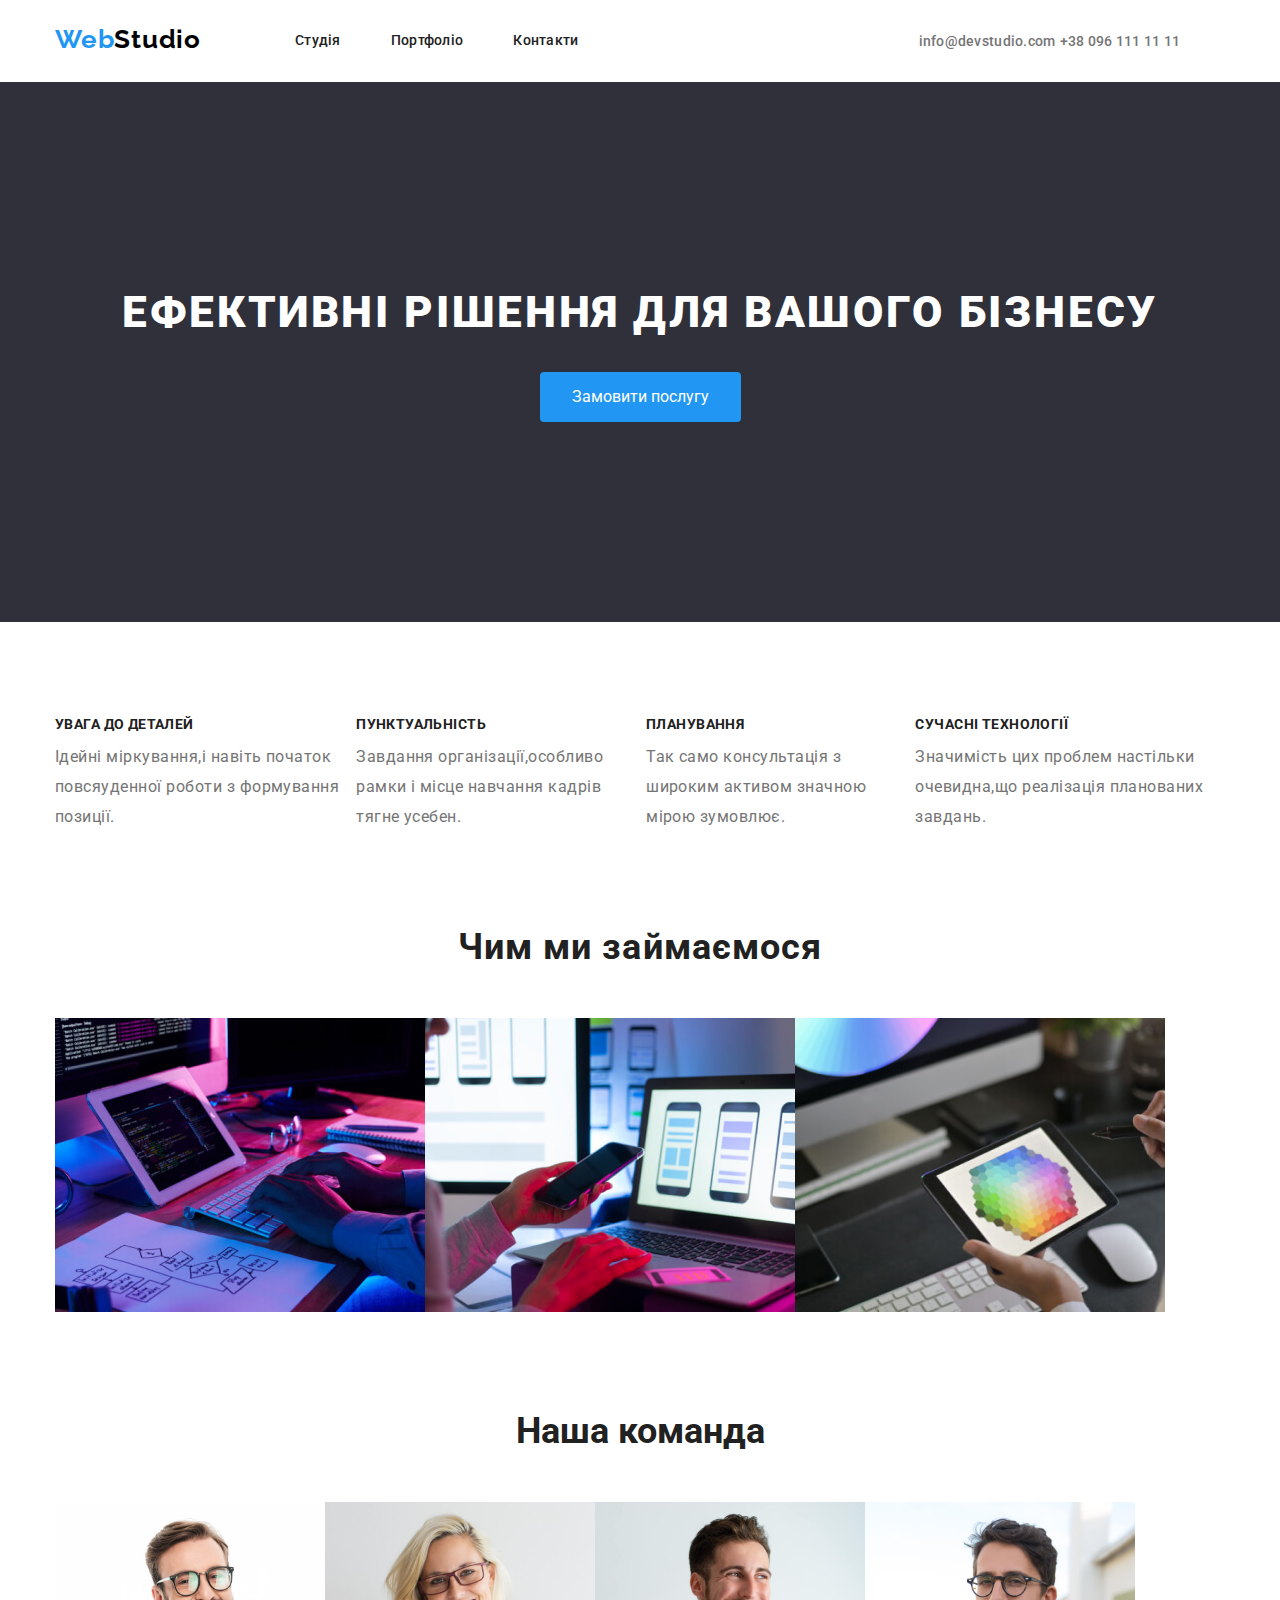
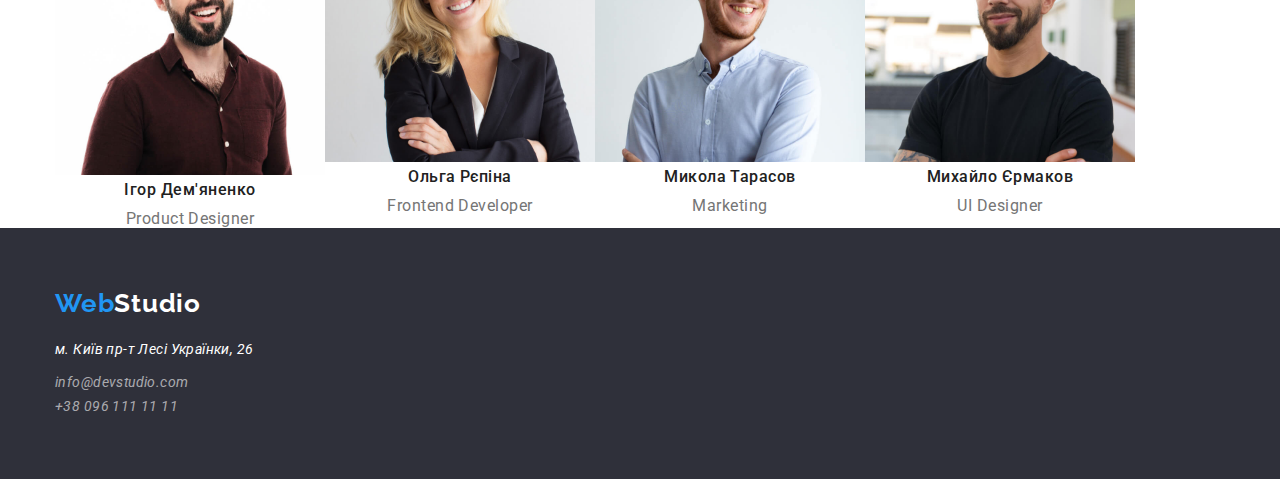
==== commit d3917618: "commit" ====
--- a/index.html
+++ b/index.html
@@ -26,7 +26,7 @@
         </nav>
         <address class="address">
         <a class="address-itee" href="mailto:info@devstudio.com">info@devstudio.com</a>
-        <a class="address-item" href="tell:+380961111111">+38 096 111 11 11</a>
+        <a class="address-itee" href="tell:+380961111111">+38 096 111 11 11</a>
     </address>
 </div>
     </header> 
@@ -93,22 +93,22 @@
             <h2 class="section-zaymaemos-title-list">Наша команда</h2>
             <ul class="section-img-list">
                 <li class="section-img-item">
-                    <img class="section-img" src="./img/1.jpg" alt="" width="270">
+                    <img src="./img/1.jpg" alt="" width="270">
                     <h3 class="section-img-title">Ігор Дем'яненко</h3>
                     <p class="section-img-text">Product Designer</p>
                 </li>
                 <li class="section-img-item">
-                    <img class="section-img" src="./img/2.jpg" alt="" width="270">
+                    <img src="./img/2.jpg" alt="" width="270">
                     <h3 class="section-img-title">Ольга Рєпіна</h3>
                     <p class="section-img-text">Frontend Developer</p>
                 </li>
                 <li class="section-img-item">
-                    <img class="section-img" src="./img/3.jpg" alt="" width="270">
+                    <img src="./img/3.jpg" alt="" width="270">
                     <h3 class="section-img-title">Микола Тарасов</h3>
                     <p class="section-img-text">Marketing</p>
                 </li>
                 <li class="section-img-item">
-                    <img class="section-img" src="./img/4.jpg" alt="" width="270">
+                    <img src="./img/4.jpg" alt="" width="270">
                     <h3 class="section-img-title">Михайло Єрмаков</h3>
                     <p class="section-img-text">UI Designer</p>
                 </li>
--- a/css/style.css
+++ b/css/style.css
@@ -30,19 +30,15 @@
 
   .logo {
     margin-right: 94px;
-
     font-size: 26px;
     font-family: 'Raleway', sans-serif; 
     color: var(--accent-color);
     font-style: normal;
     letter-spacing: 0.78px; 
-
     padding-top: 24px;
-
-    font-family: Raleway;
+    padding-bottom: 25px;
     font-weight: 700;
     line-height: normal;
-
   }
 
   .footer-address-logo {
@@ -77,9 +73,7 @@
   color: var(--logoo-nomber-two-color);
   font-style: normal;
   letter-spacing: 0.78px; 
-
   padding-top: 24px;
-
   font-family: Raleway;
   font-weight: 700;
   line-height: normal;        
@@ -90,12 +84,20 @@
     font-style: normal;
   }
 
-    li{
-      list-style: none;
-    }
-
-    a {
-      text-decoration: none
+  .address{
+    font-style: normal;
+  }
+
+  .footer-list{
+    padding-left: 0px;
+  }
+
+  li{
+    list-style: none;
+  }
+
+  a {
+    text-decoration: none
   }
 
   .header-menu:not(:last-child) {
@@ -104,7 +106,6 @@
   }
   .header-menu{
     color: var(--menu-color);
- 
     font-family: Roboto;
     font-size: 14px;
     font-style: normal;
@@ -115,66 +116,26 @@
 
   .address {
      margin-left: 340px;
-  }
-
-
-
-
-
-
-.address-itee{
-  color: #757575;
-  font-family: Roboto;
-  font-size: 14px;
-  font-style: normal;
-  font-weight: 500;
-  line-height: normal;
-  letter-spacing: 0.28px; 
-
-  padding-top: 32px;
-}
-
-.address-itee:focus{
+     padding-top: 32px;
+     padding-bottom: 32px;
+  }
+
+  .address-itee{
+    color: #757575;
+    font-size: 14px;
+    font-style: normal;
+    font-weight: 500;
+    line-height: normal;
+    letter-spacing: 0.28px;
+   }
+
+  .address-itee:focus{
   color: var(--accent-color);
-}
-
-
-
-
-
-
-
-
-
-
-
-
-
-
-
-
-
-
-
-
-
-
-
-
-
-
-
-
-
+  }
 
   .header-menu-item{
     display: flex;
-
     padding-left: 0px;
-
-    padding-top: 32px;
-    padding-bottom: 32px;
-
     color: #757575; 
     font-family: Roboto;
     font-size: 14px;
@@ -190,13 +151,9 @@
 
   .header-menu-itee{
   display: flex;
-
   padding-left: 0px;
-
   padding-top: 32px;
   padding-bottom: 32px;
-
-  /* color: #757575; */
   font-family: Roboto;
   font-size: 14px;
   font-style: normal;
@@ -204,45 +161,16 @@
   line-height: normal;
   letter-spacing: 0.28px;
   }
-
-  .address-item{
-    font-style: normal;
-    /* margin-right: 50px; */
-
-    color: #757575;
-    font-family: Roboto;
-    font-size: 14px;
-    font-style: normal;
-    font-weight: 500;
-    line-height: normal;
-    letter-spacing: 0.28px; 
-
-    padding-top: 32px;
-  }
-
-
-
-
-
-
-
-
-
-
-
 
    .header-menu-itee:not(:last-child){
     margin-right: 50px;
   } 
     
-    
-  
-
   .header-menu:focus{
     color: var(--accent-color);
   }
-
-  .address-item:not(:last-child){
+ 
+  .address-item{
    margin-right: 50px;
   }
 
@@ -259,12 +187,11 @@
   }
 
   .address-iteem:not(:last-child){
-    margin-right: 50px;
+    margin-right: 50px; */
    }
 
   .section{
     background-color: var(--back-background);
-
     padding-top: 200px;
     padding-bottom: 200px;
   }
@@ -273,14 +200,11 @@
     text-align: center;
     font-size: 44px;
     font-weight: 900;
-     line-height: 1.36; 
+    line-height: 1.36; 
     color: var(--title-big-color);
-
-    padding-bottom: 30px;
+    margin-bottom: 30px;
     font-family: Roboto;
-
-    font-style: normal;
-
+    font-style: normal;
     line-height: 60px; 
     letter-spacing: 2.64px;
     text-transform: uppercase;
@@ -288,7 +212,6 @@
     
 
   .section-button {
-      /* width: 696px; */
       color: var(--button-background);
       font-size: 16px;
       color: white;
@@ -296,10 +219,7 @@
       text-decoration: #2196F3;
       border: none;
       border-radius: 4px;
-      /* width: 200px; */
-      /* height: 50px; */
       line-height: 1.875; 
-
       display: flex;
       margin: 0px auto;
       padding: 10px 32px; 
@@ -309,8 +229,6 @@
     color: var(--menu-color);
     font-size: 14px;
     font-style: normal;
-
-    margin-top: 94px;
     margin-bottom: 10px;
     font-family: Roboto;
     font-weight: 700;
@@ -322,82 +240,71 @@
     color: var(--email-color);
     font-size: 14px;
     line-height: 1.7;
-
     display: block;
-  
-    font-family: Roboto;
     font-style: normal;
     font-weight: 400;
     line-height: 24px; 
     letter-spacing: 0.42px;
+    font-size: 16px;
+    font-style: normal;
+    line-height: 1.875; 
+    font-weight: 400;
+    line-height: 30px;
+    letter-spacing: 0.48px;  
+ }
+
+ .section-yvaga-list{
+  padding-left: 0px;
+  display: flex;
  }
 
  .section-zaymaemos-title {
-
+  margin-bottom: 50px;
   text-align: center;
   font-size: 36px;
   font-style: normal;
   color: var(--menu-color);
-
-  padding-top: 106px;
-  padding-bottom: 82px;
-
   font-family: Roboto;
   font-weight: 700;
   line-height: normal;
   letter-spacing: 1.08px;
  }
 
+ .section-zaymaemos-list{
+  padding-left: 0px;
+  display: flex;
+ }
+
  .section-zaymayemos{
   padding-top: 106px;
   padding-bottom: 82px;
  }
 
- .section-zaymaemos-img{
-  padding-right: 30px;
- }
-
  .section-zaymaemos-title-list {
   text-align: center;
   font-size: 36px;
   font-style: normal;
   color: var(--menu-color);
-}
-
-.section-img{
-  padding-top: 94px;
-  padding-bottom: 94px;
-
-  background-color: #F5F4FA;
-  /* width: 1600px;
-  height: 648px; */
-}
-
-
-
+  margin-bottom: 50px;
+}
+
+.section-img-list{
+  padding-left: 0px;
+  display: flex;
+}
 
  .section-portfolio-list{
   gap: 8px;
   display: flex;
   margin-bottom: 50px;
 }
-
-
-
-
-
-
 
  .section-img-title {
   color: var(--menu-color);
   text-align: center;
   font-size: 16px;
   font-style: normal;
-
-  padding-bottom: 10px;
-
-
-
+  margin-bottom: 10px;
   font-family: Roboto;
   font-weight: 500;
   line-height: normal;
@@ -410,9 +317,6 @@
   font-family: Roboto;
   font-size: 16px;
   font-style: normal;
-
-  padding-bottom: 30px;
-
   font-weight: 400;
   line-height: normal;
   letter-spacing: 0.48px;
@@ -422,8 +326,6 @@
   background-color: var(--back-background);
   padding-top: 60px;
   padding-bottom: 60px;
-
-  
  }
 
  .footer-logo {
@@ -431,66 +333,28 @@
   font-family: Raleway;
   font-size: 26px;
   font-style: normal;
-
-  /* padding-top: 60px; */
  }
 
  .footer-address-item {
   color: var(--title-big-color);
-  /* font-family: Roboto;
-  font-size: 14px;
-  font-style: normal; */
-/* 
   font-size: 14px;
   font-weight: 400;
   line-height: 1.71;
   letter-spacing: 0.42px;
   display: block;
   margin-bottom: 9px;
-  font-style: normal; */
-
+ }
+ 
+
+ .footer-address-text {
+  line-height: 1.7;
+  color: rgba(255, 255, 255, 0.60);
   font-size: 14px;
   font-weight: 400;
   line-height: 1.71;
   letter-spacing: 0.42px;
-    
   display: block;
-  margin-bottom: 9px;
-    
-
-  
-  /* margin-bottom: 9px; */
- }
- 
-
- .footer-address-text {
-  /* color: var(--title-big-color);
-  font-family: Roboto;
-  font-size: 14px;
-  font-style: normal; */
-  line-height: 1.7;
-  color: rgba(255, 255, 255, 0.60);
-    font-size: 14px;
-    font-weight: 400;
-    line-height: 1.71;
-    letter-spacing: 0.42px;
-  
-    display: block;
-  
-  
-
-   /* margin-bottom: 9px; */
  } 
-
- /* .footer-address-textt {
-  color: var(--title-big-color);
-  font-family: Roboto;
-  font-size: 14px;
-  font-style: normal;
-  line-height: 1.7;
-  
-  margin-bottom: 9px;
- }  */
 
  .section-portfolio-buton {
    border-radius: 4px;
@@ -499,11 +363,8 @@
   border: none; 
   text-decoration: #212121;
   line-height: 1.625; 
-  
   padding: 6px 22px;
-
   display: flex-wrap;
-
   text-align: center;
   font-family: Roboto;
   font-size: 16px; 
@@ -511,12 +372,6 @@
   font-weight: 500;
   line-height: 26px;
   letter-spacing: 0.48px;
-
-    /* display: flex;
-     gap: 8px;  */
-
-
-   /* margin-left: 334px; */
 }
 
 .section-portfolio-buton:hover,
@@ -525,10 +380,9 @@
   cursor: var(--cursor);
   }
 
-  .section-portfolio-buton{
-    display: table;
-      color: var(--blak-color);
-    
+.section-portfolio-buton{
+  display: table;
+  color: var(--blak-color);
   }
 
 .section-portfolio-title{
@@ -536,76 +390,31 @@
   font-size: 18px;
   font-style: normal;
   line-height: 2; 
-
   padding-bottom: 20px;
-
- 
   font-family: Roboto;
   font-weight: 700;
   line-height: 36px; 
   letter-spacing: 1.08px;
   }
 
-.section-yvaga-text {
-  color: var(--email-color);
-  font-size: 16px;
-  font-style: normal;
-  line-height: 1.875; 
-
-  padding-top: 10px;
-
-
-  font-family: Roboto;
-
-
-  font-weight: 400;
-  line-height: 30px;
-  letter-spacing: 0.48px;
-  }
-
-  .header-menu:hover,
-  .header-menu:focus {
+.header-menu:hover,
+.header-menu:focus {
     color: var(--accent-color);
     cursor: var(--cursor);
   }
 
-  .address-item:hover
-  /* .copy:focus*/ { 
+.address-item:hover { 
     color: var(--accent-color);
     cursor: var(--cursor);
   }
-  
-  /* .section-portfolio-buton {
-    display: flex;
-     gap: 8px; 
-} */
-
- /* .section-portfolio-buton,
- .section-portfolio-text {
-    display: block;
-    list-style-type: disc;
-    margin-block-start: 1em;
-    margin-block-end: 1em;
-    margin-inline-start: 0px;
-    margin-inline-end: 0px;
-    padding-inline-start: 40px;
-
-    display: flex;
-} */
 
 .header > .container{
   display: flex;
 }       
-
-
-
 
 .section-yvaga {
   padding-top: 94px;
 }
-
-
-
 
 .section-zaymayemos {
   padding-top: 94px;
@@ -619,20 +428,4 @@
 
 .section-portfolio-img {
   padding-right: 30px;
-}
-
-
-
-
-
-/* 
-padding-top 32px на меню лішка
-padding-bottom 32px
-
-
-
-padding-top 32px
-padding-bottom */
-
-
-/* margin-bottom 20px */+}--- a/css/style.css
+++ b/css/style.css
@@ -30,19 +30,15 @@
 
   .logo {
     margin-right: 94px;
-
     font-size: 26px;
     font-family: 'Raleway', sans-serif; 
     color: var(--accent-color);
     font-style: normal;
     letter-spacing: 0.78px; 
-
     padding-top: 24px;
-
-    font-family: Raleway;
+    padding-bottom: 25px;
     font-weight: 700;
     line-height: normal;
-
   }
 
   .footer-address-logo {
@@ -77,9 +73,7 @@
   color: var(--logoo-nomber-two-color);
   font-style: normal;
   letter-spacing: 0.78px; 
-
   padding-top: 24px;
-
   font-family: Raleway;
   font-weight: 700;
   line-height: normal;        
@@ -90,12 +84,20 @@
     font-style: normal;
   }
 
-    li{
-      list-style: none;
-    }
-
-    a {
-      text-decoration: none
+  .address{
+    font-style: normal;
+  }
+
+  .footer-list{
+    padding-left: 0px;
+  }
+
+  li{
+    list-style: none;
+  }
+
+  a {
+    text-decoration: none
   }
 
   .header-menu:not(:last-child) {
@@ -104,7 +106,6 @@
   }
   .header-menu{
     color: var(--menu-color);
- 
     font-family: Roboto;
     font-size: 14px;
     font-style: normal;
@@ -115,66 +116,26 @@
 
   .address {
      margin-left: 340px;
-  }
-
-
-
-
-
-
-.address-itee{
-  color: #757575;
-  font-family: Roboto;
-  font-size: 14px;
-  font-style: normal;
-  font-weight: 500;
-  line-height: normal;
-  letter-spacing: 0.28px; 
-
-  padding-top: 32px;
-}
-
-.address-itee:focus{
+     padding-top: 32px;
+     padding-bottom: 32px;
+  }
+
+  .address-itee{
+    color: #757575;
+    font-size: 14px;
+    font-style: normal;
+    font-weight: 500;
+    line-height: normal;
+    letter-spacing: 0.28px;
+   }
+
+  .address-itee:focus{
   color: var(--accent-color);
-}
-
-
-
-
-
-
-
-
-
-
-
-
-
-
-
-
-
-
-
-
-
-
-
-
-
-
-
-
-
+  }
 
   .header-menu-item{
     display: flex;
-
     padding-left: 0px;
-
-    padding-top: 32px;
-    padding-bottom: 32px;
-
     color: #757575; 
     font-family: Roboto;
     font-size: 14px;
@@ -190,13 +151,9 @@
 
   .header-menu-itee{
   display: flex;
-
   padding-left: 0px;
-
   padding-top: 32px;
   padding-bottom: 32px;
-
-  /* color: #757575; */
   font-family: Roboto;
   font-size: 14px;
   font-style: normal;
@@ -204,45 +161,16 @@
   line-height: normal;
   letter-spacing: 0.28px;
   }
-
-  .address-item{
-    font-style: normal;
-    /* margin-right: 50px; */
-
-    color: #757575;
-    font-family: Roboto;
-    font-size: 14px;
-    font-style: normal;
-    font-weight: 500;
-    line-height: normal;
-    letter-spacing: 0.28px; 
-
-    padding-top: 32px;
-  }
-
-
-
-
-
-
-
-
-
-
-
 
    .header-menu-itee:not(:last-child){
     margin-right: 50px;
   } 
     
-    
-  
-
   .header-menu:focus{
     color: var(--accent-color);
   }
-
-  .address-item:not(:last-child){
+ 
+  .address-item{
    margin-right: 50px;
   }
 
@@ -259,12 +187,11 @@
   }
 
   .address-iteem:not(:last-child){
-    margin-right: 50px;
+    margin-right: 50px; */
    }
 
   .section{
     background-color: var(--back-background);
-
     padding-top: 200px;
     padding-bottom: 200px;
   }
@@ -273,14 +200,11 @@
     text-align: center;
     font-size: 44px;
     font-weight: 900;
-     line-height: 1.36; 
+    line-height: 1.36; 
     color: var(--title-big-color);
-
-    padding-bottom: 30px;
+    margin-bottom: 30px;
     font-family: Roboto;
-
-    font-style: normal;
-
+    font-style: normal;
     line-height: 60px; 
     letter-spacing: 2.64px;
     text-transform: uppercase;
@@ -288,7 +212,6 @@
     
 
   .section-button {
-      /* width: 696px; */
       color: var(--button-background);
       font-size: 16px;
       color: white;
@@ -296,10 +219,7 @@
       text-decoration: #2196F3;
       border: none;
       border-radius: 4px;
-      /* width: 200px; */
-      /* height: 50px; */
       line-height: 1.875; 
-
       display: flex;
       margin: 0px auto;
       padding: 10px 32px; 
@@ -309,8 +229,6 @@
     color: var(--menu-color);
     font-size: 14px;
     font-style: normal;
-
-    margin-top: 94px;
     margin-bottom: 10px;
     font-family: Roboto;
     font-weight: 700;
@@ -322,82 +240,71 @@
     color: var(--email-color);
     font-size: 14px;
     line-height: 1.7;
-
     display: block;
-  
-    font-family: Roboto;
     font-style: normal;
     font-weight: 400;
     line-height: 24px; 
     letter-spacing: 0.42px;
+    font-size: 16px;
+    font-style: normal;
+    line-height: 1.875; 
+    font-weight: 400;
+    line-height: 30px;
+    letter-spacing: 0.48px;  
+ }
+
+ .section-yvaga-list{
+  padding-left: 0px;
+  display: flex;
  }
 
  .section-zaymaemos-title {
-
+  margin-bottom: 50px;
   text-align: center;
   font-size: 36px;
   font-style: normal;
   color: var(--menu-color);
-
-  padding-top: 106px;
-  padding-bottom: 82px;
-
   font-family: Roboto;
   font-weight: 700;
   line-height: normal;
   letter-spacing: 1.08px;
  }
 
+ .section-zaymaemos-list{
+  padding-left: 0px;
+  display: flex;
+ }
+
  .section-zaymayemos{
   padding-top: 106px;
   padding-bottom: 82px;
  }
 
- .section-zaymaemos-img{
-  padding-right: 30px;
- }
-
  .section-zaymaemos-title-list {
   text-align: center;
   font-size: 36px;
   font-style: normal;
   color: var(--menu-color);
-}
-
-.section-img{
-  padding-top: 94px;
-  padding-bottom: 94px;
-
-  background-color: #F5F4FA;
-  /* width: 1600px;
-  height: 648px; */
-}
-
-
-
+  margin-bottom: 50px;
+}
+
+.section-img-list{
+  padding-left: 0px;
+  display: flex;
+}
 
  .section-portfolio-list{
   gap: 8px;
   display: flex;
   margin-bottom: 50px;
 }
-
-
-
-
-
-
 
  .section-img-title {
   color: var(--menu-color);
   text-align: center;
   font-size: 16px;
   font-style: normal;
-
-  padding-bottom: 10px;
-
-
-
+  margin-bottom: 10px;
   font-family: Roboto;
   font-weight: 500;
   line-height: normal;
@@ -410,9 +317,6 @@
   font-family: Roboto;
   font-size: 16px;
   font-style: normal;
-
-  padding-bottom: 30px;
-
   font-weight: 400;
   line-height: normal;
   letter-spacing: 0.48px;
@@ -422,8 +326,6 @@
   background-color: var(--back-background);
   padding-top: 60px;
   padding-bottom: 60px;
-
-  
  }
 
  .footer-logo {
@@ -431,66 +333,28 @@
   font-family: Raleway;
   font-size: 26px;
   font-style: normal;
-
-  /* padding-top: 60px; */
  }
 
  .footer-address-item {
   color: var(--title-big-color);
-  /* font-family: Roboto;
-  font-size: 14px;
-  font-style: normal; */
-/* 
   font-size: 14px;
   font-weight: 400;
   line-height: 1.71;
   letter-spacing: 0.42px;
   display: block;
   margin-bottom: 9px;
-  font-style: normal; */
-
+ }
+ 
+
+ .footer-address-text {
+  line-height: 1.7;
+  color: rgba(255, 255, 255, 0.60);
   font-size: 14px;
   font-weight: 400;
   line-height: 1.71;
   letter-spacing: 0.42px;
-    
   display: block;
-  margin-bottom: 9px;
-    
-
-  
-  /* margin-bottom: 9px; */
- }
- 
-
- .footer-address-text {
-  /* color: var(--title-big-color);
-  font-family: Roboto;
-  font-size: 14px;
-  font-style: normal; */
-  line-height: 1.7;
-  color: rgba(255, 255, 255, 0.60);
-    font-size: 14px;
-    font-weight: 400;
-    line-height: 1.71;
-    letter-spacing: 0.42px;
-  
-    display: block;
-  
-  
-
-   /* margin-bottom: 9px; */
  } 
-
- /* .footer-address-textt {
-  color: var(--title-big-color);
-  font-family: Roboto;
-  font-size: 14px;
-  font-style: normal;
-  line-height: 1.7;
-  
-  margin-bottom: 9px;
- }  */
 
  .section-portfolio-buton {
    border-radius: 4px;
@@ -499,11 +363,8 @@
   border: none; 
   text-decoration: #212121;
   line-height: 1.625; 
-  
   padding: 6px 22px;
-
   display: flex-wrap;
-
   text-align: center;
   font-family: Roboto;
   font-size: 16px; 
@@ -511,12 +372,6 @@
   font-weight: 500;
   line-height: 26px;
   letter-spacing: 0.48px;
-
-    /* display: flex;
-     gap: 8px;  */
-
-
-   /* margin-left: 334px; */
 }
 
 .section-portfolio-buton:hover,
@@ -525,10 +380,9 @@
   cursor: var(--cursor);
   }
 
-  .section-portfolio-buton{
-    display: table;
-      color: var(--blak-color);
-    
+.section-portfolio-buton{
+  display: table;
+  color: var(--blak-color);
   }
 
 .section-portfolio-title{
@@ -536,76 +390,31 @@
   font-size: 18px;
   font-style: normal;
   line-height: 2; 
-
   padding-bottom: 20px;
-
- 
   font-family: Roboto;
   font-weight: 700;
   line-height: 36px; 
   letter-spacing: 1.08px;
   }
 
-.section-yvaga-text {
-  color: var(--email-color);
-  font-size: 16px;
-  font-style: normal;
-  line-height: 1.875; 
-
-  padding-top: 10px;
-
-
-  font-family: Roboto;
-
-
-  font-weight: 400;
-  line-height: 30px;
-  letter-spacing: 0.48px;
-  }
-
-  .header-menu:hover,
-  .header-menu:focus {
+.header-menu:hover,
+.header-menu:focus {
     color: var(--accent-color);
     cursor: var(--cursor);
   }
 
-  .address-item:hover
-  /* .copy:focus*/ { 
+.address-item:hover { 
     color: var(--accent-color);
     cursor: var(--cursor);
   }
-  
-  /* .section-portfolio-buton {
-    display: flex;
-     gap: 8px; 
-} */
-
- /* .section-portfolio-buton,
- .section-portfolio-text {
-    display: block;
-    list-style-type: disc;
-    margin-block-start: 1em;
-    margin-block-end: 1em;
-    margin-inline-start: 0px;
-    margin-inline-end: 0px;
-    padding-inline-start: 40px;
-
-    display: flex;
-} */
 
 .header > .container{
   display: flex;
 }       
-
-
-
 
 .section-yvaga {
   padding-top: 94px;
 }
-
-
-
 
 .section-zaymayemos {
   padding-top: 94px;
@@ -619,20 +428,4 @@
 
 .section-portfolio-img {
   padding-right: 30px;
-}
-
-
-
-
-
-/* 
-padding-top 32px на меню лішка
-padding-bottom 32px
-
-
-
-padding-top 32px
-padding-bottom */
-
-
-/* margin-bottom 20px */+}